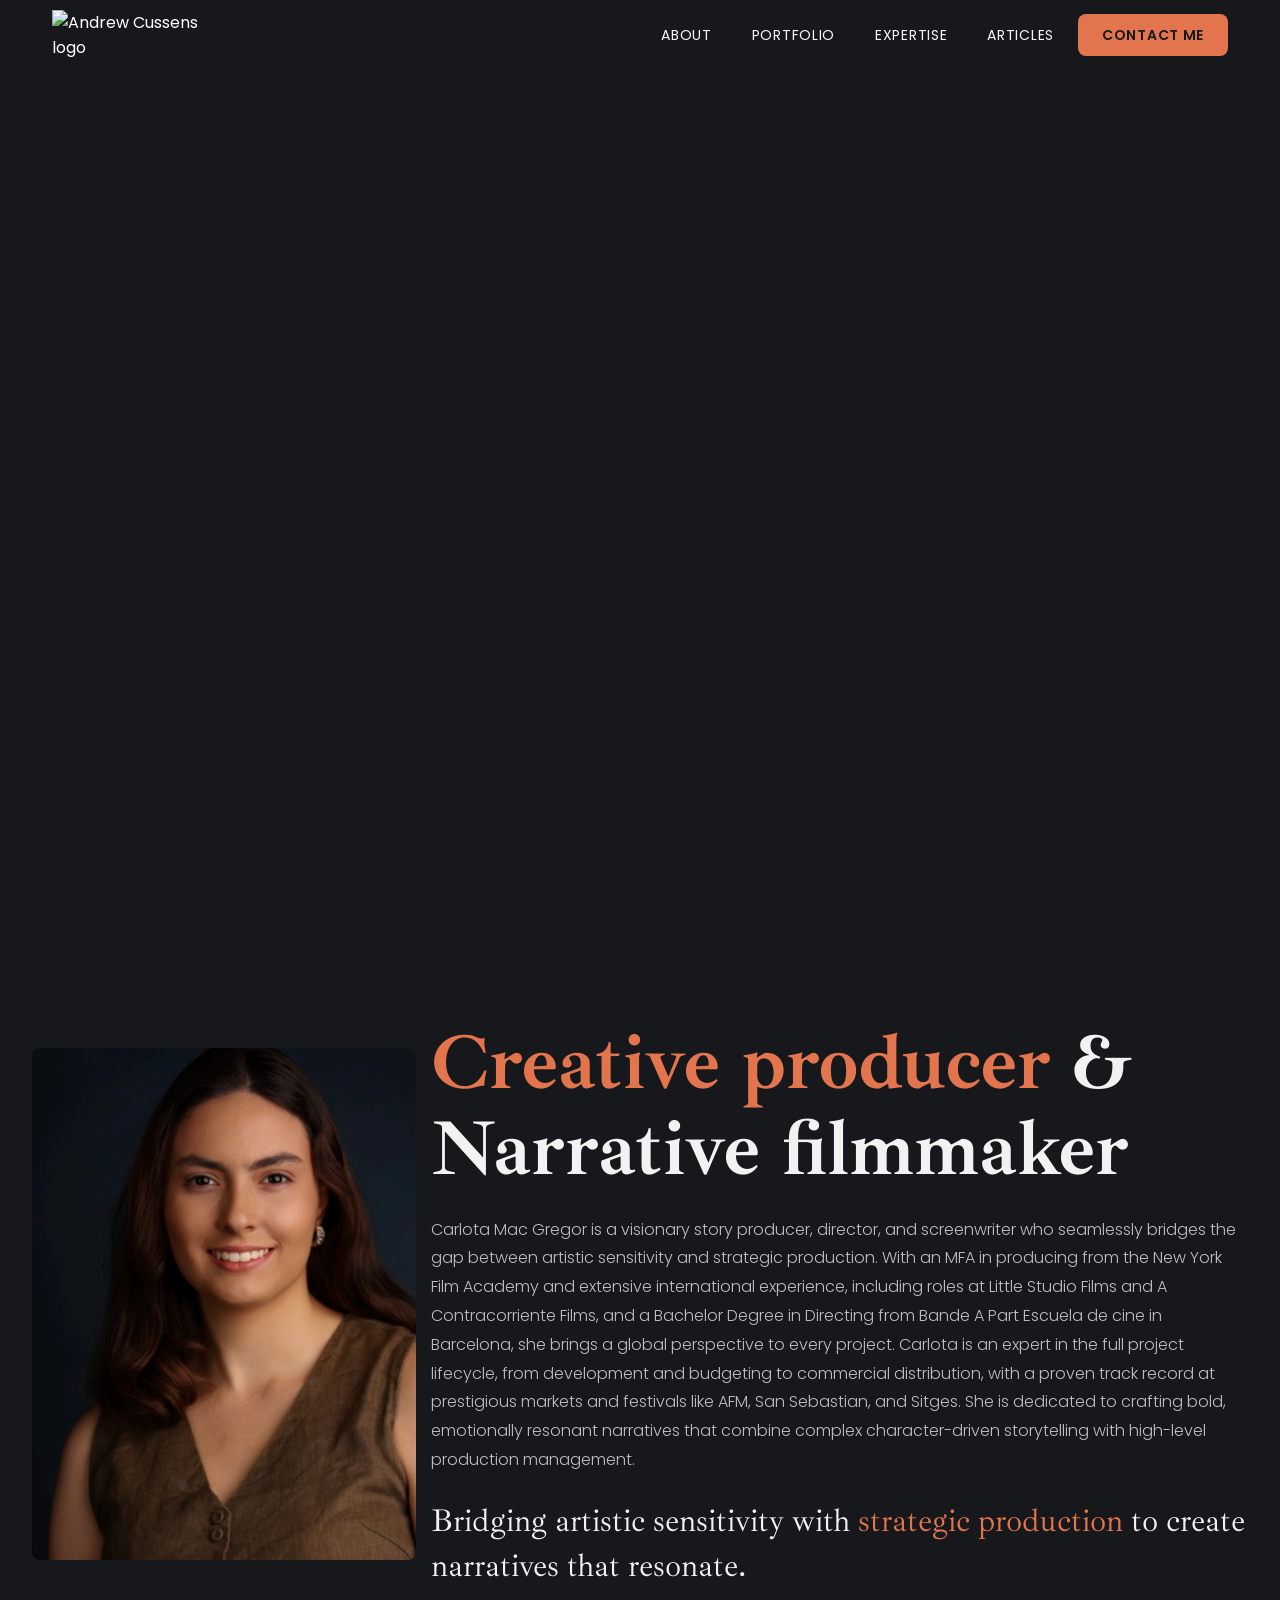
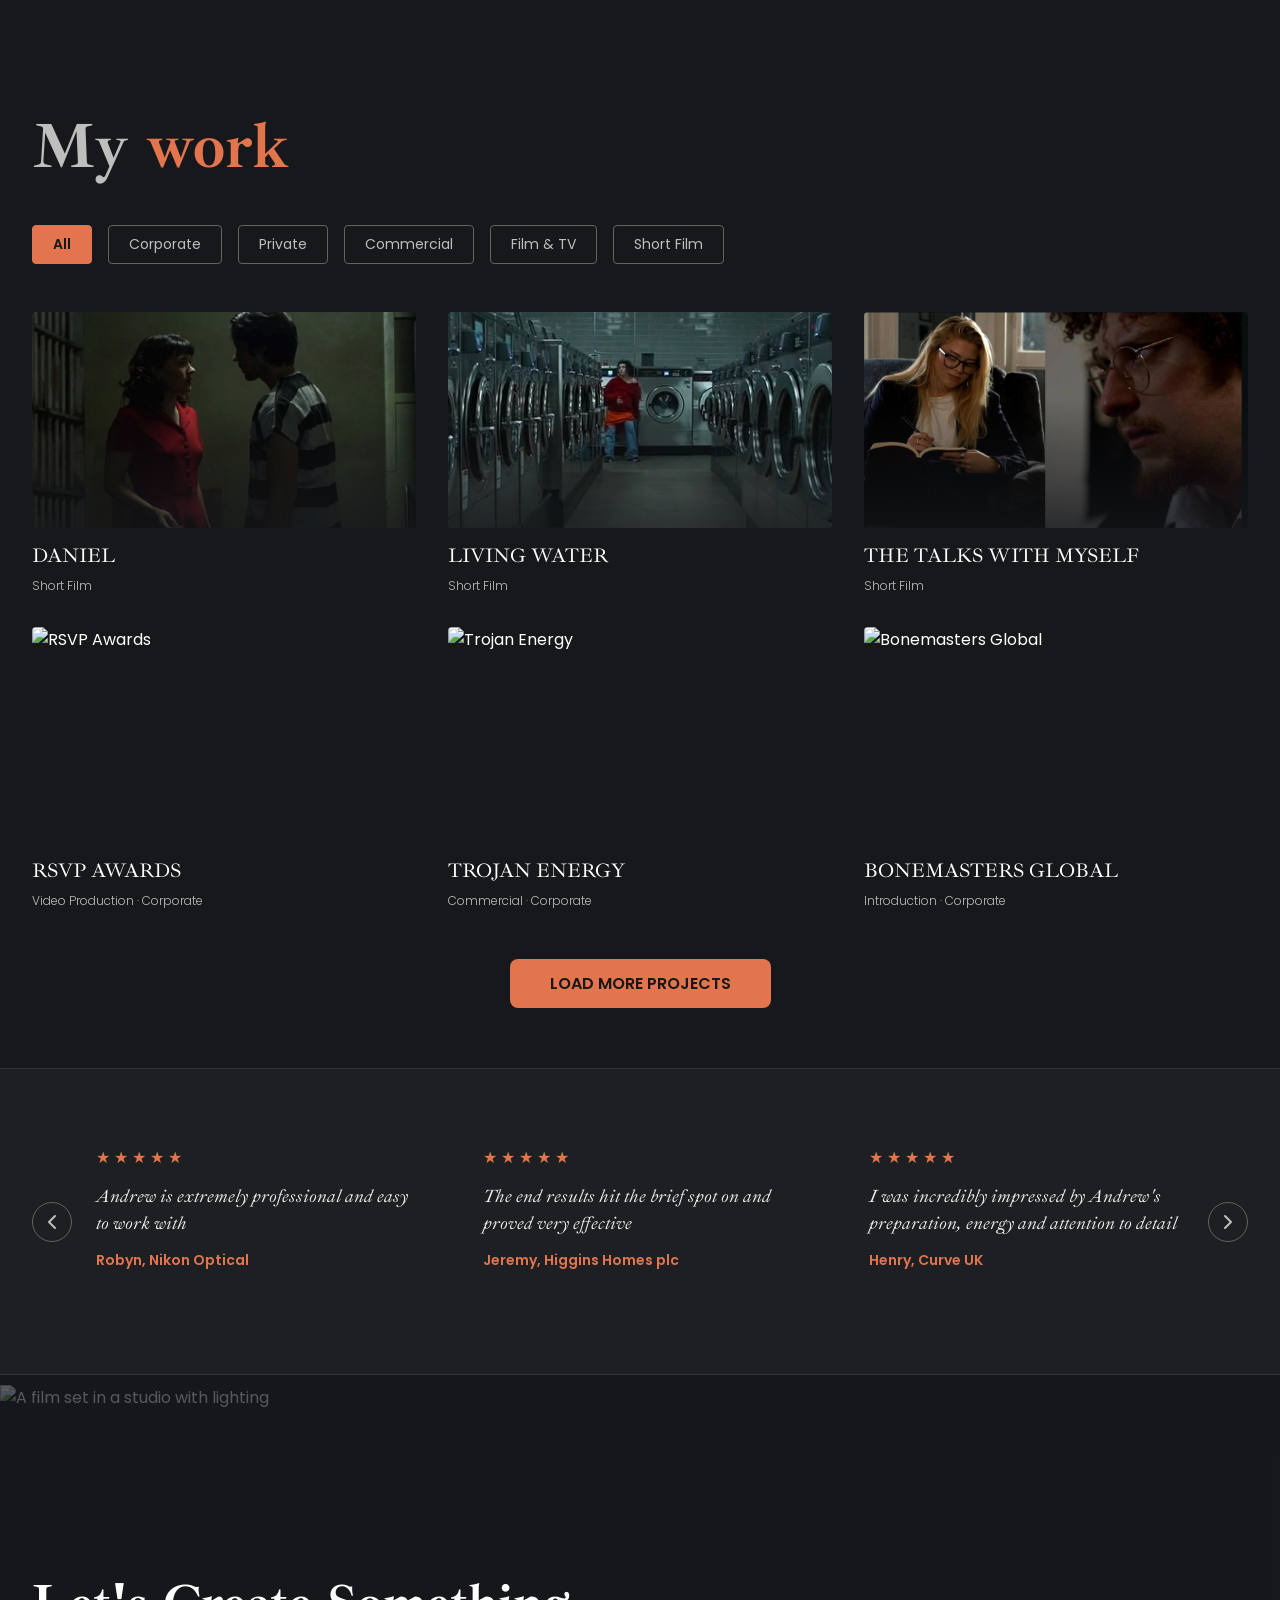
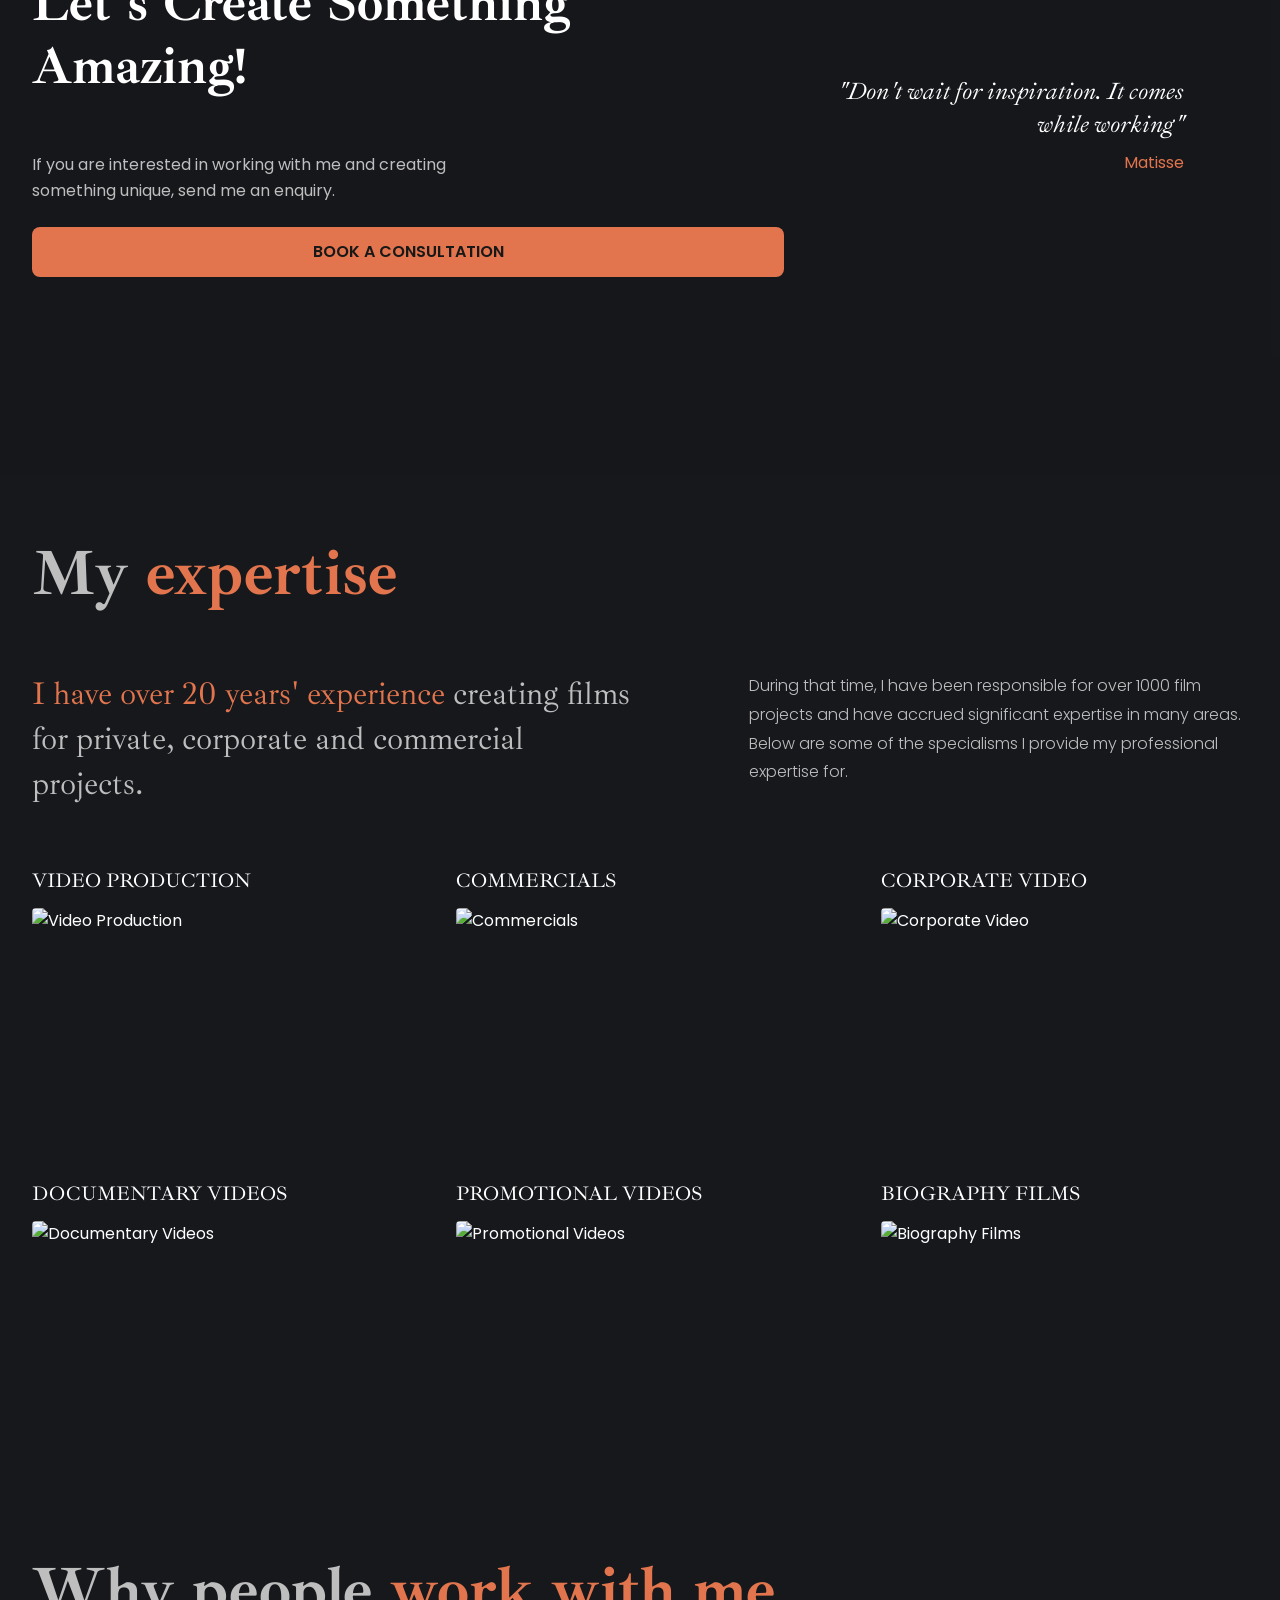
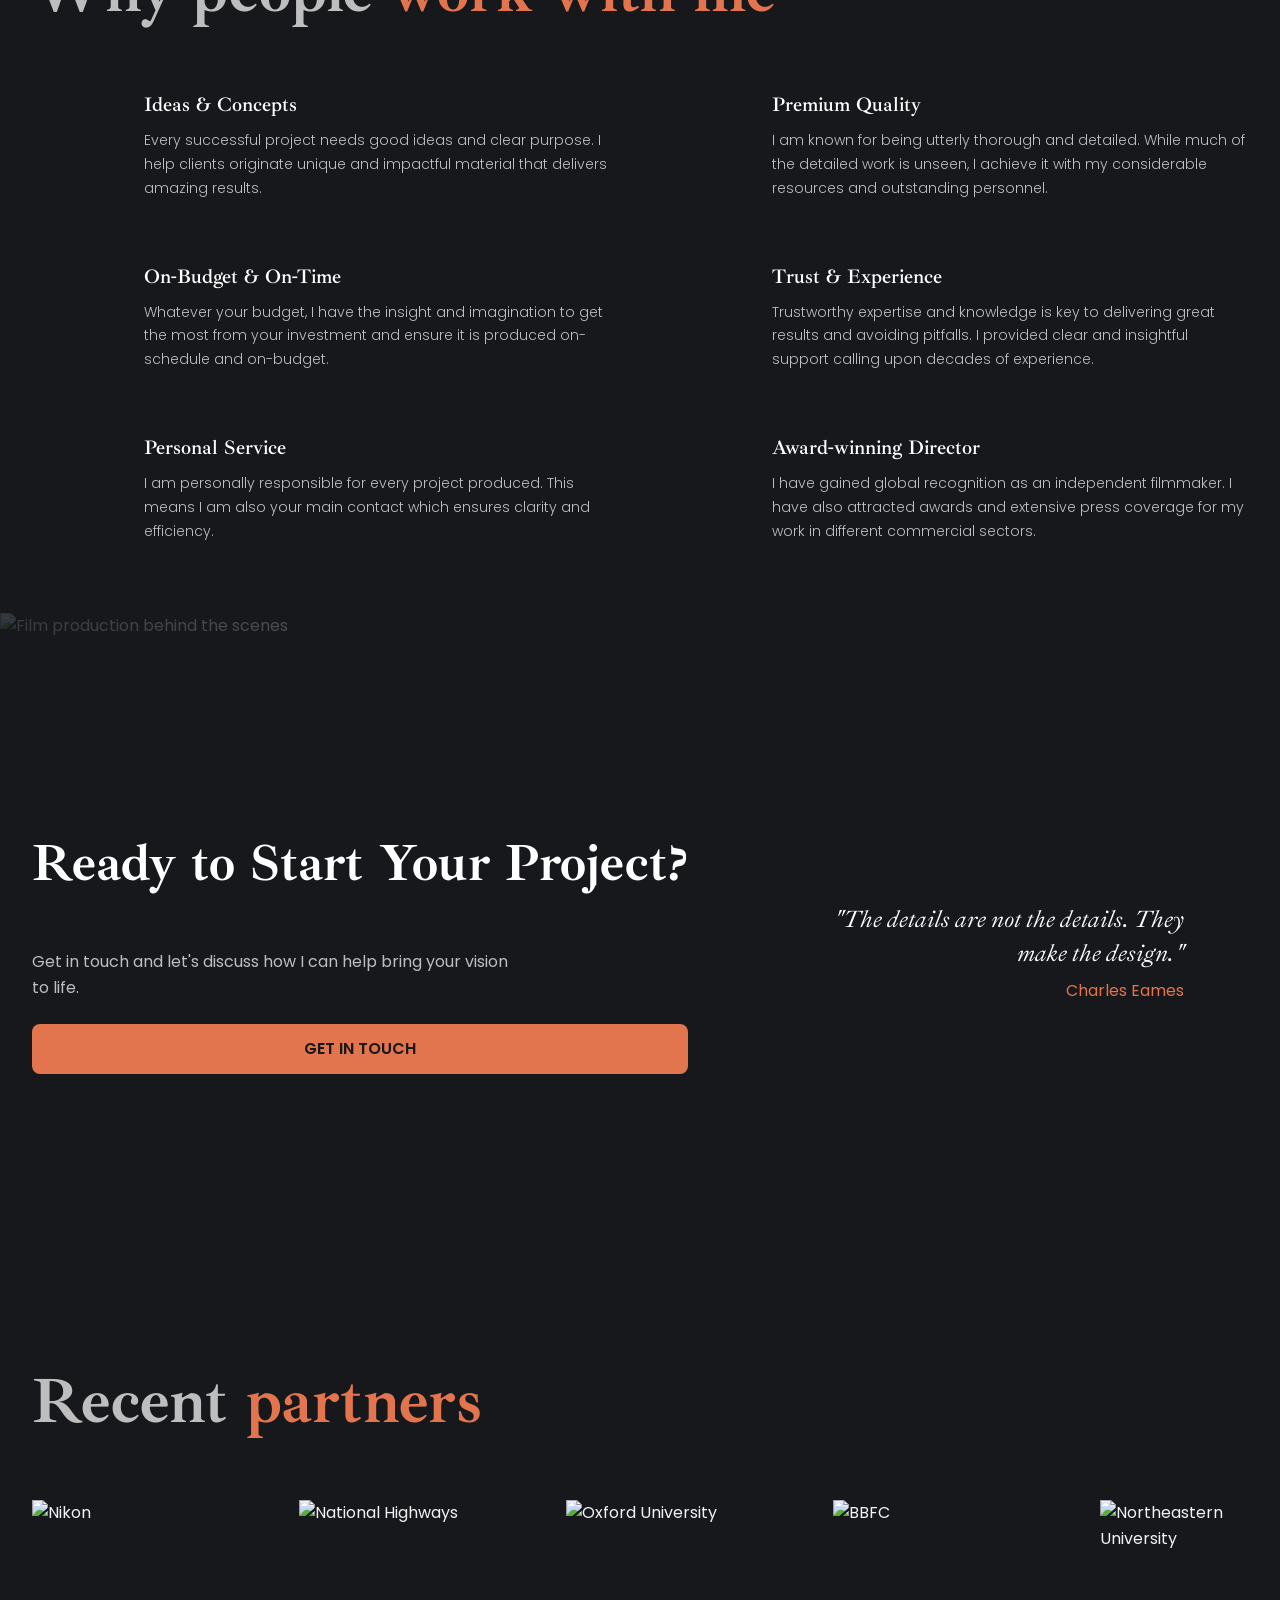
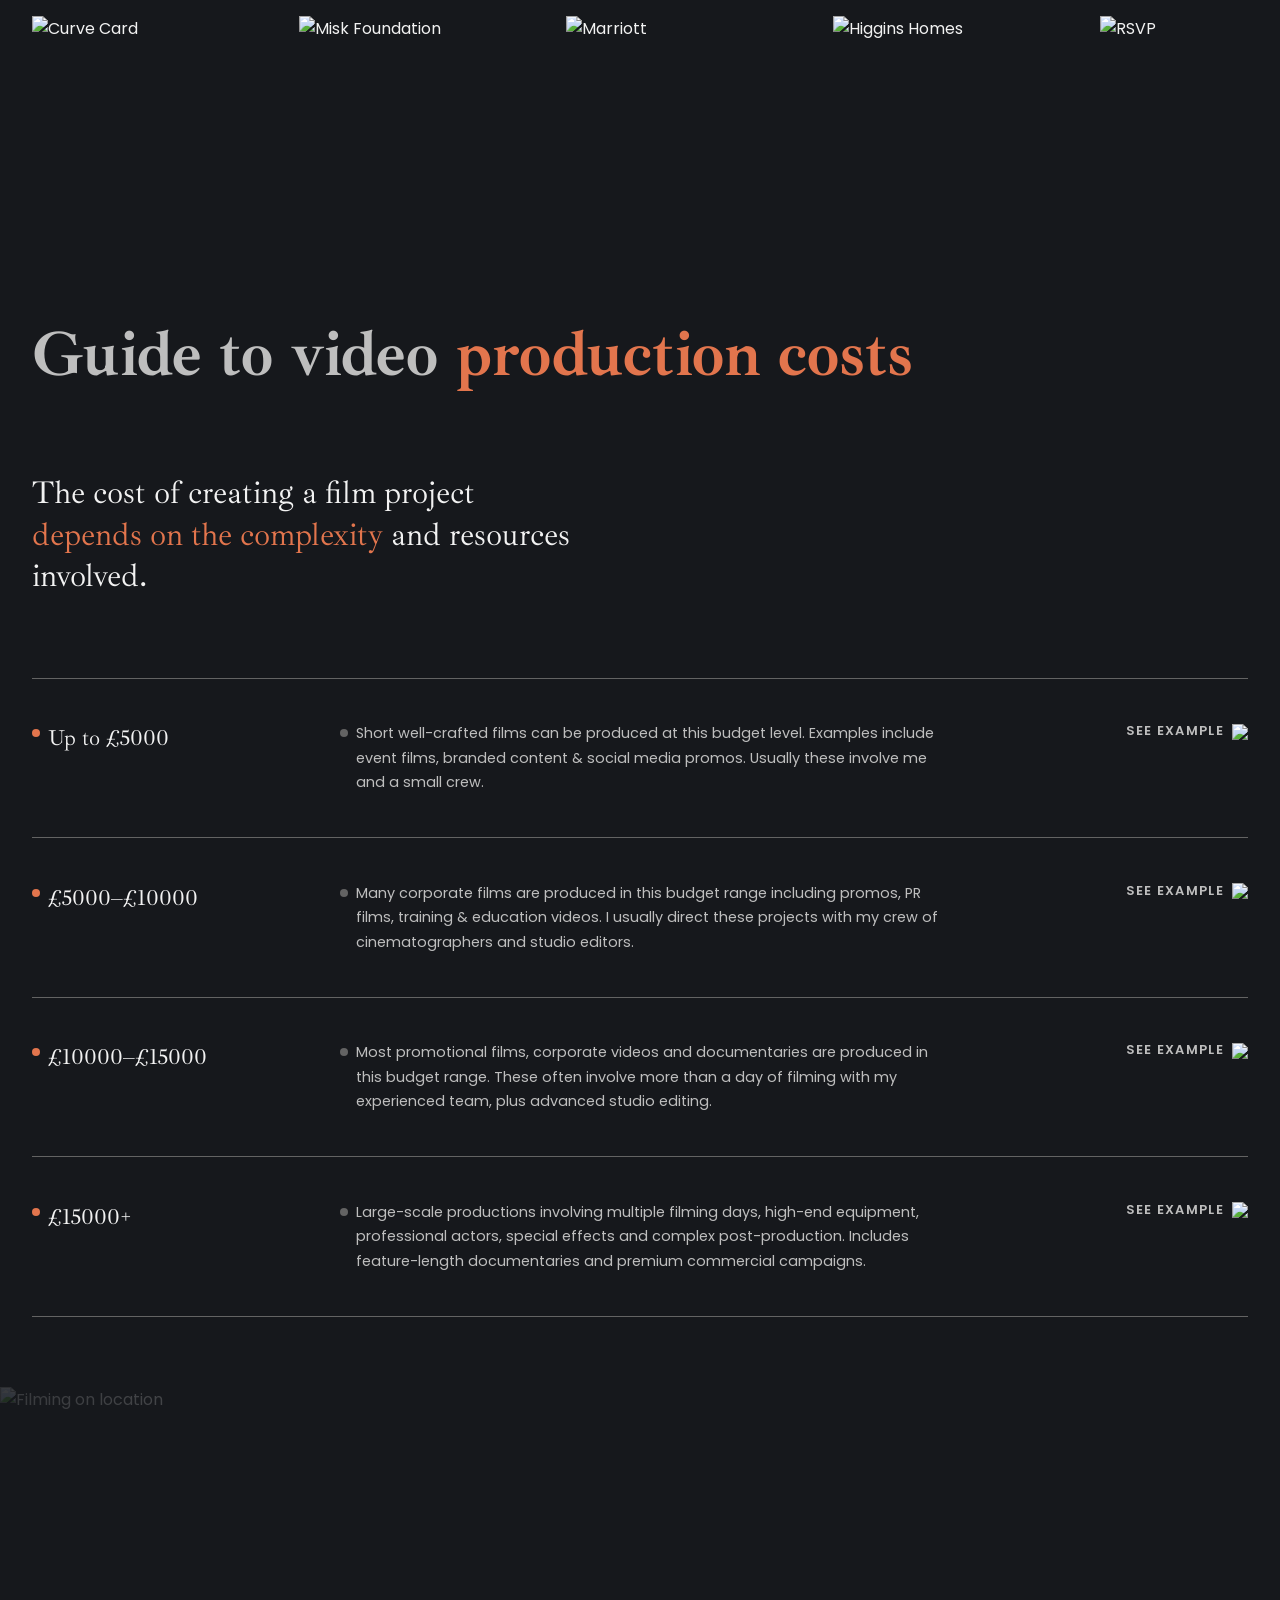
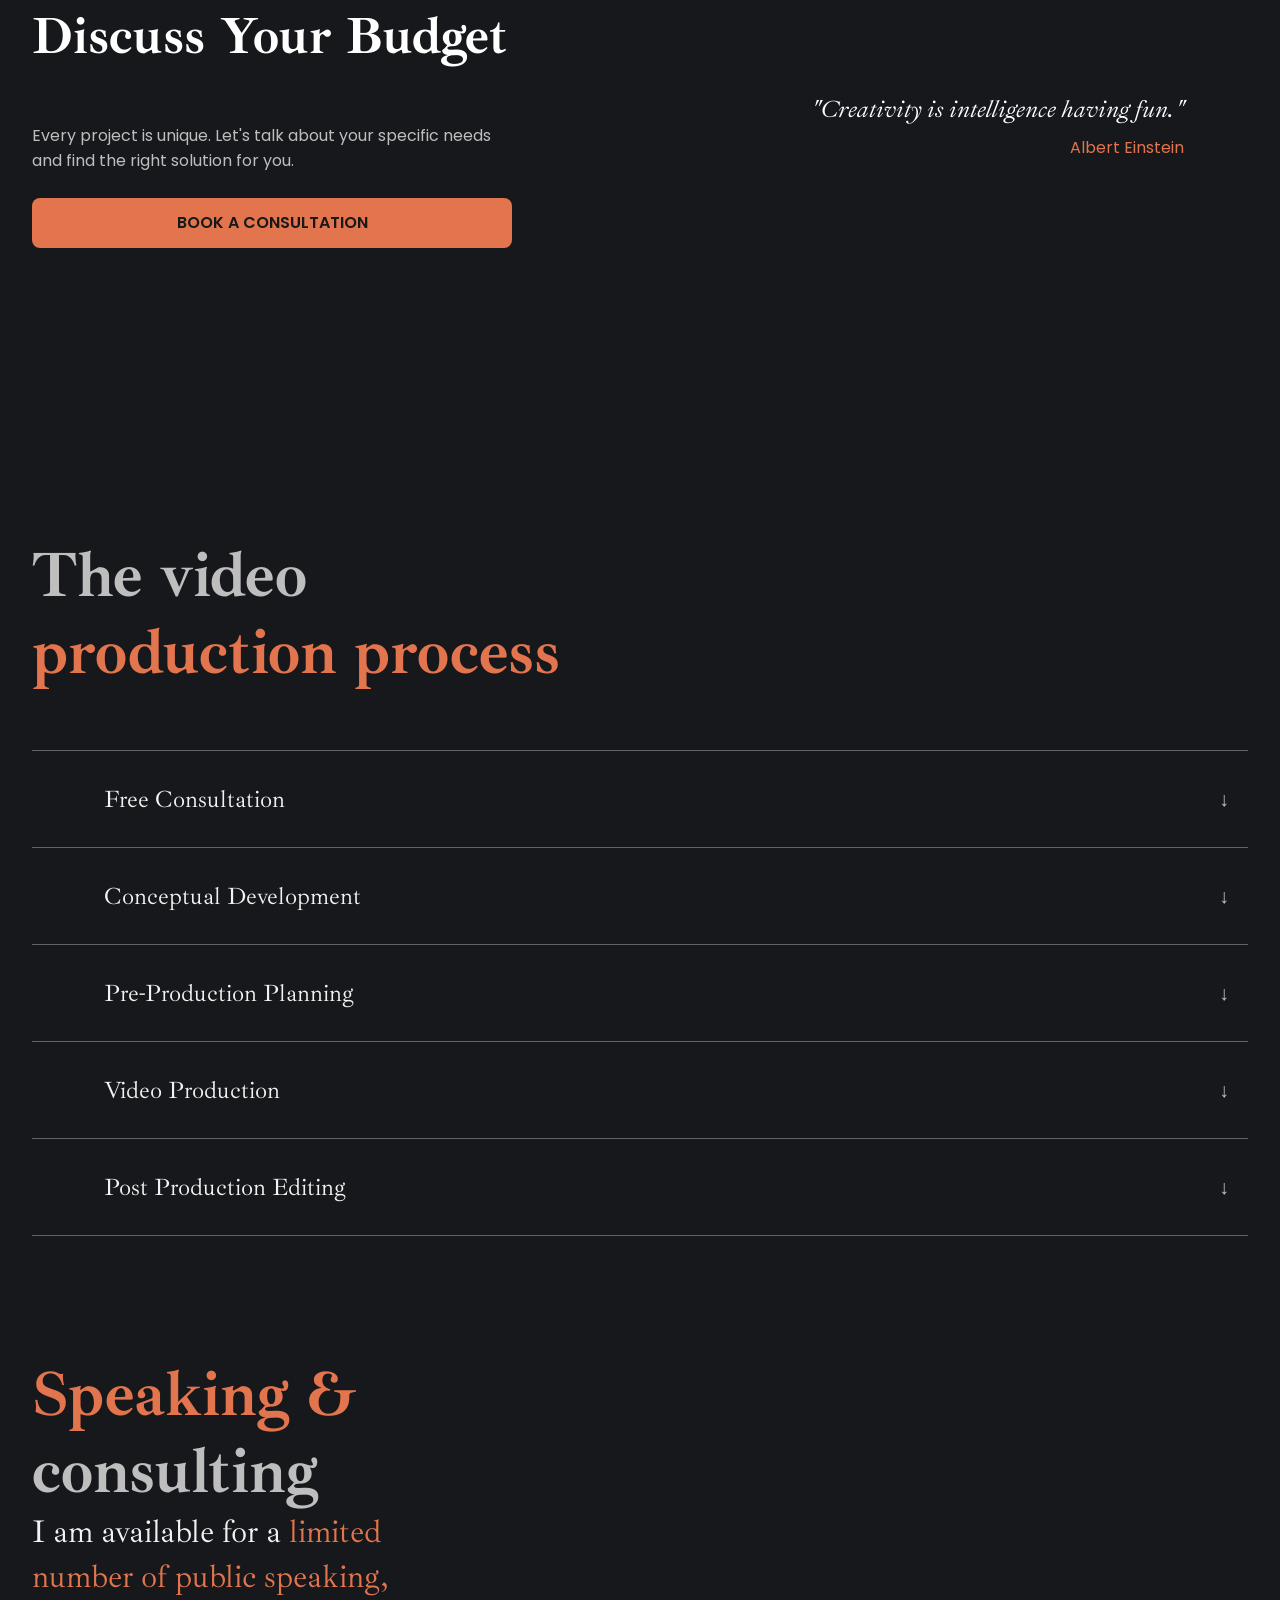
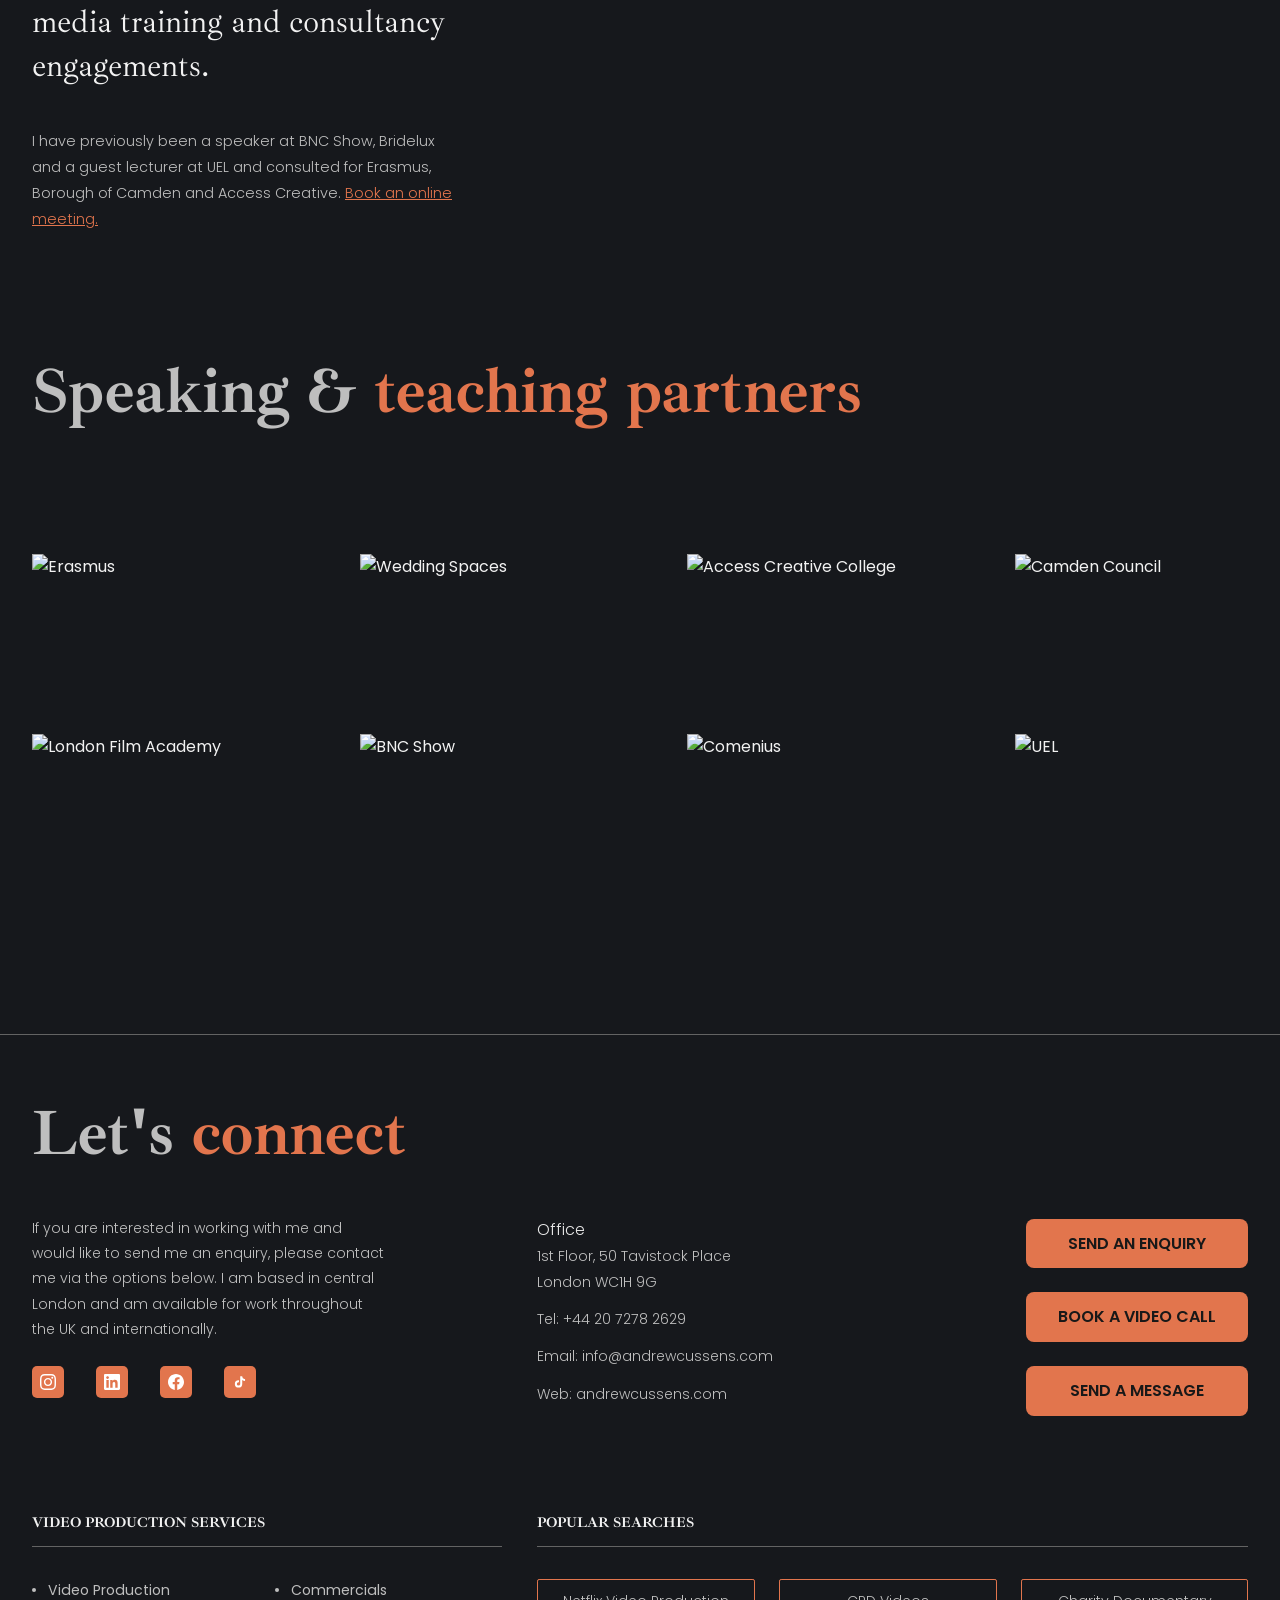
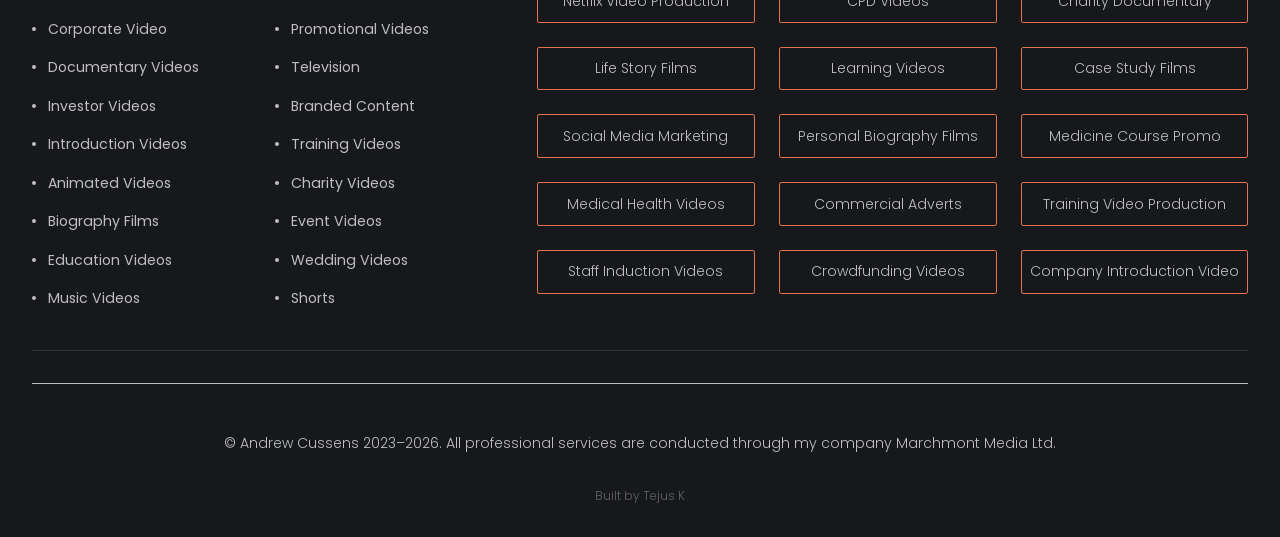
==== index.html @ 11c6d47d "feat: add individual project pages with hero, details and gallery carousel" ====
<!DOCTYPE html>
<html lang="en" dir="ltr">
<head>
  <meta charset="UTF-8">
  <meta name="viewport" content="width=device-width, initial-scale=1">
  <title>Andrew Cussens | Award-Winning Filmmaker | London</title>
  <meta name="description" content="Award-winning film director & producer. Documentaries, commercials, corporate & private projects. Based in London UK.">

  <!-- Fonts -->
  <link rel="preconnect" href="https://fonts.googleapis.com">
  <link rel="preconnect" href="https://fonts.gstatic.com" crossorigin>
  <link href="https://fonts.googleapis.com/css2?family=Great+Vibes&family=Ibarra+Real+Nova:ital,wght@0,400;0,600;0,700;1,400&family=Poppins:wght@300;400;600&family=Nunito+Sans:wght@400&display=swap" rel="stylesheet">

  <!-- Swiper CSS -->
  <link rel="stylesheet" href="https://cdn.jsdelivr.net/npm/swiper@9/swiper-bundle.min.css">

  <!-- Main CSS -->
  <link rel="stylesheet" href="styles.css">

  <!-- Lottie -->
  <script src="https://cdnjs.cloudflare.com/ajax/libs/lottie-web/5.12.2/lottie.min.js" defer></script>
  <!-- Swiper JS -->
  <script src="https://cdn.jsdelivr.net/npm/swiper@9/swiper-bundle.min.js" defer></script>
  <!-- Main JS -->
  <script src="main.js" defer></script>
</head>
<body>

<div class="page-wrapper">

  <!-- ===================== NAV ===================== -->
  <nav class="nav_component" id="nav">
    <div class="nav_container">
      <a href="#" class="nav_logo" aria-label="home">
        <img src="https://cdn.prod.website-files.com/67320a38c98681c8990e5633/67320a38c98681c8990e5668_header%20logo.webp" alt="Andrew Cussens logo" class="nav_logo-image">
      </a>
      <div class="nav_menu" id="navMenu">
        <a href="#about" class="nav_link">ABOUT</a>
        <a href="#work" class="nav_link">PORTFOLIO</a>
        <a href="#services" class="nav_link">EXPERTISE</a>
        <a href="#articles" class="nav_link">ARTICLES</a>
        <a href="#contact" class="nav_link contact">CONTACT ME</a>
      </div>
      <button class="nav_menu-button" id="menuToggle" aria-label="menu" aria-expanded="false">
        <span class="hamburger-line"></span>
        <span class="hamburger-line"></span>
        <span class="hamburger-line"></span>
      </button>
    </div>
  </nav>

  <main class="main-wrapper">

    <!-- ===================== HERO ===================== -->
    <section class="section_home_header">
      <div class="home_header_image-wrap">
        <video
          class="home_header_video"
          autoplay loop muted playsinline
        >
          <source src="Material visual/Storyteller.mp4" type="video/mp4">
        </video>
        <div class="home_header_overlay"></div>

        <!-- Hero name + rotating title overlay -->
        <div class="home_header_content">
          <h1 class="home_header_name">Carlota Mac Gregor</h1>
          <div class="home_header_role">
            <span class="home_header_role-static">— </span>
            <span class="home_header_role-text" id="heroRotatingText"></span>
            <span class="home_header_role-cursor" aria-hidden="true">|</span>
          </div>
        </div>

        <button class="home_header_video-toggle" id="videoToggle" aria-label="Pause video">
          <img src="https://cdn.prod.website-files.com/6022af993a6b2191db3ed10c/628299f8aa233b83918e24fd_Pause.svg" alt="Pause" class="icon-pause">
          <img src="https://cdn.prod.website-files.com/6022af993a6b2191db3ed10c/628298b20ae0236682d4b87f_Play-24.svg" alt="Play" class="icon-play" style="display:none">
        </button>
      </div>
    </section>

    <!-- ===================== ABOUT ===================== -->
    <section class="section_home_about" id="about">
      <div class="padding-global">
        <div class="container-large">
          <div class="padding-section-medium">
            <div class="home_about_component">
              <div class="home_about_content">
                <div class="home_about_image-wrap">
                  <img
                    src="Material visual/Carlota foto perfil.jpeg"
                    alt="Carlota Mac Gregor"
                    class="home_about_image"
                    width="260" height="389"
                  >
                </div>
                <div class="home_about_info">
                  <h1 class="home_about_heading"><span class="text-color-accent">Creative producer</span> & Narrative filmmaker</h1>
                  <p>Carlota Mac Gregor is a visionary story producer, director, and screenwriter who seamlessly bridges the gap between artistic sensitivity and strategic production. With an MFA in producing from the New York Film Academy and extensive international experience, including roles at Little Studio Films and A Contracorriente Films, and a Bachelor Degree in Directing from Bande A Part Escuela de cine in Barcelona, she brings a global perspective to every project. Carlota is an expert in the full project lifecycle, from development and budgeting to commercial distribution, with a proven track record at prestigious markets and festivals like AFM, San Sebastian, and Sitges. She is dedicated to crafting bold, emotionally resonant narratives that combine complex character-driven storytelling with high-level production management.</p>
                  <div class="heading-style-h4">Bridging artistic sensitivity with <span class="text-color-accent">strategic production</span> to create narratives that resonate.</div>
                </div>
              </div>

            </div>
          </div>
        </div>
      </div>
    </section>

    <!-- ===================== WORK ===================== -->
    <section class="section_common_work" id="work">
      <div class="padding-global">
        <div class="container-large">
          <div class="padding-section-medium">
            <div class="common_work_component">
              <h2>My <span class="text-color-accent">work</span></h2>

              <!-- Filter tabs -->
              <div class="common_work_filters">
                <button class="common_work_radio-label active" data-filter="all">All</button>
                <button class="common_work_radio-label" data-filter="corporate">Corporate</button>
                <button class="common_work_radio-label" data-filter="private">Private</button>
                <button class="common_work_radio-label" data-filter="commercial">Commercial</button>
                <button class="common_work_radio-label" data-filter="film-tv">Film & TV</button>
                <button class="common_work_radio-label" data-filter="short film">Short Film</button>
              </div>

              <!-- Portfolio grid -->
              <div class="common_work_list" id="portfolioGrid">
                <a href="projects/daniel.html" class="common_work_item" data-category="short film">
                  <div class="common_work_item-image-wrap">
                    <img src="Material visual/My Work/Titulo: Daniel (short film).jpeg" alt="Daniel" loading="lazy">
                    <div class="common_work_item-overlay"></div>
                  </div>
                  <div class="common_work_item-info">
                    <div class="common_work_item-title">Daniel</div>
                    <div class="common_work_item-tags">Short Film</div>
                  </div>
                </a>
                <a href="projects/livingwater.html" class="common_work_item" data-category="short film">
                  <div class="common_work_item-image-wrap">
                    <img src="Material visual/My Work/Titulo: Living Water (short film).jpeg" alt="Living Water" loading="lazy">
                    <div class="common_work_item-overlay"></div>
                  </div>
                  <div class="common_work_item-info">
                    <div class="common_work_item-title">Living Water</div>
                    <div class="common_work_item-tags">Short Film</div>
                  </div>
                </a>
                <a href="projects/thetalkswithmyself.html" class="common_work_item" data-category="short film">
                  <div class="common_work_item-image-wrap">
                    <img src="Material visual/My Work/Titulo: the talks with myself (short film).jpeg" alt="The Talks With Myself" loading="lazy">
                    <div class="common_work_item-overlay"></div>
                  </div>
                  <div class="common_work_item-info">
                    <div class="common_work_item-title">The Talks With Myself</div>
                    <div class="common_work_item-tags">Short Film</div>
                  </div>
                </a>
                <a href="https://www.andrewcussens.com/project/rsvp-awards-madrid" class="common_work_item" data-category="corporate">
                  <div class="common_work_item-image-wrap">
                    <img src="https://cdn.prod.website-files.com/67320a38c98681c8990e5659/67320a38c98681c8990e589b_RSVP_Awards_Cover.webp" alt="RSVP Awards" loading="lazy">
                    <div class="common_work_item-overlay"></div>
                  </div>
                  <div class="common_work_item-info">
                    <div class="common_work_item-title">RSVP Awards</div>
                    <div class="common_work_item-tags">Video Production · Corporate</div>
                  </div>
                </a>
                <a href="https://www.andrewcussens.com/project/trojan-energy" class="common_work_item" data-category="commercial corporate">
                  <div class="common_work_item-image-wrap">
                    <img src="https://cdn.prod.website-files.com/67320a38c98681c8990e5659/691717f1884c1383890ea700_Trojan%20Energy%20Cover.jpg" alt="Trojan Energy" loading="lazy">
                    <div class="common_work_item-overlay"></div>
                  </div>
                  <div class="common_work_item-info">
                    <div class="common_work_item-title">Trojan Energy</div>
                    <div class="common_work_item-tags">Commercial · Corporate</div>
                  </div>
                </a>
                <a href="https://www.andrewcussens.com/project/bonemasters-global" class="common_work_item" data-category="corporate">
                  <div class="common_work_item-image-wrap">
                    <img src="https://cdn.prod.website-files.com/67320a38c98681c8990e5659/69171a59e38abbbab4199fdd_Bonemasters%20Cover.jpg" alt="Bonemasters Global" loading="lazy">
                    <div class="common_work_item-overlay"></div>
                  </div>
                  <div class="common_work_item-info">
                    <div class="common_work_item-title">Bonemasters Global</div>
                    <div class="common_work_item-tags">Introduction · Corporate</div>
                  </div>
                </a>
              </div>

              <div class="common_work_load-wrap">
                <a href="https://www.andrewcussens.com/work" class="button common-work">Load More Projects</a>
              </div>
            </div>
          </div>
        </div>
      </div>
    </section>

    <!-- ===================== TESTIMONIALS ===================== -->
    <section class="section_common_testimonials">
      <div class="padding-global">
        <div class="container-large">
          <div class="padding-section-medium">
            <div class="common_testimonials_component">
              <button class="common_testimonials_nav prev" id="testimonialsNavPrev" aria-label="Previous slide">
                <svg width="24" height="24" viewBox="0 0 24 24" fill="none"><path d="M15 18L9 12L15 6" stroke="currentColor" stroke-width="2" stroke-linecap="round" stroke-linejoin="round"/></svg>
              </button>
              <div class="common_testimonials_content">
                <div class="swiper testimonials-swiper">
                  <div class="swiper-wrapper common_testimonials_list">
                    <div class="swiper-slide common_testimonials_item">
                      <div class="common_testimonials_item-wrap">
                        <div class="common_testimonials_stars-wrap">
                          <span class="star">★</span><span class="star">★</span><span class="star">★</span><span class="star">★</span><span class="star">★</span>
                        </div>
                        <p class="common_testimonials_text">Andrew is extremely professional and easy to work with</p>
                        <div class="common_testimonials_author">Robyn, Nikon Optical</div>
                      </div>
                    </div>
                    <div class="swiper-slide common_testimonials_item">
                      <div class="common_testimonials_item-wrap">
                        <div class="common_testimonials_stars-wrap">
                          <span class="star">★</span><span class="star">★</span><span class="star">★</span><span class="star">★</span><span class="star">★</span>
                        </div>
                        <p class="common_testimonials_text">The end results hit the brief spot on and proved very effective</p>
                        <div class="common_testimonials_author">Jeremy, Higgins Homes plc</div>
                      </div>
                    </div>
                    <div class="swiper-slide common_testimonials_item">
                      <div class="common_testimonials_item-wrap">
                        <div class="common_testimonials_stars-wrap">
                          <span class="star">★</span><span class="star">★</span><span class="star">★</span><span class="star">★</span><span class="star">★</span>
                        </div>
                        <p class="common_testimonials_text">I was incredibly impressed by Andrew's preparation, energy and attention to detail</p>
                        <div class="common_testimonials_author">Henry, Curve UK</div>
                      </div>
                    </div>
                    <div class="swiper-slide common_testimonials_item">
                      <div class="common_testimonials_item-wrap">
                        <div class="common_testimonials_stars-wrap">
                          <span class="star">★</span><span class="star">★</span><span class="star">★</span><span class="star">★</span><span class="star">★</span>
                        </div>
                        <p class="common_testimonials_text">Andrew is a very accomplished filmmaker</p>
                        <div class="common_testimonials_author">Chris, BBC Pebble Mill</div>
                      </div>
                    </div>
                    <div class="swiper-slide common_testimonials_item">
                      <div class="common_testimonials_item-wrap">
                        <div class="common_testimonials_stars-wrap">
                          <span class="star">★</span><span class="star">★</span><span class="star">★</span><span class="star">★</span><span class="star">★</span>
                        </div>
                        <p class="common_testimonials_text">Andrew went above and beyond... I will be forever grateful!</p>
                        <div class="common_testimonials_author">Charlotte, Skating Panda</div>
                      </div>
                    </div>
                    <div class="swiper-slide common_testimonials_item">
                      <div class="common_testimonials_item-wrap">
                        <div class="common_testimonials_stars-wrap">
                          <span class="star">★</span><span class="star">★</span><span class="star">★</span><span class="star">★</span><span class="star">★</span>
                        </div>
                        <p class="common_testimonials_text">Andrew is incredibly professional, knowledgeable, creative and easy to work with</p>
                        <div class="common_testimonials_author">Kelly, WSGP</div>
                      </div>
                    </div>
                    <div class="swiper-slide common_testimonials_item">
                      <div class="common_testimonials_item-wrap">
                        <div class="common_testimonials_stars-wrap">
                          <span class="star">★</span><span class="star">★</span><span class="star">★</span><span class="star">★</span><span class="star">★</span>
                        </div>
                        <p class="common_testimonials_text">I always look forward to hearing Andrew's detailed insights and to learning more from him</p>
                        <div class="common_testimonials_author">Emma, Marriott International</div>
                      </div>
                    </div>
                  </div>
                </div>
              </div>
              <button class="common_testimonials_nav next" id="testimonialsNavNext" aria-label="Next slide">
                <svg width="24" height="24" viewBox="0 0 24 24" fill="none"><path d="M9 18L15 12L9 6" stroke="currentColor" stroke-width="2" stroke-linecap="round" stroke-linejoin="round"/></svg>
              </button>
            </div>
          </div>
        </div>
      </div>
    </section>

    <!-- ===================== CTA 1 ===================== -->
    <section class="section_common_cta">
      <img
        src="https://cdn.prod.website-files.com/67320a38c98681c8990e5633/67320a38c98681c8990e56bc_cta%201%20background.webp"
        alt="A film set in a studio with lighting"
        class="common_cta_image"
        loading="lazy"
      >
      <div class="common_cta_overlay cta1"></div>
      <div class="padding-global">
        <div class="container-large">
          <div class="padding-section-medium">
            <div class="common_cta_component js-reveal">
              <div class="common_cta_content">
                <h3 class="common_cta_heading">Let's Create Something Amazing!</h3>
                <div class="common_cta_text">If you are interested in working with me and creating something unique, send me an enquiry.</div>
                <a href="#contact" class="button">book a consultation</a>
              </div>
              <div class="common_cta_quote">
                <div class="heading-style-h5">"Don't wait for inspiration. It comes while working"</div>
                <div class="text-color-accent">Matisse</div>
              </div>
            </div>
          </div>
        </div>
      </div>
    </section>

    <!-- ===================== SERVICES / EXPERTISE ===================== -->
    <section class="section_common_services" id="services">
      <div class="padding-global">
        <div class="container-large">
          <div class="padding-section-medium">
            <div class="common_services_component">
              <h2>My <span class="text-color-accent">expertise</span></h2>
              <div class="common_services_text-wrap">
                <div class="heading-style-h4"><span class="text-color-accent">I have over 20 years' experience</span> <span class="text-color-secondary">creating films for private, corporate and commercial projects.</span></div>
                <p>During that time, I have been responsible for over 1000 film projects and have accrued significant expertise in many areas. Below are some of the specialisms I provide my professional expertise for.</p>
              </div>
              <div class="common_services_list">
                <a href="https://www.andrewcussens.com/services/video-production" class="common_services_item-wrap js-reveal-item">
                  <div class="common_services_item-title">Video Production</div>
                  <div class="common_services_item-video-wrap">
                    <img src="https://cdn.prod.website-files.com/67320a38c98681c8990e5659/67320a38c98681c8990e5763_video_production.webp" alt="Video Production" class="common_services_item-image" loading="lazy">
                  </div>
                </a>
                <a href="https://www.andrewcussens.com/services/commercial-videos" class="common_services_item-wrap js-reveal-item">
                  <div class="common_services_item-title">Commercials</div>
                  <div class="common_services_item-video-wrap">
                    <img src="https://cdn.prod.website-files.com/67320a38c98681c8990e5659/67320a38c98681c8990e5762_commercial_videos.webp" alt="Commercials" class="common_services_item-image" loading="lazy">
                  </div>
                </a>
                <a href="https://www.andrewcussens.com/services/corporate-video" class="common_services_item-wrap js-reveal-item">
                  <div class="common_services_item-title">Corporate Video</div>
                  <div class="common_services_item-video-wrap">
                    <img src="https://cdn.prod.website-files.com/67320a38c98681c8990e5659/67320a38c98681c8990e5761_corporate_video.webp" alt="Corporate Video" class="common_services_item-image" loading="lazy">
                  </div>
                </a>
                <a href="https://www.andrewcussens.com/services/documentary-videos" class="common_services_item-wrap js-reveal-item">
                  <div class="common_services_item-title">Documentary Videos</div>
                  <div class="common_services_item-video-wrap">
                    <img src="https://cdn.prod.website-files.com/67320a38c98681c8990e5659/67320a38c98681c8990e5760_documentary.webp" alt="Documentary Videos" class="common_services_item-image" loading="lazy">
                  </div>
                </a>
                <a href="https://www.andrewcussens.com/services/promotional-videos" class="common_services_item-wrap js-reveal-item">
                  <div class="common_services_item-title">Promotional Videos</div>
                  <div class="common_services_item-video-wrap">
                    <img src="https://cdn.prod.website-files.com/67320a38c98681c8990e5659/67320a38c98681c8990e5765_promo_videos.webp" alt="Promotional Videos" class="common_services_item-image" loading="lazy">
                  </div>
                </a>
                <a href="https://www.andrewcussens.com/services/biography-films" class="common_services_item-wrap js-reveal-item">
                  <div class="common_services_item-title">Biography Films</div>
                  <div class="common_services_item-video-wrap">
                    <img src="https://cdn.prod.website-files.com/67320a38c98681c8990e5659/67320a38c98681c8990e5764_biography.webp" alt="Biography Films" class="common_services_item-image" loading="lazy">
                  </div>
                </a>
              </div>
            </div>
          </div>
        </div>
      </div>
    </section>

    <!-- ===================== WHY WORK WITH ME ===================== -->
    <section class="section_common_why">
      <div class="padding-global">
        <div class="container-large">
          <div class="padding-section-medium">
            <div class="common_why_component">
              <h2 class="common_why_heading">Why people <span class="text-color-accent">work with me</span></h2>
              <div class="common_why_content">
                <div class="common_why_item js-reveal-item">
                  <div class="common_why_lottie" id="lottie-ideas"></div>
                  <div class="common_why_item-info">
                    <div class="common_why_item-title">Ideas &amp; Concepts</div>
                    <p class="common_why_item-text">Every successful project needs good ideas and clear purpose. I help clients originate unique and impactful material that delivers amazing results.</p>
                  </div>
                </div>
                <div class="common_why_item js-reveal-item">
                  <div class="common_why_lottie" id="lottie-premium"></div>
                  <div class="common_why_item-info">
                    <div class="common_why_item-title">Premium Quality</div>
                    <p class="common_why_item-text">I am known for being utterly thorough and detailed. While much of the detailed work is unseen, I achieve it with my considerable resources and outstanding personnel.</p>
                  </div>
                </div>
                <div class="common_why_item js-reveal-item">
                  <div class="common_why_lottie" id="lottie-budget"></div>
                  <div class="common_why_item-info">
                    <div class="common_why_item-title">On-Budget &amp; On-Time</div>
                    <p class="common_why_item-text">Whatever your budget, I have the insight and imagination to get the most from your investment and ensure it is produced on-schedule and on-budget.</p>
                  </div>
                </div>
                <div class="common_why_item js-reveal-item">
                  <div class="common_why_lottie" id="lottie-trust"></div>
                  <div class="common_why_item-info">
                    <div class="common_why_item-title">Trust &amp; Experience</div>
                    <p class="common_why_item-text">Trustworthy expertise and knowledge is key to delivering great results and avoiding pitfalls. I provided clear and insightful support calling upon decades of experience.</p>
                  </div>
                </div>
                <div class="common_why_item js-reveal-item">
                  <div class="common_why_lottie" id="lottie-personal"></div>
                  <div class="common_why_item-info">
                    <div class="common_why_item-title">Personal Service</div>
                    <p class="common_why_item-text">I am personally responsible for every project produced. This means I am also your main contact which ensures clarity and efficiency.</p>
                  </div>
                </div>
                <div class="common_why_item js-reveal-item">
                  <div class="common_why_lottie" id="lottie-award"></div>
                  <div class="common_why_item-info">
                    <div class="common_why_item-title">Award-winning Director</div>
                    <p class="common_why_item-text">I have gained global recognition as an independent filmmaker. I have also attracted awards and extensive press coverage for my work in different commercial sectors.</p>
                  </div>
                </div>
              </div>
            </div>
          </div>
        </div>
      </div>
    </section>

    <!-- ===================== CTA 2 ===================== -->
    <section class="section_common_cta">
      <img
        src="https://cdn.prod.website-files.com/67320a38c98681c8990e5633/67320a38c98681c8990e56bd_cta%202%20background.webp"
        alt="Film production behind the scenes"
        class="common_cta_image"
        loading="lazy"
      >
      <div class="common_cta_overlay"></div>
      <div class="padding-global">
        <div class="container-large">
          <div class="padding-section-medium">
            <div class="common_cta_component js-reveal">
              <div class="common_cta_content">
                <h3 class="common_cta_heading">Ready to Start Your Project?</h3>
                <div class="common_cta_text">Get in touch and let's discuss how I can help bring your vision to life.</div>
                <a href="#contact" class="button">Get in touch</a>
              </div>
              <div class="common_cta_quote">
                <div class="heading-style-h5">"The details are not the details. They make the design."</div>
                <div class="text-color-accent">Charles Eames</div>
              </div>
            </div>
          </div>
        </div>
      </div>
    </section>

    <!-- ===================== CLIENTS ===================== -->
    <section class="section_common_clients">
      <div class="padding-global">
        <div class="container-large">
          <div class="padding-section-medium">
            <div class="common_clients_component">
              <h2>Recent <span class="text-color-accent">partners</span></h2>
              <div class="common_clients_content">
                <img src="https://cdn.prod.website-files.com/67320a38c98681c8990e5633/67320a38c98681c8990e566a_nikon.webp" alt="Nikon" class="common_clients_logo js-reveal-item" loading="lazy" width="173">
                <img src="https://cdn.prod.website-files.com/67320a38c98681c8990e5633/67320a38c98681c8990e5669_national%20highways.webp" alt="National Highways" class="common_clients_logo js-reveal-item" loading="lazy">
                <img src="https://cdn.prod.website-files.com/67320a38c98681c8990e5633/67320a38c98681c8990e566d_oxford.webp" alt="Oxford University" class="common_clients_logo js-reveal-item" loading="lazy">
                <img src="https://cdn.prod.website-files.com/67320a38c98681c8990e5633/67320a38c98681c8990e566e_bbfc.webp" alt="BBFC" class="common_clients_logo js-reveal-item" loading="lazy">
                <img src="https://cdn.prod.website-files.com/67320a38c98681c8990e5633/67320a38c98681c8990e5671_northeaster.webp" alt="Northeastern University" class="common_clients_logo js-reveal-item" loading="lazy">
                <img src="https://cdn.prod.website-files.com/67320a38c98681c8990e5633/67320a38c98681c8990e5666_curve.webp" alt="Curve Card" class="common_clients_logo js-reveal-item" loading="lazy">
                <img src="https://cdn.prod.website-files.com/67320a38c98681c8990e5633/67320a38c98681c8990e566f_misk.webp" alt="Misk Foundation" class="common_clients_logo js-reveal-item" loading="lazy">
                <img src="https://cdn.prod.website-files.com/67320a38c98681c8990e5633/67320a38c98681c8990e5670_marriott.webp" alt="Marriott" class="common_clients_logo js-reveal-item" loading="lazy">
                <img src="https://cdn.prod.website-files.com/67320a38c98681c8990e5633/67320a38c98681c8990e5667_higgins.webp" alt="Higgins Homes" class="common_clients_logo js-reveal-item" loading="lazy">
                <img src="https://cdn.prod.website-files.com/67320a38c98681c8990e5633/67320a38c98681c8990e5668_rsvp.webp" alt="RSVP" class="common_clients_logo js-reveal-item" loading="lazy">
              </div>
            </div>
          </div>
        </div>
      </div>
    </section>

    <!-- ===================== COSTS ===================== -->
    <section id="costs" class="section_common_costs">
      <div class="padding-global">
        <div class="container-large">
          <div class="padding-section-medium">
            <div class="common_costs_component">
              <h2>Guide to video <span class="text-color-accent">production costs</span></h2>
              <div class="common_costs_subheading">The cost of creating a film project <span class="text-color-accent">depends on the complexity</span> and resources involved.</div>
              <div class="common_costs_content">
                <div class="common_costs_row js-reveal-item">
                  <div class="common_costs_column-wrap">
                    <div class="common_costs_dot dot1"></div>
                    <div class="common_costs_column-title">Up to £5000</div>
                  </div>
                  <div class="common_costs_column-wrap">
                    <div class="common_costs_dot"></div>
                    <div class="common_costs_description">Short well-crafted films can be produced at this budget level. Examples include event films, branded content &amp; social media promos. Usually these involve me and a small crew.</div>
                  </div>
                  <a href="https://www.andrewcussens.com/project/stuart-wood" target="_blank" class="common_costs_examples">
                    <div>SEE EXAMPLE</div>
                    <img src="https://cdn.prod.website-files.com/67320a38c98681c8990e5633/67320a38c98681c8990e5678_arrow_outward.svg" alt="Arrow" class="common_costs_icon" loading="lazy">
                  </a>
                </div>
                <div class="common_costs_row js-reveal-item">
                  <div class="common_costs_column-wrap">
                    <div class="common_costs_dot dot1"></div>
                    <div class="common_costs_column-title">£5000–£10000</div>
                  </div>
                  <div class="common_costs_column-wrap">
                    <div class="common_costs_dot"></div>
                    <div class="common_costs_description">Many corporate films are produced in this budget range including promos, PR films, training &amp; education videos. I usually direct these projects with my crew of cinematographers and studio editors.</div>
                  </div>
                  <a href="https://www.andrewcussens.com/project/company-of-cooks" target="_blank" class="common_costs_examples">
                    <div>SEE EXAMPLE</div>
                    <img src="https://cdn.prod.website-files.com/67320a38c98681c8990e5633/67320a38c98681c8990e5678_arrow_outward.svg" alt="Arrow" class="common_costs_icon" loading="lazy">
                  </a>
                </div>
                <div class="common_costs_row js-reveal-item">
                  <div class="common_costs_column-wrap">
                    <div class="common_costs_dot dot1"></div>
                    <div class="common_costs_column-title">£10000–£15000</div>
                  </div>
                  <div class="common_costs_column-wrap">
                    <div class="common_costs_dot"></div>
                    <div class="common_costs_description">Most promotional films, corporate videos and documentaries are produced in this budget range. These often involve more than a day of filming with my experienced team, plus advanced studio editing.</div>
                  </div>
                  <a href="https://www.andrewcussens.com/project/back-from-the-brink" target="_blank" class="common_costs_examples">
                    <div>SEE EXAMPLE</div>
                    <img src="https://cdn.prod.website-files.com/67320a38c98681c8990e5633/67320a38c98681c8990e5678_arrow_outward.svg" alt="Arrow" class="common_costs_icon" loading="lazy">
                  </a>
                </div>
                <div class="common_costs_row js-reveal-item">
                  <div class="common_costs_column-wrap">
                    <div class="common_costs_dot dot1"></div>
                    <div class="common_costs_column-title">£15000+</div>
                  </div>
                  <div class="common_costs_column-wrap">
                    <div class="common_costs_dot"></div>
                    <div class="common_costs_description">Large-scale productions involving multiple filming days, high-end equipment, professional actors, special effects and complex post-production. Includes feature-length documentaries and premium commercial campaigns.</div>
                  </div>
                  <a href="https://www.andrewcussens.com/work" target="_blank" class="common_costs_examples">
                    <div>SEE EXAMPLE</div>
                    <img src="https://cdn.prod.website-files.com/67320a38c98681c8990e5633/67320a38c98681c8990e5678_arrow_outward.svg" alt="Arrow" class="common_costs_icon" loading="lazy">
                  </a>
                </div>
              </div>
            </div>
          </div>
        </div>
      </div>
    </section>

    <!-- ===================== CTA 3 ===================== -->
    <section class="section_common_cta">
      <img
        src="https://cdn.prod.website-files.com/67320a38c98681c8990e5633/67320a38c98681c8990e56be_cta%203%20background.webp"
        alt="Filming on location"
        class="common_cta_image"
        loading="lazy"
      >
      <div class="common_cta_overlay"></div>
      <div class="padding-global">
        <div class="container-large">
          <div class="padding-section-medium">
            <div class="common_cta_component js-reveal">
              <div class="common_cta_content">
                <h3 class="common_cta_heading">Discuss Your Budget</h3>
                <div class="common_cta_text">Every project is unique. Let's talk about your specific needs and find the right solution for you.</div>
                <a href="#contact" class="button">book a consultation</a>
              </div>
              <div class="common_cta_quote">
                <div class="heading-style-h5">"Creativity is intelligence having fun."</div>
                <div class="text-color-accent">Albert Einstein</div>
              </div>
            </div>
          </div>
        </div>
      </div>
    </section>

    <!-- ===================== PROCESS ===================== -->
    <section class="section_common_process">
      <div class="padding-global">
        <div class="container-large">
          <div class="padding-section-medium">
            <div class="common_process_component">
              <div class="common_process_heading-wrap">
                <h2>The video <span class="text-color-accent">production process</span></h2>
              </div>
              <div class="common_process_content">
                <!-- Accordion items -->
                <div class="common_process_accordion_item first js-reveal-item">
                  <div class="common_process_accordion_header" role="button" tabindex="0" aria-expanded="false">
                    <div class="common_process_accordion-lottie" id="lottie-consultation"></div>
                    <div class="common_process_accordion_title">Free Consultation</div>
                    <div class="common_process_accordion_icon">
                      <span class="common_process_accordion_arrow-wrapper">↓</span>
                    </div>
                  </div>
                  <div class="common_process_accordion_body" style="display:none">
                    <p>I offer a free initial consultation to understand your project's goals, budget, and timeline. This helps us establish the right approach from the start.</p>
                    <img src="https://cdn.prod.website-files.com/67320a38c98681c8990e5633/67320a38c98681c8990e56bf_consultation.webp" alt="Free Consultation" loading="lazy" class="common_process_accordion_image">
                  </div>
                </div>
                <div class="common_process_accordion_item js-reveal-item">
                  <div class="common_process_accordion_header" role="button" tabindex="0" aria-expanded="false">
                    <div class="common_process_accordion-lottie" id="lottie-conceptual"></div>
                    <div class="common_process_accordion_title">Conceptual Development</div>
                    <div class="common_process_accordion_icon">
                      <span class="common_process_accordion_arrow-wrapper">↓</span>
                    </div>
                  </div>
                  <div class="common_process_accordion_body" style="display:none">
                    <p>Working closely with you, I develop the creative concept, script, storyboard and visual style that will best communicate your message.</p>
                    <img src="https://cdn.prod.website-files.com/67320a38c98681c8990e5633/67320a38c98681c8990e56c0_conceptual.webp" alt="Conceptual Development" loading="lazy" class="common_process_accordion_image">
                  </div>
                </div>
                <div class="common_process_accordion_item js-reveal-item">
                  <div class="common_process_accordion_header" role="button" tabindex="0" aria-expanded="false">
                    <div class="common_process_accordion-lottie" id="lottie-preproduction"></div>
                    <div class="common_process_accordion_title">Pre-Production Planning</div>
                    <div class="common_process_accordion_icon">
                      <span class="common_process_accordion_arrow-wrapper">↓</span>
                    </div>
                  </div>
                  <div class="common_process_accordion_body" style="display:none">
                    <p>Detailed planning including location scouting, casting, equipment prep, scheduling, and logistics to ensure filming day runs smoothly.</p>
                    <img src="https://cdn.prod.website-files.com/67320a38c98681c8990e5633/67320a38c98681c8990e56c1_preproduction.webp" alt="Pre-Production" loading="lazy" class="common_process_accordion_image">
                  </div>
                </div>
                <div class="common_process_accordion_item js-reveal-item">
                  <div class="common_process_accordion_header" role="button" tabindex="0" aria-expanded="false">
                    <div class="common_process_accordion-lottie" id="lottie-editing"></div>
                    <div class="common_process_accordion_title">Video Production</div>
                    <div class="common_process_accordion_icon">
                      <span class="common_process_accordion_arrow-wrapper">↓</span>
                    </div>
                  </div>
                  <div class="common_process_accordion_body" style="display:none">
                    <p>Professional filming using high-end cameras, lighting and audio equipment. I direct the shoot to capture exactly what is needed.</p>
                    <img src="https://cdn.prod.website-files.com/67320a38c98681c8990e5633/67320a38c98681c8990e56c2_production.webp" alt="Video Production" loading="lazy" class="common_process_accordion_image">
                  </div>
                </div>
                <div class="common_process_accordion_item js-reveal-item">
                  <div class="common_process_accordion_header" role="button" tabindex="0" aria-expanded="false">
                    <div class="common_process_accordion-lottie" id="lottie-postproduction"></div>
                    <div class="common_process_accordion_title">Post Production Editing</div>
                    <div class="common_process_accordion_icon">
                      <span class="common_process_accordion_arrow-wrapper">↓</span>
                    </div>
                  </div>
                  <div class="common_process_accordion_body" style="display:none">
                    <p>Professional editing, colour grading, sound design, music and graphics to create a polished final product that exceeds expectations.</p>
                    <img src="https://cdn.prod.website-files.com/67320a38c98681c8990e5633/67320a38c98681c8990e56c3_postproduction.webp" alt="Post Production" loading="lazy" class="common_process_accordion_image">
                  </div>
                </div>
              </div>
            </div>
          </div>
        </div>
      </div>
    </section>

    <!-- ===================== SPEAKING ===================== -->
    <section id="speaking" class="section_common_speak">
      <div class="padding-global">
        <div class="container-large">
          <div class="padding-section-medium">
            <div class="common_speak_component">
              <div class="common_speak_content">
                <div>
                  <h2 class="common_speak_heading"><span class="text-color-accent">Speaking &amp;</span> consulting</h2>
                  <div class="common_speak_text-wrap">
                    <div class="heading-style-h4">I am available for a <span class="text-color-accent">limited number of public speaking,</span> media training and consultancy engagements.</div>
                    <p class="common_speak_text">I have previously been a speaker at BNC Show, Bridelux and a guest lecturer at UEL and consulted for Erasmus, Borough of Camden and Access Creative. <a href="#contact">Book an online meeting.</a></p>
                  </div>
                </div>
                <div class="common_speak_video-wrap">
                  <div class="common_speak_wrapper">
                    <div class="vimeo-embed">
                      <iframe
                        src="https://player.vimeo.com/video/445023973?background=1&autoplay=0&loop=1&muted=1"
                        width="100%" height="100%"
                        frameborder="0"
                        allow="autoplay; fullscreen"
                        title="Andrew Cussens Speaker Showreel"
                        loading="lazy"
                      ></iframe>
                    </div>
                  </div>
                </div>
              </div>
            </div>
          </div>
        </div>
      </div>
    </section>

    <!-- ===================== TEACHING PARTNERS ===================== -->
    <section class="section_common_partners">
      <div class="padding-global">
        <div class="container-large">
          <div class="padding-section-medium">
            <div class="common_partners_component">
              <h2 class="common_partners_heading">Speaking &amp; <span class="text-color-accent">teaching partners</span></h2>
              <div class="common_partners_content">
                <img src="https://cdn.prod.website-files.com/67320a38c98681c8990e5633/67320a38c98681c8990e5680_Erasmus.webp" alt="Erasmus" class="common_partners_logo js-reveal-item" loading="lazy" width="173">
                <img src="https://cdn.prod.website-files.com/67320a38c98681c8990e5633/67320a38c98681c8990e5672_wedding%20spaces.webp" alt="Wedding Spaces" class="common_partners_logo js-reveal-item" loading="lazy" width="173">
                <img src="https://cdn.prod.website-files.com/67320a38c98681c8990e5633/67320a38c98681c8990e5684_access.webp" alt="Access Creative College" class="common_partners_logo js-reveal-item" loading="lazy" width="173">
                <img src="https://cdn.prod.website-files.com/67320a38c98681c8990e5633/67320a38c98681c8990e5681_camden.webp" alt="Camden Council" class="common_partners_logo js-reveal-item" loading="lazy" width="173">
                <img src="https://cdn.prod.website-files.com/67320a38c98681c8990e5633/67320a38c98681c8990e5682_london%20film.webp" alt="London Film Academy" class="common_partners_logo js-reveal-item" loading="lazy" width="173">
                <img src="https://cdn.prod.website-files.com/67320a38c98681c8990e5633/67320a38c98681c8990e5683_bnc.webp" alt="BNC Show" class="common_partners_logo js-reveal-item" loading="lazy" width="173">
                <img src="https://cdn.prod.website-files.com/67320a38c98681c8990e5633/67320a38c98681c8990e5685_comenius.webp" alt="Comenius" class="common_partners_logo js-reveal-item" loading="lazy" width="173">
                <img src="https://cdn.prod.website-files.com/67320a38c98681c8990e5633/67320a38c98681c8990e5686_uel.webp" alt="UEL" class="common_partners_logo js-reveal-item" loading="lazy" width="173">
              </div>
            </div>
          </div>
        </div>
      </div>
    </section>

  </main>

  <!-- ===================== FOOTER ===================== -->
  <footer class="footer_component" id="contact">
    <div class="padding-global">
      <div class="container-large">
        <div class="footer_content">
          <h2 class="footer_heading">Let's <span class="text-color-accent">connect</span></h2>
          <div class="footer_top">
            <div class="footer_company-details">
              <div class="footer_text">If you are interested in working with me and would like to send me an enquiry, please contact me via the options below. I am based in central London and am available for work throughout the UK and internationally.</div>
              <div class="footer_socials">
                <a href="https://www.instagram.com/andrewcussens/" target="_blank" class="footer_social_wrap" aria-label="Instagram">
                  <svg viewBox="0 0 24 24" fill="currentColor" width="16" height="16"><path d="M12 2.163c3.204 0 3.584.012 4.85.07 3.252.148 4.771 1.691 4.919 4.919.058 1.265.069 1.645.069 4.849 0 3.205-.012 3.584-.069 4.849-.149 3.225-1.664 4.771-4.919 4.919-1.266.058-1.644.07-4.85.07-3.204 0-3.584-.012-4.849-.07-3.26-.149-4.771-1.699-4.919-4.92-.058-1.265-.07-1.644-.07-4.849 0-3.204.013-3.583.07-4.849.149-3.227 1.664-4.771 4.919-4.919 1.266-.057 1.645-.069 4.849-.069zm0-2.163c-3.259 0-3.667.014-4.947.072-4.358.2-6.78 2.618-6.98 6.98-.059 1.281-.073 1.689-.073 4.948 0 3.259.014 3.668.072 4.948.2 4.358 2.618 6.78 6.98 6.98 1.281.058 1.689.072 4.948.072 3.259 0 3.668-.014 4.948-.072 4.354-.2 6.782-2.618 6.979-6.98.059-1.28.073-1.689.073-4.948 0-3.259-.014-3.667-.072-4.947-.196-4.354-2.617-6.78-6.979-6.98-1.281-.059-1.69-.073-4.949-.073zm0 5.838c-3.403 0-6.162 2.759-6.162 6.162s2.759 6.163 6.162 6.163 6.162-2.759 6.162-6.163c0-3.403-2.759-6.162-6.162-6.162zm0 10.162c-2.209 0-4-1.79-4-4 0-2.209 1.791-4 4-4s4 1.791 4 4c0 2.21-1.791 4-4 4zm6.406-11.845c-.796 0-1.441.645-1.441 1.44s.645 1.44 1.441 1.44c.795 0 1.439-.645 1.439-1.44s-.644-1.44-1.439-1.44z"/></svg>
                </a>
                <a href="https://www.linkedin.com/in/cussens" target="_blank" class="footer_social_wrap" aria-label="LinkedIn">
                  <svg viewBox="0 0 24 24" fill="currentColor" width="16" height="16"><path d="M20.447 20.452h-3.554v-5.569c0-1.328-.027-3.037-1.852-3.037-1.853 0-2.136 1.445-2.136 2.939v5.667H9.351V9h3.414v1.561h.046c.477-.9 1.637-1.85 3.37-1.85 3.601 0 4.267 2.37 4.267 5.455v6.286zM5.337 7.433c-1.144 0-2.063-.926-2.063-2.065 0-1.138.92-2.063 2.063-2.063 1.14 0 2.064.925 2.064 2.063 0 1.139-.925 2.065-2.064 2.065zm1.782 13.019H3.555V9h3.564v11.452zM22.225 0H1.771C.792 0 0 .774 0 1.729v20.542C0 23.227.792 24 1.771 24h20.451C23.2 24 24 23.227 24 22.271V1.729C24 .774 23.2 0 22.222 0h.003z"/></svg>
                </a>
                <a href="https://www.facebook.com/andrewcussensdirector" target="_blank" class="footer_social_wrap" aria-label="Facebook">
                  <svg viewBox="0 0 24 24" fill="currentColor" width="16" height="16"><path d="M24 12.073c0-6.627-5.373-12-12-12s-12 5.373-12 12c0 5.99 4.388 10.954 10.125 11.854v-8.385H7.078v-3.47h3.047V9.43c0-3.007 1.792-4.669 4.533-4.669 1.312 0 2.686.235 2.686.235v2.953H15.83c-1.491 0-1.956.925-1.956 1.874v2.25h3.328l-.532 3.47h-2.796v8.385C19.612 23.027 24 18.062 24 12.073z"/></svg>
                </a>
                <a href="https://www.tiktok.com/@cussens" target="_blank" class="footer_social_wrap-tiktok" aria-label="TikTok">
                  <svg viewBox="0 0 24 24" fill="currentColor" width="14" height="14"><path d="M19.59 6.69a4.83 4.83 0 01-3.77-4.25V2h-3.45v13.67a2.89 2.89 0 01-2.88 2.5 2.89 2.89 0 01-2.89-2.89 2.89 2.89 0 012.89-2.89c.28 0 .54.04.79.1V9.01a6.33 6.33 0 00-.79-.05 6.34 6.34 0 00-6.34 6.34 6.34 6.34 0 006.34 6.34 6.34 6.34 0 006.33-6.34V8.75a8.26 8.26 0 004.84 1.55V6.85a4.85 4.85 0 01-1.07-.16z"/></svg>
                </a>
              </div>
            </div>
            <div class="footer_company-contact">
              <div class="footer_company_address">
                <div class="footer_company_address-text">
                  <h6>Office</h6>
                  <p>1st Floor, 50 Tavistock Place<br>London WC1H 9G</p>
                  <p>Tel: +44 20 7278 2629</p>
                  <p>Email: <a href="mailto:info@andrewcussens.com">info@andrewcussens.com</a></p>
                  <p>Web: andrewcussens.com</p>
                </div>
              </div>
              <div class="footer_buttons_wrap">
                <a href="#contact" class="button">Send An Enquiry</a>
                <a href="#contact" class="button">Book a Video Call</a>
                <a href="https://wa.me/07710198035" target="_blank" class="button">Send a message</a>
              </div>
            </div>
          </div>
          <div class="footer_bottom">
            <div class="footer_services">
              <div class="footer_subheading">Video Production Services</div>
              <div class="footer_services_wrapper">
                <div class="footer_services_list">
                  <a href="https://www.andrewcussens.com/services/video-production" class="footer_services_item"><div class="footer_services_item-dot"></div><div>Video Production</div></a>
                  <a href="https://www.andrewcussens.com/services/commercial-videos" class="footer_services_item"><div class="footer_services_item-dot"></div><div>Commercials</div></a>
                  <a href="https://www.andrewcussens.com/services/corporate-video" class="footer_services_item"><div class="footer_services_item-dot"></div><div>Corporate Video</div></a>
                  <a href="https://www.andrewcussens.com/services/promotional-videos" class="footer_services_item"><div class="footer_services_item-dot"></div><div>Promotional Videos</div></a>
                  <a href="https://www.andrewcussens.com/services/documentary-videos" class="footer_services_item"><div class="footer_services_item-dot"></div><div>Documentary Videos</div></a>
                  <a href="https://www.andrewcussens.com/services/television" class="footer_services_item"><div class="footer_services_item-dot"></div><div>Television</div></a>
                  <a href="https://www.andrewcussens.com/services/investor-videos" class="footer_services_item"><div class="footer_services_item-dot"></div><div>Investor Videos</div></a>
                  <a href="https://www.andrewcussens.com/services/branded-content" class="footer_services_item"><div class="footer_services_item-dot"></div><div>Branded Content</div></a>
                  <a href="https://www.andrewcussens.com/services/introduction-videos" class="footer_services_item"><div class="footer_services_item-dot"></div><div>Introduction Videos</div></a>
                  <a href="https://www.andrewcussens.com/services/training-videos" class="footer_services_item"><div class="footer_services_item-dot"></div><div>Training Videos</div></a>
                  <a href="https://www.andrewcussens.com/services/animated-videos" class="footer_services_item"><div class="footer_services_item-dot"></div><div>Animated Videos</div></a>
                  <a href="https://www.andrewcussens.com/services/charity-videos" class="footer_services_item"><div class="footer_services_item-dot"></div><div>Charity Videos</div></a>
                  <a href="https://www.andrewcussens.com/services/biography-films" class="footer_services_item"><div class="footer_services_item-dot"></div><div>Biography Films</div></a>
                  <a href="https://www.andrewcussens.com/services/event-videos" class="footer_services_item"><div class="footer_services_item-dot"></div><div>Event Videos</div></a>
                  <a href="https://www.andrewcussens.com/services/education-videos" class="footer_services_item"><div class="footer_services_item-dot"></div><div>Education Videos</div></a>
                  <a href="https://www.andrewcussens.com/services/wedding-videos" class="footer_services_item"><div class="footer_services_item-dot"></div><div>Wedding Videos</div></a>
                  <a href="https://www.andrewcussens.com/services/music-videos" class="footer_services_item"><div class="footer_services_item-dot"></div><div>Music Videos</div></a>
                  <a href="https://www.andrewcussens.com/services/shorts" class="footer_services_item"><div class="footer_services_item-dot"></div><div>Shorts</div></a>
                </div>
              </div>
            </div>
            <div class="footer_popular">
              <div class="footer_subheading">Popular Searches</div>
              <div class="footer_popular_wrapper">
                <div class="footer_popular_list">
                  <a href="#" class="footer_popular_item-wrap"><div class="footer_popular_item-text">Netflix Video Production</div></a>
                  <a href="#" class="footer_popular_item-wrap"><div class="footer_popular_item-text">CPD Videos</div></a>
                  <a href="#" class="footer_popular_item-wrap"><div class="footer_popular_item-text">Charity Documentary</div></a>
                  <a href="#" class="footer_popular_item-wrap"><div class="footer_popular_item-text">Life Story Films</div></a>
                  <a href="#" class="footer_popular_item-wrap"><div class="footer_popular_item-text">Learning Videos</div></a>
                  <a href="#" class="footer_popular_item-wrap"><div class="footer_popular_item-text">Case Study Films</div></a>
                  <a href="#" class="footer_popular_item-wrap"><div class="footer_popular_item-text">Social Media Marketing</div></a>
                  <a href="#" class="footer_popular_item-wrap"><div class="footer_popular_item-text">Personal Biography Films</div></a>
                  <a href="#" class="footer_popular_item-wrap"><div class="footer_popular_item-text">Medicine Course Promo</div></a>
                  <a href="#" class="footer_popular_item-wrap"><div class="footer_popular_item-text">Medical Health Videos</div></a>
                  <a href="#" class="footer_popular_item-wrap"><div class="footer_popular_item-text">Commercial Adverts</div></a>
                  <a href="#" class="footer_popular_item-wrap"><div class="footer_popular_item-text">Training Video Production</div></a>
                  <a href="#" class="footer_popular_item-wrap"><div class="footer_popular_item-text">Staff Induction Videos</div></a>
                  <a href="#" class="footer_popular_item-wrap"><div class="footer_popular_item-text">Crowdfunding Videos</div></a>
                  <a href="#" class="footer_popular_item-wrap"><div class="footer_popular_item-text">Company Introduction Video</div></a>
                </div>
              </div>
            </div>
          </div>
        </div>
        <div class="footer_copyright">© Andrew Cussens 2023–2026. All professional services are conducted through my company Marchmont Media Ltd.</div>
        <div class="footer_mention">Built by <a href="#" class="footer_mention-link">Tejus K</a></div>
      </div>
    </div>
  </footer>

</div><!-- end page-wrapper -->
</body>
</html>
---- styles.css ----
/* =====================================================
   ANDREW CUSSENS — CLONE
   Reverse-engineered from andrewcussens.com
   Fonts: Ibarra Real Nova (headings) + Poppins (body)
   Palette: #16181c bg · #e2754d accent · #bebebe text
   ===================================================== */

/* ---- RESET ---- */
*, *::before, *::after { box-sizing: border-box; margin: 0; padding: 0; }
html { scroll-behavior: smooth; }
img, video { max-width: 100%; display: block; }
a { text-decoration: none; color: inherit; }
button { background: none; border: none; cursor: pointer; }

/* ---- TOKENS ---- */
:root {
  --primary-orange: #e2754d;
  --dark-background: #16181c;
  --text-grey-be: #bebebe;
  --dim-grey: #636363;
  --accessible-dark-grey: #9b9b9b;
  --white: #f2f2f2;
  --black: #181818;
}

/* ---- BASE ---- */
body {
  color: var(--white);
  background-color: var(--dark-background);
  font-family: 'Poppins', sans-serif;
  font-size: 1rem;
  line-height: 1.6;
  font-weight: 400;
  overflow-x: hidden;
}

h1, h2, h3, h4, h5, h6 {
  font-family: 'Ibarra Real Nova', serif;
  line-height: 1.2;
  color: var(--white);
}
h1 { font-size: 4.875rem; line-height: 1.1; }
h2 { font-size: 4rem; color: var(--text-grey-be); }
h3 { font-size: 3.25rem; margin-bottom: 1.88rem; }
h4 { font-size: 1.7rem; }

p { color: var(--text-grey-be); font-weight: 300; line-height: 1.8; }

/* ---- UTILITY ---- */
.text-color-accent    { color: var(--primary-orange); }
.text-color-secondary { color: var(--text-grey-be); }

.heading-style-h1 { font-family: 'Ibarra Real Nova', serif; font-size: 4.875rem; line-height: 1.1; }
.heading-style-h2 { font-family: 'Ibarra Real Nova', serif; font-size: 4rem;     line-height: 1.2; }
.heading-style-h3 { font-family: 'Ibarra Real Nova', serif; font-size: 3.25rem;  line-height: 1.2; }
.heading-style-h4 { font-family: 'Ibarra Real Nova', serif; font-size: 2rem;     line-height: 1.4; }
.heading-style-h5 { font-family: 'Ibarra Real Nova', serif; font-size: 1.5rem;   line-height: 1.4; font-style: italic; }
.heading-style-h6 { font-family: 'Ibarra Real Nova', serif; font-size: 1.25rem;  line-height: 1.5; }

/* ---- LAYOUT ---- */
.padding-global        { padding-left: 2rem; padding-right: 2rem; }
.container-large       { max-width: 77.5rem; margin-left: auto; margin-right: auto; }
.padding-section-small  { padding-top: 3rem;    padding-bottom: 3rem; }
.padding-section-medium { padding-top: 3.75rem; padding-bottom: 3.75rem; }
.padding-section-large  { padding-top: 8rem;    padding-bottom: 8rem; }

/* ---- BUTTON ---- */
.button {
  display: inline-block;
  background-color: var(--primary-orange);
  color: var(--black);
  text-align: center;
  text-transform: uppercase;
  border-radius: .5rem;
  padding: .75rem 2rem;
  font-size: 1rem;
  font-weight: 600;
  font-family: 'Poppins', sans-serif;
  transition: background-color .2s cubic-bezier(.455,.03,.515,.955), transform .2s cubic-bezier(.645,.045,.355,1);
}
.button:hover { background-color: #fff; transform: translateY(-1px); }
.button.about-info  { margin-top: .75rem; }
.button.common-work { padding-left: 2.5rem; padding-right: 2.5rem; }

/* =====================================================
   NAV
   ===================================================== */
.nav_component {
  position: fixed;
  top: 0; left: 0; right: 0;
  z-index: 100;
  color: #fff;
  background-color: transparent;
  display: flex;
  align-items: center;
  padding-top: .5rem;
  padding-bottom: .5rem;
  transition: background-color .3s ease, padding .3s ease, box-shadow .3s ease;
}
.nav_component.scrolled {
  background-color: rgba(22, 24, 28, 0.96);
  backdrop-filter: blur(10px);
  -webkit-backdrop-filter: blur(10px);
  box-shadow: 0 2px 20px rgba(0,0,0,.4);
}
.nav_container {
  display: flex;
  justify-content: space-between;
  align-items: center;
  width: 100%;
  max-width: 77.5rem;
  margin: 0 auto;
  padding: 0 2rem;
}
.nav_logo { display: flex; align-items: center; }
.nav_logo-image { width: 10.89rem; height: auto; }

.nav_menu {
  display: flex;
  flex: 1;
  justify-content: flex-end;
  align-items: center;
  gap: .5rem;
  max-width: 63rem;
}
.nav_link {
  color: #f8f8f8;
  padding: 1rem;
  font-family: 'Poppins', sans-serif;
  font-size: .875rem;
  font-weight: 400;
  letter-spacing: .05em;
  transition: color .2s;
}
.nav_link:hover { color: var(--primary-orange); }
.nav_link.contact {
  background-color: var(--primary-orange);
  color: var(--black);
  border-radius: .5rem;
  padding: .6rem 1.5rem;
  font-weight: 600;
  transition: background-color .2s;
}
.nav_link.contact:hover { background-color: #fff; }

.nav_menu-button {
  display: none;
  flex-direction: column;
  gap: 5px;
  padding: .5rem;
}
.hamburger-line {
  width: 22px;
  height: 2px;
  background-color: #fff;
  border-radius: 2px;
  transition: transform .3s, opacity .3s;
}

/* =====================================================
   HERO
   ===================================================== */
/* Nav is fixed transparent over hero — no top margin, hero is full viewport */
.section_home_header { margin-top: 0; }
.home_header_image-wrap {
  position: relative;
  width: 100%;
  height: 100vh;
  overflow: hidden;
}
.home_header_video {
  width: 100%;
  height: 100%;
  object-fit: cover;
  display: block;
}
.home_header_overlay {
  position: absolute;
  inset: 0;
  background: linear-gradient(to bottom, rgba(22,24,28,.3) 0%, rgba(22,24,28,.15) 50%, rgba(22,24,28,.5) 100%);
  pointer-events: none;
}

/* Hero name + rotating text overlay */
.home_header_content {
  position: absolute;
  top: 50%;
  left: 50%;
  transform: translate(-50%, -50%);
  text-align: center;
  z-index: 3;
  pointer-events: none;
  width: 90%;
  display: none;
}
.home_header_name {
  font-family: 'Great Vibes', cursive;
  font-size: clamp(4rem, 10vw, 9rem);
  font-weight: 400;
  font-style: normal;
  color: #fff;
  text-shadow: 0 2px 40px rgba(0,0,0,.5);
  line-height: 1;
  letter-spacing: .01em;
  margin: 0;
}
.home_header_role {
  display: flex;
  align-items: center;
  justify-content: center;
  gap: .4rem;
  margin-top: .75rem;
  font-family: 'Poppins', sans-serif;
  font-size: clamp(.875rem, 1.5vw, 1.25rem);
  font-weight: 300;
  letter-spacing: .25em;
  text-transform: uppercase;
  color: rgba(255,255,255,.85);
}
.home_header_role-static { color: var(--primary-orange); }
.home_header_role-text   { color: #fff; min-width: 8ch; text-align: left; }
.home_header_role-cursor {
  color: var(--primary-orange);
  animation: blink .7s step-end infinite;
}
@keyframes blink {
  0%, 100% { opacity: 1; }
  50%       { opacity: 0; }
}

.home_header_video-toggle {
  position: absolute;
  bottom: 1.5rem;
  right: 1.5rem;
  background: rgba(0,0,0,.4);
  border-radius: 50%;
  width: 2.5rem;
  height: 2.5rem;
  display: flex;
  align-items: center;
  justify-content: center;
  opacity: 0;
  transition: opacity .3s;
}
.home_header_image-wrap:hover .home_header_video-toggle { opacity: 1; }
.home_header_video-toggle img { width: 1rem; height: 1rem; }

/* =====================================================
   ABOUT
   ===================================================== */
.section_home_about { margin-top: 3.75rem; }

.home_about_component {
  display: flex;
  flex-direction: column;
  row-gap: 3.75rem;
}
.home_about_content {
  display: flex;
  flex-direction: row;
  justify-content: space-between;
}
.home_about_image-wrap {
  border-radius: .5rem;
  width: 24rem;
  height: 32rem;
  overflow: hidden;
  flex-shrink: 0;
  align-self: center;
}
.home_about_image { width: 100%; height: 100%; object-fit: cover; }
.home_about_info {
  display: flex;
  flex-direction: column;
  align-items: flex-start;
  row-gap: 1.5rem;
  width: 51.0625rem;
  max-width: calc(100% - 18rem);
}
.home_about_heading { color: var(--white); }

/* Awards */
.common_awards-wrapper { width: 100%; }
.common_awards_list {
  display: flex;
  flex-wrap: wrap;
  gap: 1rem;
  align-items: center;
}
.common_award_item { display: flex; align-items: center; justify-content: center; }
.common_award-image { height: 4rem; width: auto; object-fit: contain; filter: brightness(.9); }

/* =====================================================
   WORK / PORTFOLIO
   ===================================================== */
.section_common_work { }
.common_work_component h2 { margin-bottom: 0; }

.common_work_filters {
  display: flex;
  flex-wrap: wrap;
  gap: 1rem;
  margin-top: 2.5rem;
}
.common_work_radio-label {
  background: none;
  border: 1px solid var(--dim-grey);
  color: var(--text-grey-be);
  border-radius: .25rem;
  padding: .5rem 1.25rem;
  font-family: 'Poppins', sans-serif;
  font-size: .875rem;
  cursor: pointer;
  transition: background-color .2s, color .2s, border-color .2s;
}
.common_work_radio-label:hover,
.common_work_radio-label.active {
  background-color: var(--primary-orange);
  border-color: var(--primary-orange);
  color: var(--black);
  font-weight: 600;
}

.common_work_list {
  display: grid;
  grid-template-columns: repeat(3, 1fr);
  gap: 2rem;
  margin-top: 3rem;
}
.common_work_item {
  display: flex;
  flex-direction: column;
  gap: .75rem;
  text-decoration: none;
  color: #fff;
  transition: color .2s;
}
.common_work_item:hover { color: var(--primary-orange); }
.common_work_item-image-wrap {
  position: relative;
  overflow: hidden;
  border-radius: .25rem;
  aspect-ratio: 16/9;
}
.common_work_item-image-wrap img {
  width: 100%;
  height: 100%;
  object-fit: cover;
  transition: transform .4s ease;
}
.common_work_item:hover .common_work_item-image-wrap img { transform: scale(1.05); }
.common_work_item-overlay {
  position: absolute;
  inset: 0;
  background: linear-gradient(to top, rgba(22,24,28,.7) 0%, transparent 60%);
  transition: opacity .3s;
}
.common_work_item-info { display: flex; flex-direction: column; gap: .25rem; }
.common_work_item-title {
  font-family: 'Ibarra Real Nova', serif;
  font-size: 1.25rem;
  text-transform: uppercase;
}
.common_work_item-tags { font-size: .75rem; color: var(--text-grey-be); font-weight: 300; }
.common_work_item.hidden { display: none; }

.common_work_load-wrap { display: flex; justify-content: center; margin-top: 3rem; }

/* =====================================================
   TESTIMONIALS — Swiper
   ===================================================== */
.section_common_testimonials {
  background-color: rgba(255,255,255,.03);
  border-top: 1px solid rgba(99,99,99,.3);
  border-bottom: 1px solid rgba(99,99,99,.3);
}
.common_testimonials_component {
  display: flex;
  justify-content: center;
  align-items: center;
  position: relative;
}
.common_testimonials_content {
  flex: 1;
  overflow: hidden;
}
.testimonials-swiper { width: 100%; }

.common_testimonials_item-wrap {
  display: flex;
  flex-direction: column;
  gap: .75rem;
  padding: 1rem 1.5rem;
}
.common_testimonials_stars-wrap { display: flex; gap: .25rem; }
.star { color: var(--primary-orange); font-size: 1rem; }
.common_testimonials_text {
  font-family: 'Ibarra Real Nova', serif;
  font-size: 1.125rem;
  font-style: italic;
  color: var(--white);
  line-height: 1.5;
}
.common_testimonials_author {
  font-size: .875rem;
  color: var(--primary-orange);
  font-weight: 600;
}

.common_testimonials_nav {
  background: none;
  border: 1px solid var(--dim-grey);
  color: var(--text-grey-be);
  border-radius: 50%;
  width: 2.5rem;
  height: 2.5rem;
  display: flex;
  align-items: center;
  justify-content: center;
  flex-shrink: 0;
  transition: border-color .2s, color .2s;
  cursor: pointer;
}
.common_testimonials_nav:hover { border-color: var(--primary-orange); color: var(--primary-orange); }

/* =====================================================
   CTA
   ===================================================== */
.section_common_cta {
  position: relative;
  width: 100%;
  height: 43.75rem;
  overflow: hidden;
}
.common_cta_image {
  position: absolute;
  inset: 0;
  width: 100%;
  height: 100%;
  object-fit: cover;
  z-index: 1;
  transition: transform .6s ease;
}
.section_common_cta:hover .common_cta_image { transform: scale(1.03); }
.common_cta_overlay {
  position: absolute;
  inset: 0;
  background: linear-gradient(to right, rgba(22,24,28,.85) 0%, rgba(22,24,28,.6) 60%, rgba(22,24,28,.2) 100%);
  z-index: 2;
}
.common_cta_overlay.cta1 { background: rgba(22,24,28,.7); }

.section_common_cta .padding-global,
.section_common_cta .container-large { position: relative; z-index: 3; height: 100%; }
.section_common_cta .padding-section-medium {
  height: 100%;
  display: flex;
  align-items: center;
}

.common_cta_component {
  position: relative;
  z-index: 3;
  display: flex;
  justify-content: space-between;
  align-items: center;
  width: 100%;
  padding-right: 4rem;
}
.common_cta_content { display: flex; flex-direction: column; gap: 1.5rem; }
.common_cta_heading {
  font-family: 'Ibarra Real Nova', serif;
  font-size: 3.25rem;
  color: #fff;
  line-height: 1.2;
}
.common_cta_text { color: var(--text-grey-be); max-width: 30rem; }
.common_cta_quote {
  text-align: right;
  display: flex;
  flex-direction: column;
  gap: .5rem;
  color: #fff;
  max-width: 25rem;
}

/* =====================================================
   SERVICES
   ===================================================== */
.common_services_text-wrap {
  display: grid;
  grid-template-columns: 37.5rem 31.1875rem;
  justify-content: space-between;
  gap: 1rem;
  margin-top: 3.75rem;
}
.common_services_list {
  display: grid;
  grid-template-columns: repeat(3, 1fr);
  gap: 3.75rem 3.59rem;
  margin-top: 3.75rem;
}
.common_services_item-wrap {
  display: flex;
  flex-direction: column;
  gap: .75rem;
  color: #fff;
  cursor: pointer;
  text-decoration: none;
  transition: color .2s;
  position: relative;
  opacity: 0;
  transform: translateY(1.5rem);
}
.common_services_item-wrap.visible { opacity: 1; transform: translateY(0); transition: opacity .6s ease, transform .6s ease; }
.common_services_item-wrap:hover { color: var(--primary-orange); }
.common_services_item-title {
  text-transform: uppercase;
  font-family: 'Ibarra Real Nova', serif;
  font-size: 1.25rem;
  line-height: 1.5;
}
.common_services_item-video-wrap {
  position: relative;
  overflow: hidden;
  border-radius: .25rem;
}
.common_services_item-image {
  width: 100%;
  height: 13.19rem;
  object-fit: cover;
  pointer-events: none;
  transition: transform .4s ease;
}
.common_services_item-wrap:hover .common_services_item-image { transform: scale(1.05); }

/* =====================================================
   WHY
   ===================================================== */
.common_why_content {
  display: grid;
  grid-template-columns: 1fr 1fr;
  gap: 3.75rem 2.5rem;
  margin-top: 3.75rem;
}
.common_why_item {
  display: flex;
  align-items: flex-start;
  gap: 1.5rem;
  max-width: 37.5rem;
  opacity: 0;
  transform: translateY(1.5rem);
}
.common_why_item.visible { opacity: 1; transform: translateY(0); transition: opacity .6s ease, transform .6s ease; }
.common_why_lottie {
  width: 5.5rem;
  height: 4.5rem;
  flex-shrink: 0;
}
.common_why_lottie svg { width: 100%; height: 100%; }
.common_why_item-info { display: flex; flex-direction: column; gap: .5rem; }
.common_why_item-title {
  font-family: 'Ibarra Real Nova', serif;
  font-size: 1.25rem;
  font-weight: 600;
  color: #fff;
}
.common_why_item-text { font-size: .875rem; color: var(--text-grey-be); line-height: 1.7; }

/* =====================================================
   CLIENTS
   ===================================================== */
.common_clients_content {
  display: grid;
  grid-template-columns: repeat(5, 1fr);
  gap: 0 5.88rem;
  margin-top: 7.75rem;
}
.common_clients_logo {
  opacity: .9;
  object-fit: contain;
  width: 10.81rem;
  height: 11.25rem;
  margin-top: -4rem;
  transition: transform .2s, opacity .2s ease-out;
}
.common_clients_logo:hover { opacity: 1; transform: scale(1.1); }

/* =====================================================
   COSTS
   ===================================================== */
.common_costs_subheading {
  width: 34.1875rem;
  margin-top: 5rem;
  margin-bottom: 5rem;
  font-family: 'Ibarra Real Nova', serif;
  font-size: 2rem;
  line-height: 1.3;
  color: var(--white);
}
.common_costs_content { border-top: .0625rem solid var(--dim-grey); }
.common_costs_row {
  display: grid;
  grid-template-columns: 1fr 37.5rem 1fr;
  gap: 1rem;
  border-bottom: .0625rem solid var(--dim-grey);
  align-items: start;
  padding-top: 2.66rem;
  padding-bottom: 2.66rem;
  opacity: 0;
  transform: translateY(1rem);
}
.common_costs_row.visible { opacity: 1; transform: translateY(0); transition: opacity .5s ease, transform .5s ease; }
.common_costs_column-wrap { display: flex; align-items: flex-start; gap: .5rem; }
.common_costs_dot {
  background-color: var(--dim-grey);
  border-radius: 50%;
  width: .5rem;
  height: .5rem;
  margin-top: .5rem;
  flex-shrink: 0;
}
.common_costs_dot.dot1 { background-color: var(--primary-orange); }
.common_costs_column-title { font-family: 'Ibarra Real Nova', serif; font-size: 1.375rem; color: var(--white); }
.common_costs_description { font-size: .9rem; color: var(--text-grey-be); line-height: 1.7; }
.common_costs_examples {
  display: flex;
  align-items: center;
  gap: .5rem;
  font-size: .8125rem;
  text-transform: uppercase;
  letter-spacing: .1em;
  color: var(--text-grey-be);
  font-weight: 600;
  justify-content: flex-end;
  transition: color .2s;
}
.common_costs_examples:hover { color: var(--primary-orange); }
.common_costs_icon { width: 1rem; height: 1rem; }

/* =====================================================
   PROCESS — Accordion
   ===================================================== */
.common_process_heading-wrap { max-width: 34rem; }
.common_process_content { margin-top: 3.75rem; }

.common_process_accordion_item {
  border-bottom: 1px solid var(--dim-grey);
  opacity: 0;
  transform: translateY(1rem);
}
.common_process_accordion_item.first { border-top: 1px solid var(--dim-grey); }
.common_process_accordion_item.visible { opacity: 1; transform: translateY(0); transition: opacity .5s ease, transform .5s ease; }

.common_process_accordion_header {
  display: flex;
  align-items: center;
  gap: 1.5rem;
  padding: 1.5rem 0;
  cursor: pointer;
  user-select: none;
}
.common_process_accordion-lottie {
  width: 3rem;
  height: 3rem;
  flex-shrink: 0;
}
.common_process_accordion_title {
  flex: 1;
  font-family: 'Ibarra Real Nova', serif;
  font-size: 1.5rem;
  color: var(--white);
}
.common_process_accordion_icon {
  width: 3rem;
  height: 3rem;
  display: flex;
  align-items: center;
  justify-content: center;
  font-size: 1.25rem;
  color: var(--text-grey-be);
  transition: transform .3s;
}
.common_process_accordion_item.open .common_process_accordion_icon { transform: rotate(180deg); }
.common_process_accordion_arrow-wrapper { display: block; }

.common_process_accordion_body {
  display: none;
  overflow: hidden;
  padding: 1rem 1.5rem 2rem 5.5rem;
}
.common_process_accordion_body p { color: var(--text-grey-be); font-size: .9rem; line-height: 1.8; }

/* =====================================================
   SPEAKING
   ===================================================== */
.common_speak_content {
  display: grid;
  grid-template-columns: 26.25rem 1fr;
  gap: 1rem 5.5rem;
  align-items: center;
}
.common_speak_text-wrap {
  display: flex;
  flex-direction: column;
  row-gap: 2.5rem;
  align-items: flex-start;
}
.common_speak_text { max-width: 41.13rem; font-size: .9rem; color: var(--text-grey-be); }
.common_speak_text a { color: var(--primary-orange); text-decoration: underline; }

.common_speak_video-wrap { width: 100%; }
.common_speak_wrapper { position: relative; width: 100%; padding-top: 56.25%; }
.vimeo-embed {
  position: absolute;
  inset: 0;
  width: 100%;
  height: 100%;
  border-radius: .25rem;
  overflow: hidden;
}
.vimeo-embed iframe { width: 100%; height: 100%; border: none; }

/* =====================================================
   PARTNERS
   ===================================================== */
.common_partners_content {
  display: grid;
  grid-template-columns: repeat(4, 1fr);
  gap: 0 5.88rem;
  margin-top: 7.75rem;
}
.common_partners_logo {
  opacity: .9;
  object-fit: contain;
  width: 13.5rem;
  height: 11.25rem;
  transition: transform .2s, opacity .2s ease-out;
}
.common_partners_logo:hover { opacity: 1; transform: scale(1.1); }

/* =====================================================
   FOOTER
   ===================================================== */
.footer_component {
  border-top: .0625rem solid var(--dim-grey);
  margin-top: 3.75rem;
}
.footer_content {
  border-bottom: .06rem solid var(--text-grey-be);
  padding-top: 3.75rem;
  padding-bottom: 2rem;
}
.footer_heading {
  font-size: 4rem;
  color: var(--text-grey-be);
}
.footer_top {
  display: flex;
  justify-content: space-between;
  margin-top: 2.75rem;
}
.footer_text {
  color: var(--text-grey-be);
  max-width: 22.25rem;
  font-size: .88rem;
  font-weight: 300;
  line-height: 1.8;
}
.footer_socials {
  display: flex;
  gap: 2rem;
  margin-top: 1.5rem;
}
.footer_social_wrap,
.footer_social_wrap-tiktok {
  background-color: var(--primary-orange);
  border-radius: 5px;
  display: flex;
  justify-content: center;
  align-items: center;
  width: 2rem;
  height: 2rem;
  color: #fff;
  transition: transform .2s cubic-bezier(.645,.045,.355,1);
}
.footer_social_wrap:hover,
.footer_social_wrap-tiktok:hover { transform: scale(1.1); }

.footer_company-contact {
  display: flex;
  justify-content: space-between;
  align-items: center;
  width: 44.44rem;
  max-width: 44.44rem;
}
.footer_company_address-text { width: 14.8rem; }
.footer_company_address-text p { margin-bottom: .75rem; font-size: .88rem; color: var(--text-grey-be); }
.footer_company_address-text h6 {
  color: #e7e7e7;
  font-family: 'Poppins', sans-serif;
  font-size: 1rem;
  font-weight: 300;
  line-height: 1.8;
}
.footer_company_address-text a { color: var(--text-grey-be); }

.footer_buttons_wrap {
  display: flex;
  flex-direction: column;
  row-gap: 1.5rem;
  align-items: stretch;
}

.footer_bottom {
  display: flex;
  justify-content: space-between;
  border-bottom: .06rem solid rgba(99,99,99,.4);
  margin-top: 5rem;
  padding-bottom: 2.5rem;
}
.footer_services { width: 29.38rem; }
.footer_popular  { width: 44.44rem; }

.footer_subheading {
  text-transform: uppercase;
  border-bottom: 1px solid var(--dim-grey);
  padding: .75rem 0;
  font-family: 'Ibarra Real Nova', serif;
  font-weight: 700;
  font-size: .9rem;
}
.footer_services_wrapper { width: 100%; margin-top: 2rem; }
.footer_services_list {
  display: grid;
  grid-template-columns: 1fr 1fr;
  gap: 1rem;
}
.footer_services_item {
  display: flex;
  align-items: center;
  gap: .75rem;
  color: var(--text-grey-be);
  font-size: .88rem;
  text-decoration: none;
  transition: margin-left .2s cubic-bezier(.645,.045,.355,1);
}
.footer_services_item:hover { margin-left: .2rem; color: var(--white); }
.footer_services_item-dot {
  background-color: var(--text-grey-be);
  border-radius: 50%;
  width: .25rem;
  height: .25rem;
  flex-shrink: 0;
}

.footer_popular_wrapper { margin-top: 2rem; overflow: hidden; }
.footer_popular_list {
  display: grid;
  grid-template-columns: repeat(3, 1fr);
  gap: 1.5rem;
}
.footer_popular_item-wrap {
  border: .06rem solid var(--primary-orange);
  color: var(--text-grey-be);
  text-align: center;
  border-radius: .13rem;
  padding: .6rem .5rem;
  font-size: .88rem;
  font-weight: 300;
  text-decoration: none;
  display: block;
  transition: background-color .2s, color .2s;
}
.footer_popular_item-wrap:hover {
  background-color: var(--primary-orange);
  color: var(--black);
  font-weight: 400;
}
.footer_popular_item-text { overflow: hidden; white-space: nowrap; text-overflow: ellipsis; }

.footer_copyright {
  color: var(--text-grey-be);
  text-align: center;
  margin-top: 3rem;
  font-size: .88rem;
  font-weight: 300;
}
.footer_mention {
  color: var(--dim-grey);
  text-align: center;
  margin-top: 2rem;
  font-size: .75rem;
  font-weight: 300;
  padding-bottom: 2rem;
}
.footer_mention-link { color: var(--dim-grey); }

/* =====================================================
   SCROLL REVEAL
   ===================================================== */
.js-reveal {
  opacity: 0;
  transform: translateY(2rem);
  transition: opacity .6s ease, transform .6s ease;
}
.js-reveal.visible { opacity: 1; transform: translateY(0); }

.js-reveal-item {
  opacity: 0;
  transform: translateY(1.5rem);
}
.js-reveal-item.visible {
  opacity: 1;
  transform: translateY(0);
  transition: opacity .6s ease, transform .6s ease;
}

/* =====================================================
   RESPONSIVE
   ===================================================== */
@media (max-width: 991px) {
  h1 { font-size: 3rem; }
  h2 { font-size: 2.75rem; }
  h3 { font-size: 2.25rem; }

  .nav_menu-button { display: flex; }
  .nav_menu {
    display: none;
    position: fixed;
    top: 0; left: 0; right: 0; bottom: 0;
    background-color: var(--dark-background);
    flex-direction: column;
    justify-content: center;
    align-items: center;
    gap: 2rem;
    z-index: 99;
  }
  .nav_menu.open { display: flex; }
  .nav_link { font-size: 1.25rem; text-align: center; }
  .nav_link.contact { width: 15rem; }

  .home_about_content { flex-direction: column; gap: 2rem; }
  .home_about_image-wrap { width: 12rem; height: auto; }
  .home_about_info { width: 100%; max-width: 100%; }

  .common_services_text-wrap { grid-template-columns: 1fr; }
  .common_services_list { grid-template-columns: repeat(2, 1fr); }

  .common_why_content { grid-template-columns: 1fr; }

  .common_clients_content { grid-template-columns: repeat(3, 1fr); gap: 0 3rem; }
  .common_clients_logo { width: 7rem; height: 7rem; }

  .common_costs_row { grid-template-columns: 1fr 1fr; }

  .common_speak_content { grid-template-columns: 1fr; }

  .common_partners_content { grid-template-columns: repeat(3, 1fr); gap: 0 3rem; }
  .common_partners_logo { width: 8rem; }

  .footer_top { flex-direction: column; gap: 2rem; }
  .footer_company-contact { width: 100%; flex-direction: column; align-items: flex-start; gap: 2rem; }
  .footer_bottom { flex-direction: column; gap: 3rem; }
  .footer_services, .footer_popular { width: 100%; }
  .footer_popular_list { grid-template-columns: repeat(2, 1fr); }

  .common_cta_component { flex-direction: column; gap: 2rem; padding-right: 0; }
  .section_common_cta { height: auto; min-height: 30rem; }
}

@media (max-width: 767px) {
  .padding-global { padding-left: 1.25rem; padding-right: 1.25rem; }
  .padding-section-medium { padding-top: 2.5rem; padding-bottom: 2.5rem; }

  h1 { font-size: 2.25rem; }
  h2 { font-size: 2rem; }
  .heading-style-h4 { font-size: 1.25rem; }

  .section_home_header { margin-top: 4rem; }
  .home_header_image-wrap { height: 100vh; }

  .common_work_list { grid-template-columns: 1fr; }
  .common_services_list { grid-template-columns: 1fr; }

  .common_clients_content { grid-template-columns: repeat(2, 1fr); gap: 0 2rem; }
  .common_clients_logo { width: 6rem; height: 6rem; margin-top: -2rem; }

  .common_costs_subheading { width: 100%; font-size: 1.4rem; }
  .common_costs_row { grid-template-columns: 1fr; }

  .common_process_accordion_body { padding-left: 1.5rem; }

  .footer_popular_list { grid-template-columns: 1fr 1fr; }
  .footer_heading { font-size: 2.25rem; }

  .common_cta_heading { font-size: 2rem; }
  .common_cta_quote { display: none; }
}
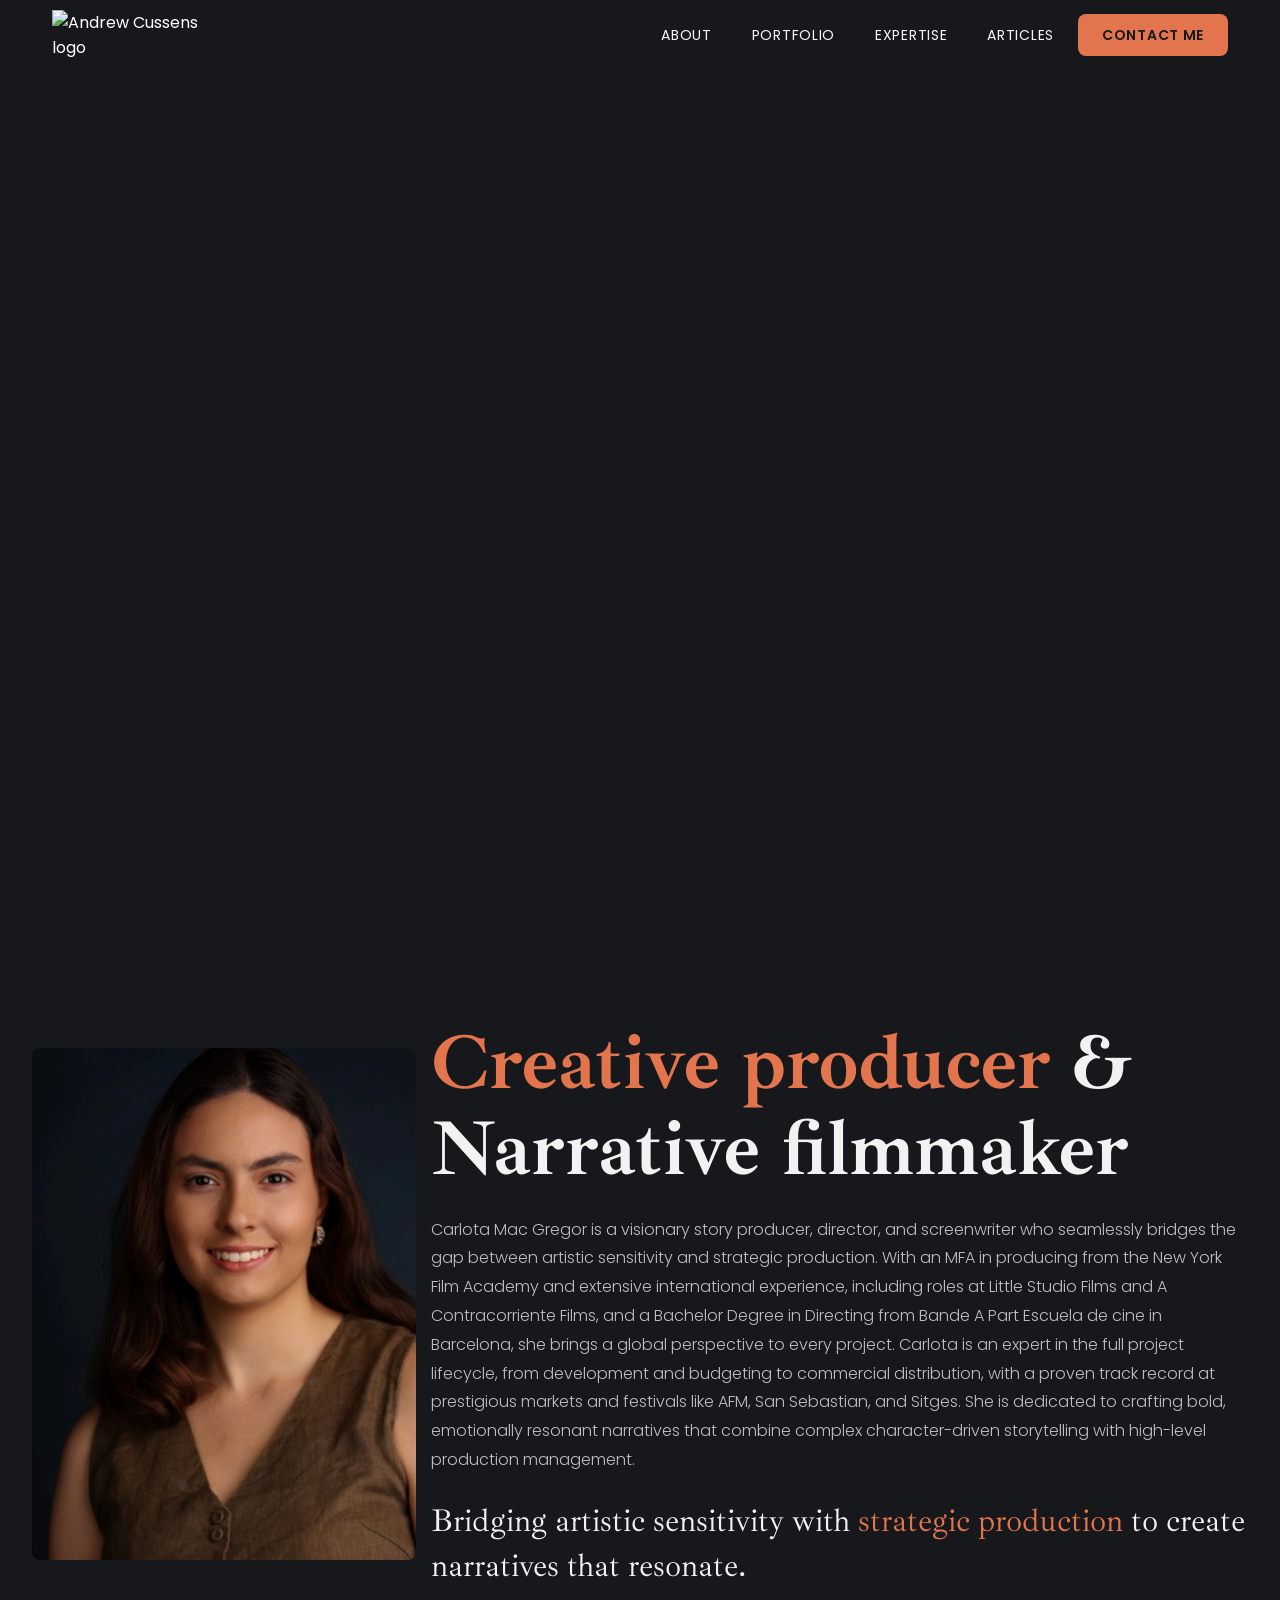
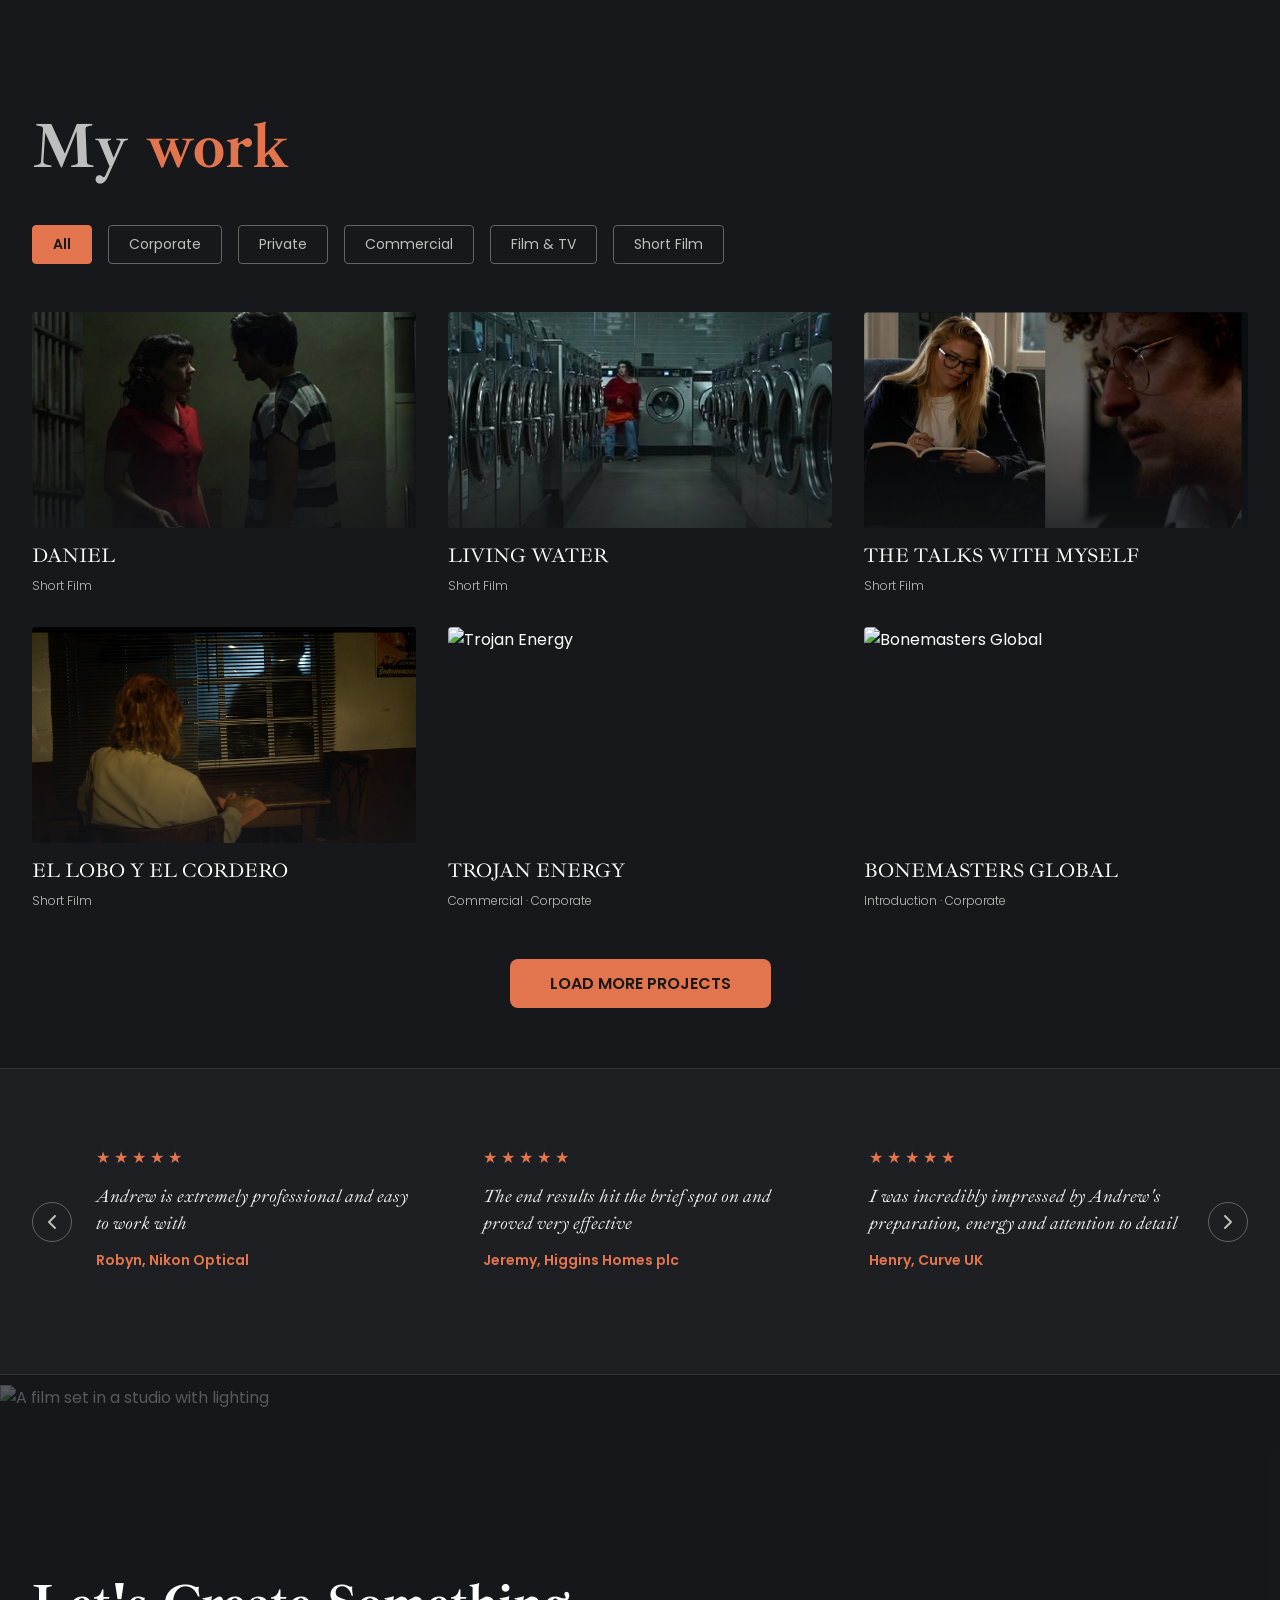
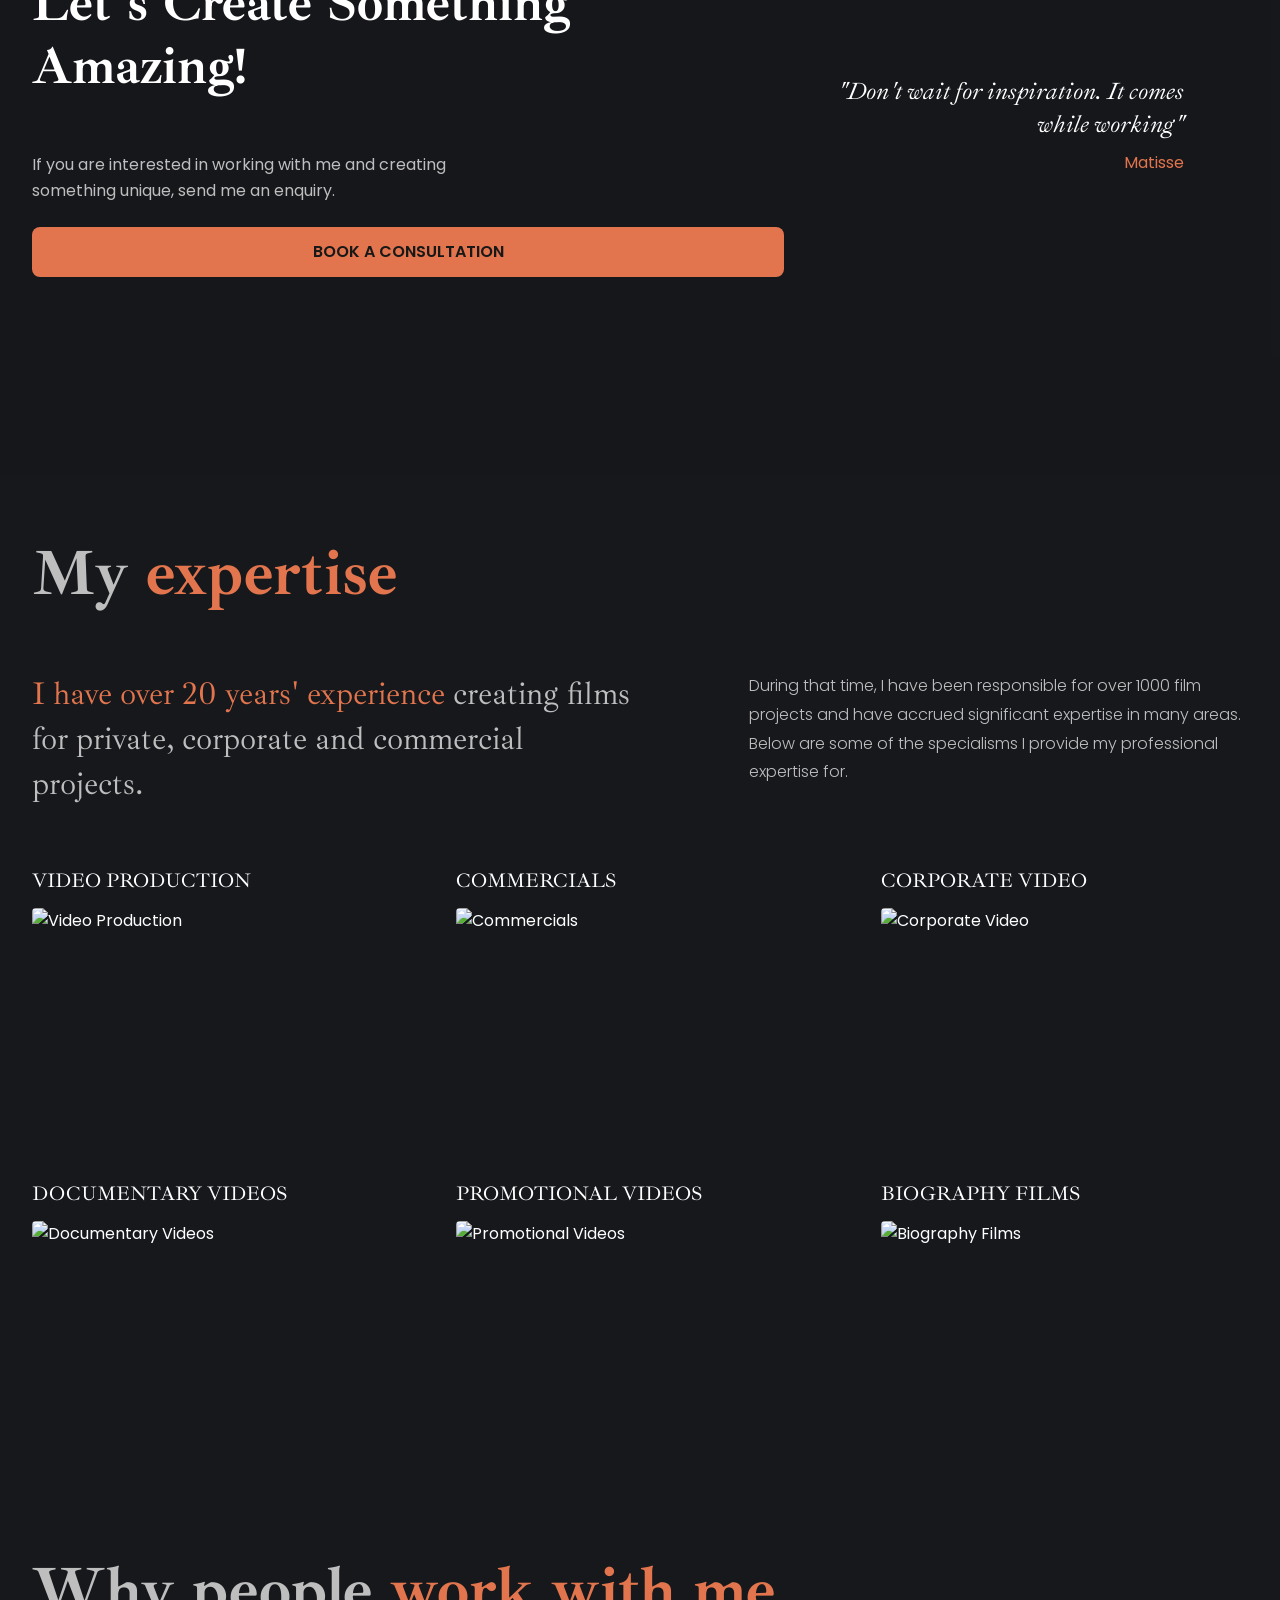
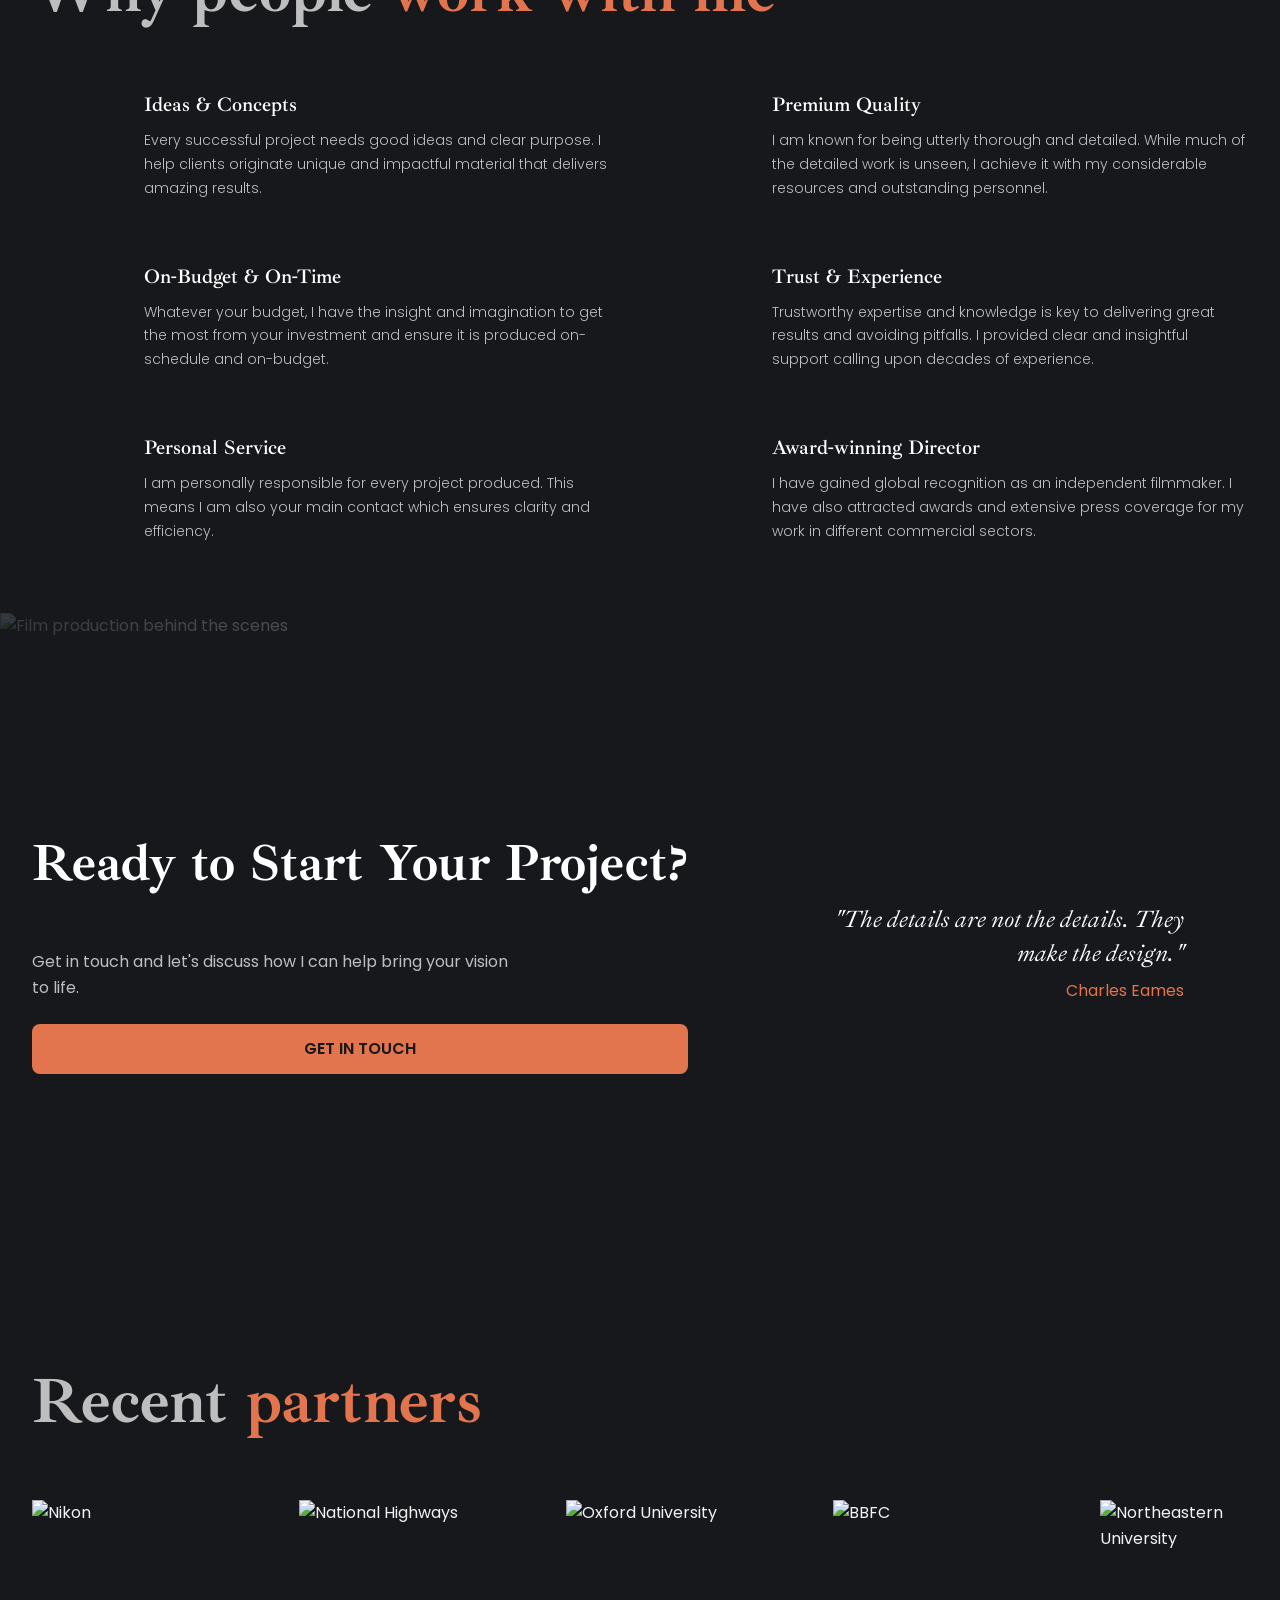
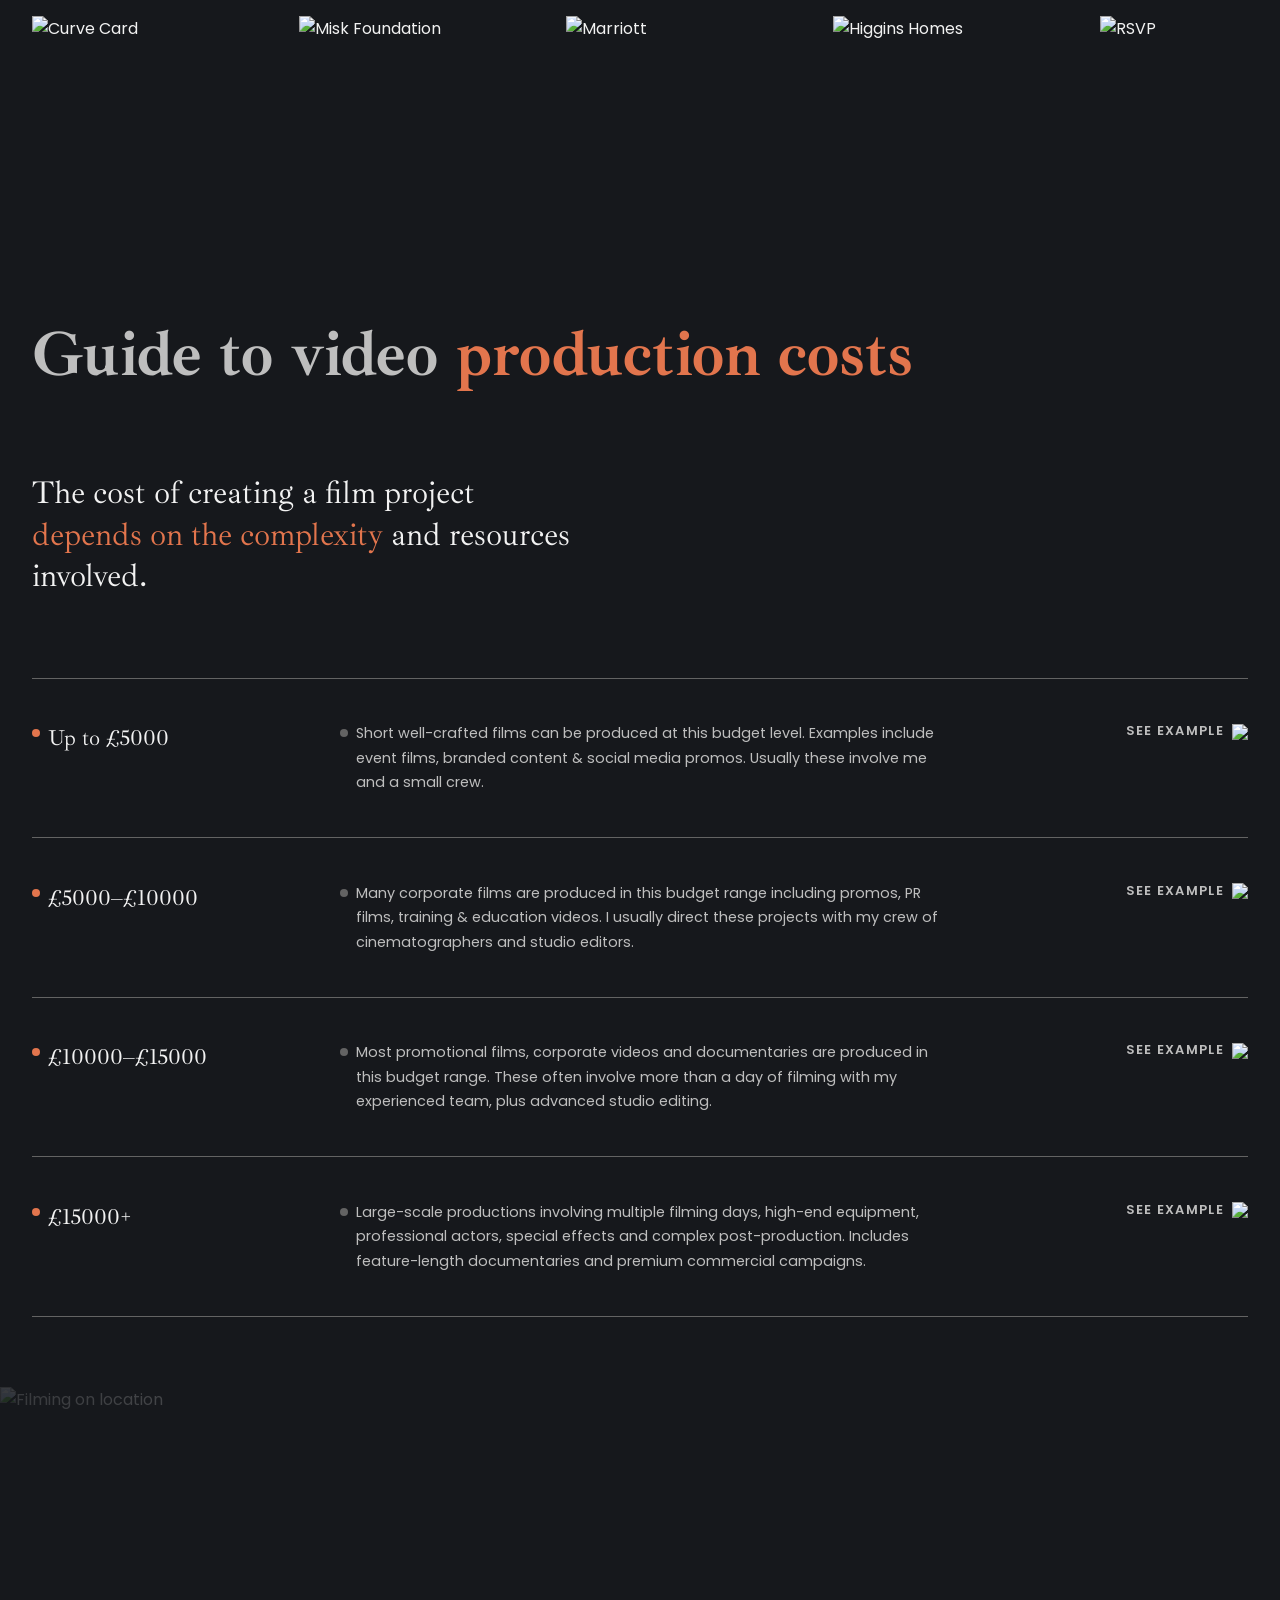
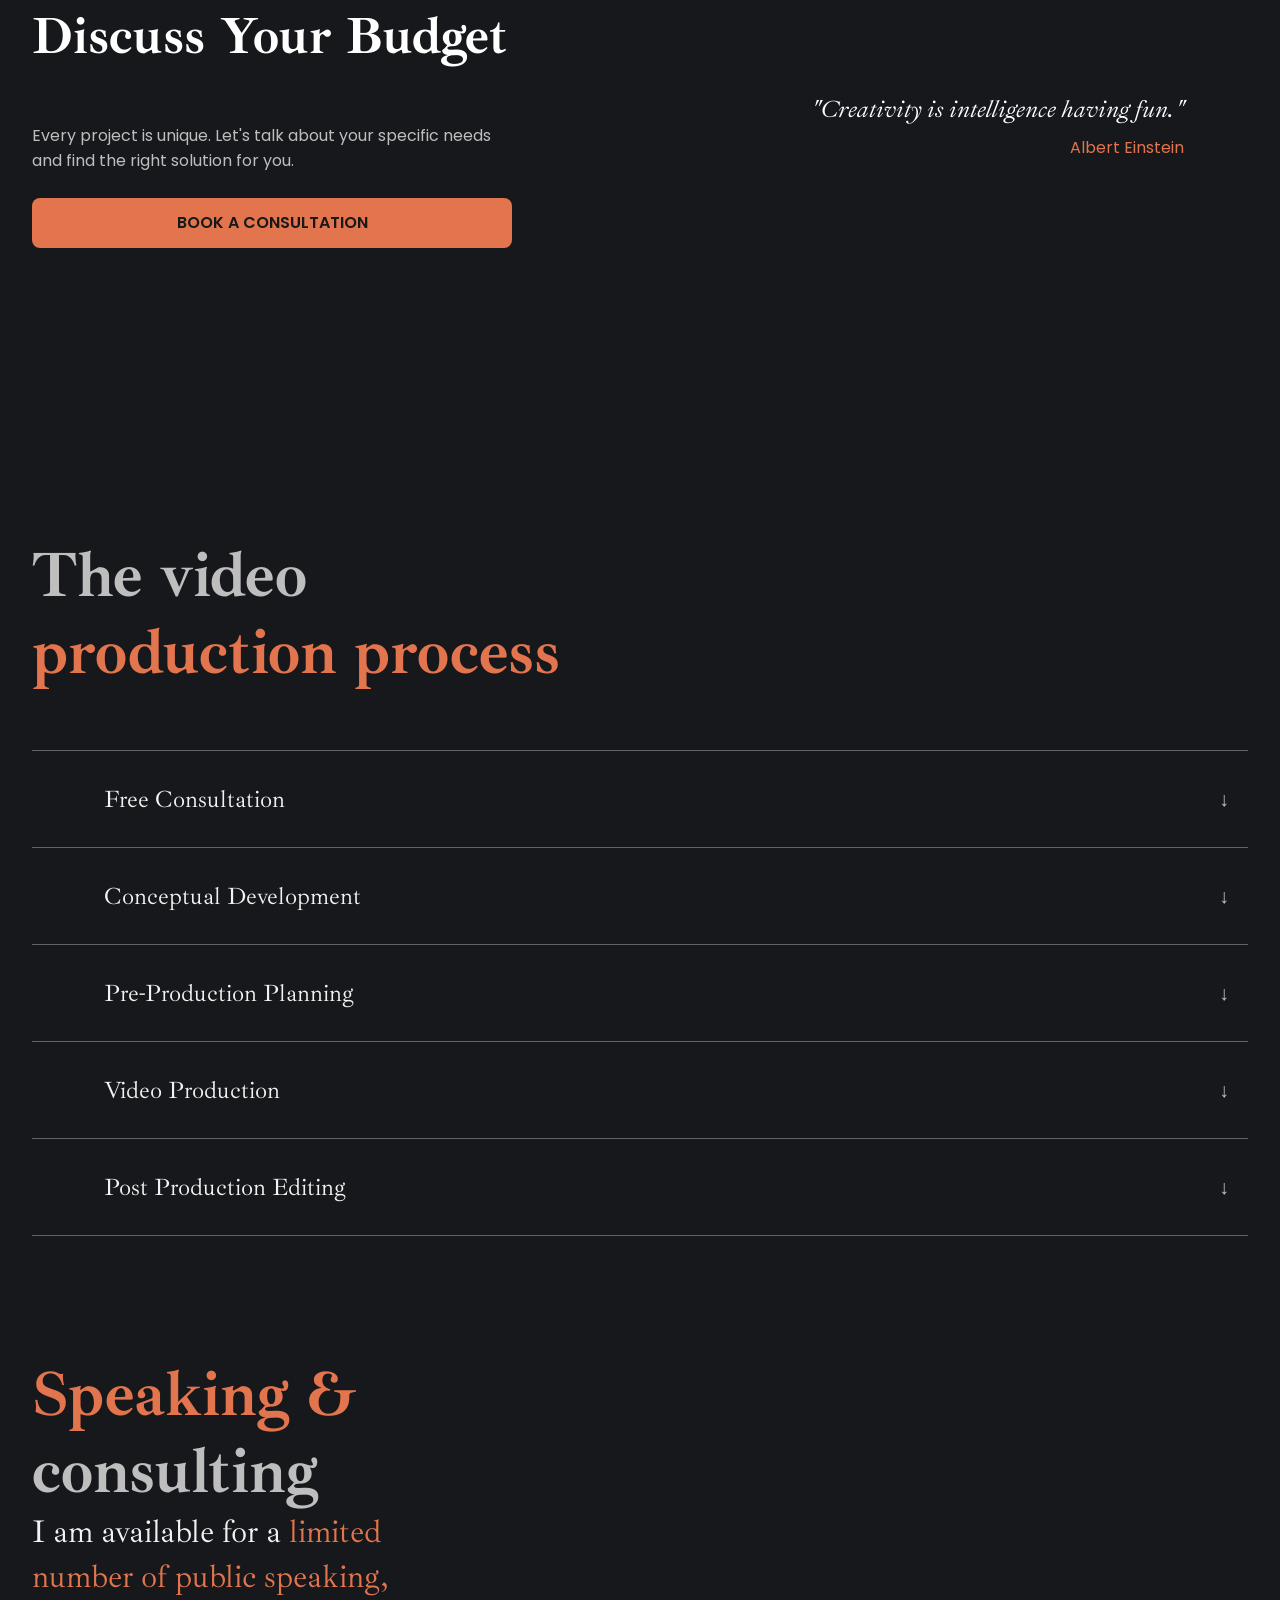
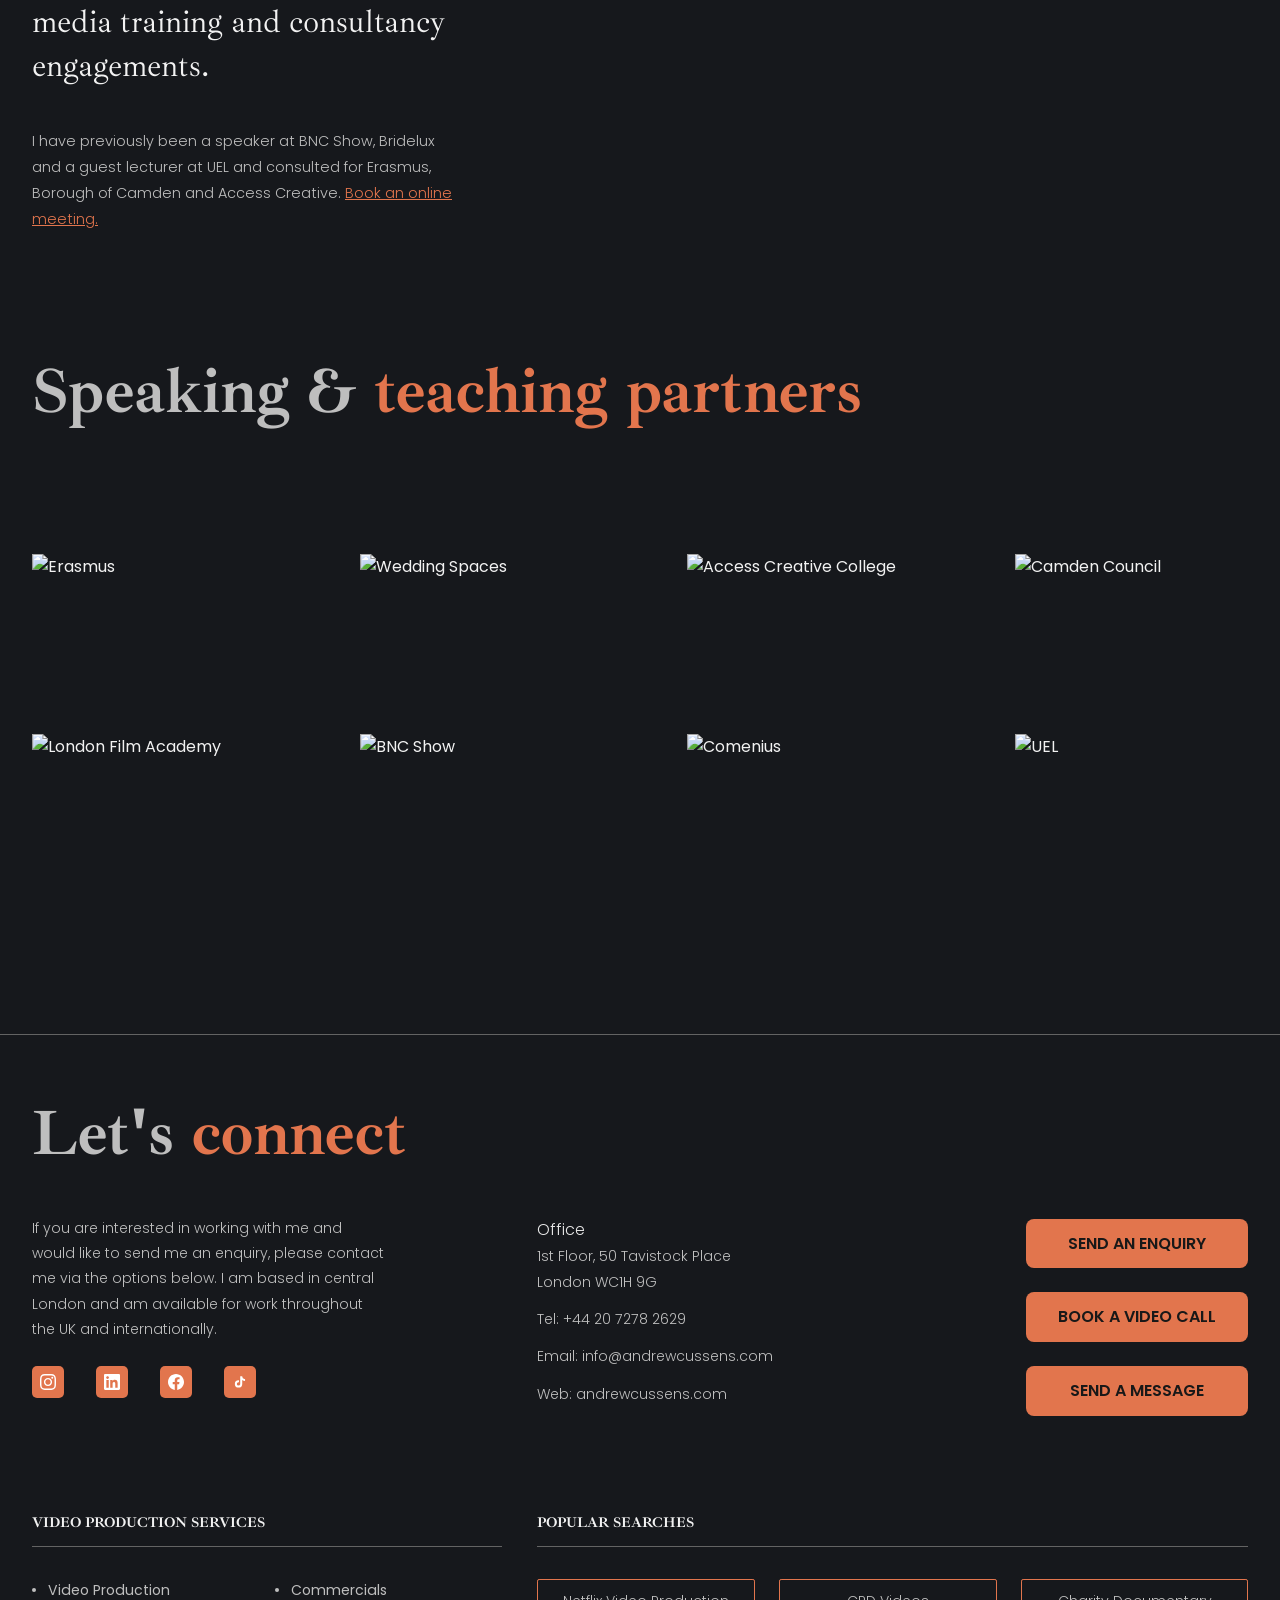
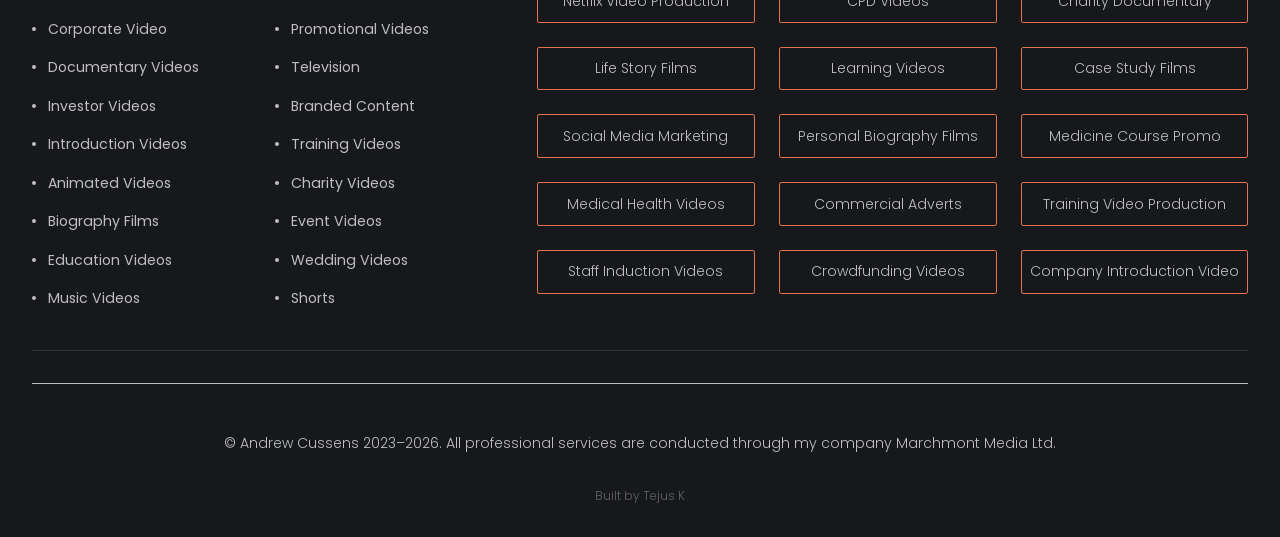
==== commit 69a66c22: "feat: add El Lobo y el Cordero to portfolio with project page" ====
--- a/index.html
+++ b/index.html
@@ -3,8 +3,8 @@
 <head>
   <meta charset="UTF-8">
   <meta name="viewport" content="width=device-width, initial-scale=1">
-  <title>Andrew Cussens | Award-Winning Filmmaker | London</title>
-  <meta name="description" content="Award-winning film director & producer. Documentaries, commercials, corporate & private projects. Based in London UK.">
+  <title>Carlota Mac Gregor | Creative Producer & Narrative Filmmaker</title>
+  <meta name="description" content="Creative producer, director and screenwriter. Short films, narrative projects and international co-productions. MFA New York Film Academy.">
 
   <!-- Fonts -->
   <link rel="preconnect" href="https://fonts.googleapis.com">
@@ -157,14 +157,14 @@
                     <div class="common_work_item-tags">Short Film</div>
                   </div>
                 </a>
-                <a href="https://www.andrewcussens.com/project/rsvp-awards-madrid" class="common_work_item" data-category="corporate">
+                <a href="projects/elloboyellcordero.html" class="common_work_item" data-category="short film">
                   <div class="common_work_item-image-wrap">
-                    <img src="https://cdn.prod.website-files.com/67320a38c98681c8990e5659/67320a38c98681c8990e589b_RSVP_Awards_Cover.webp" alt="RSVP Awards" loading="lazy">
+                    <img src="Material visual/My Work/Titulo: El lobo y el cordero (short film).jpeg" alt="El Lobo y el Cordero" loading="lazy">
                     <div class="common_work_item-overlay"></div>
                   </div>
                   <div class="common_work_item-info">
-                    <div class="common_work_item-title">RSVP Awards</div>
-                    <div class="common_work_item-tags">Video Production · Corporate</div>
+                    <div class="common_work_item-title">El Lobo y el Cordero</div>
+                    <div class="common_work_item-tags">Short Film</div>
                   </div>
                 </a>
                 <a href="https://www.andrewcussens.com/project/trojan-energy" class="common_work_item" data-category="commercial corporate">
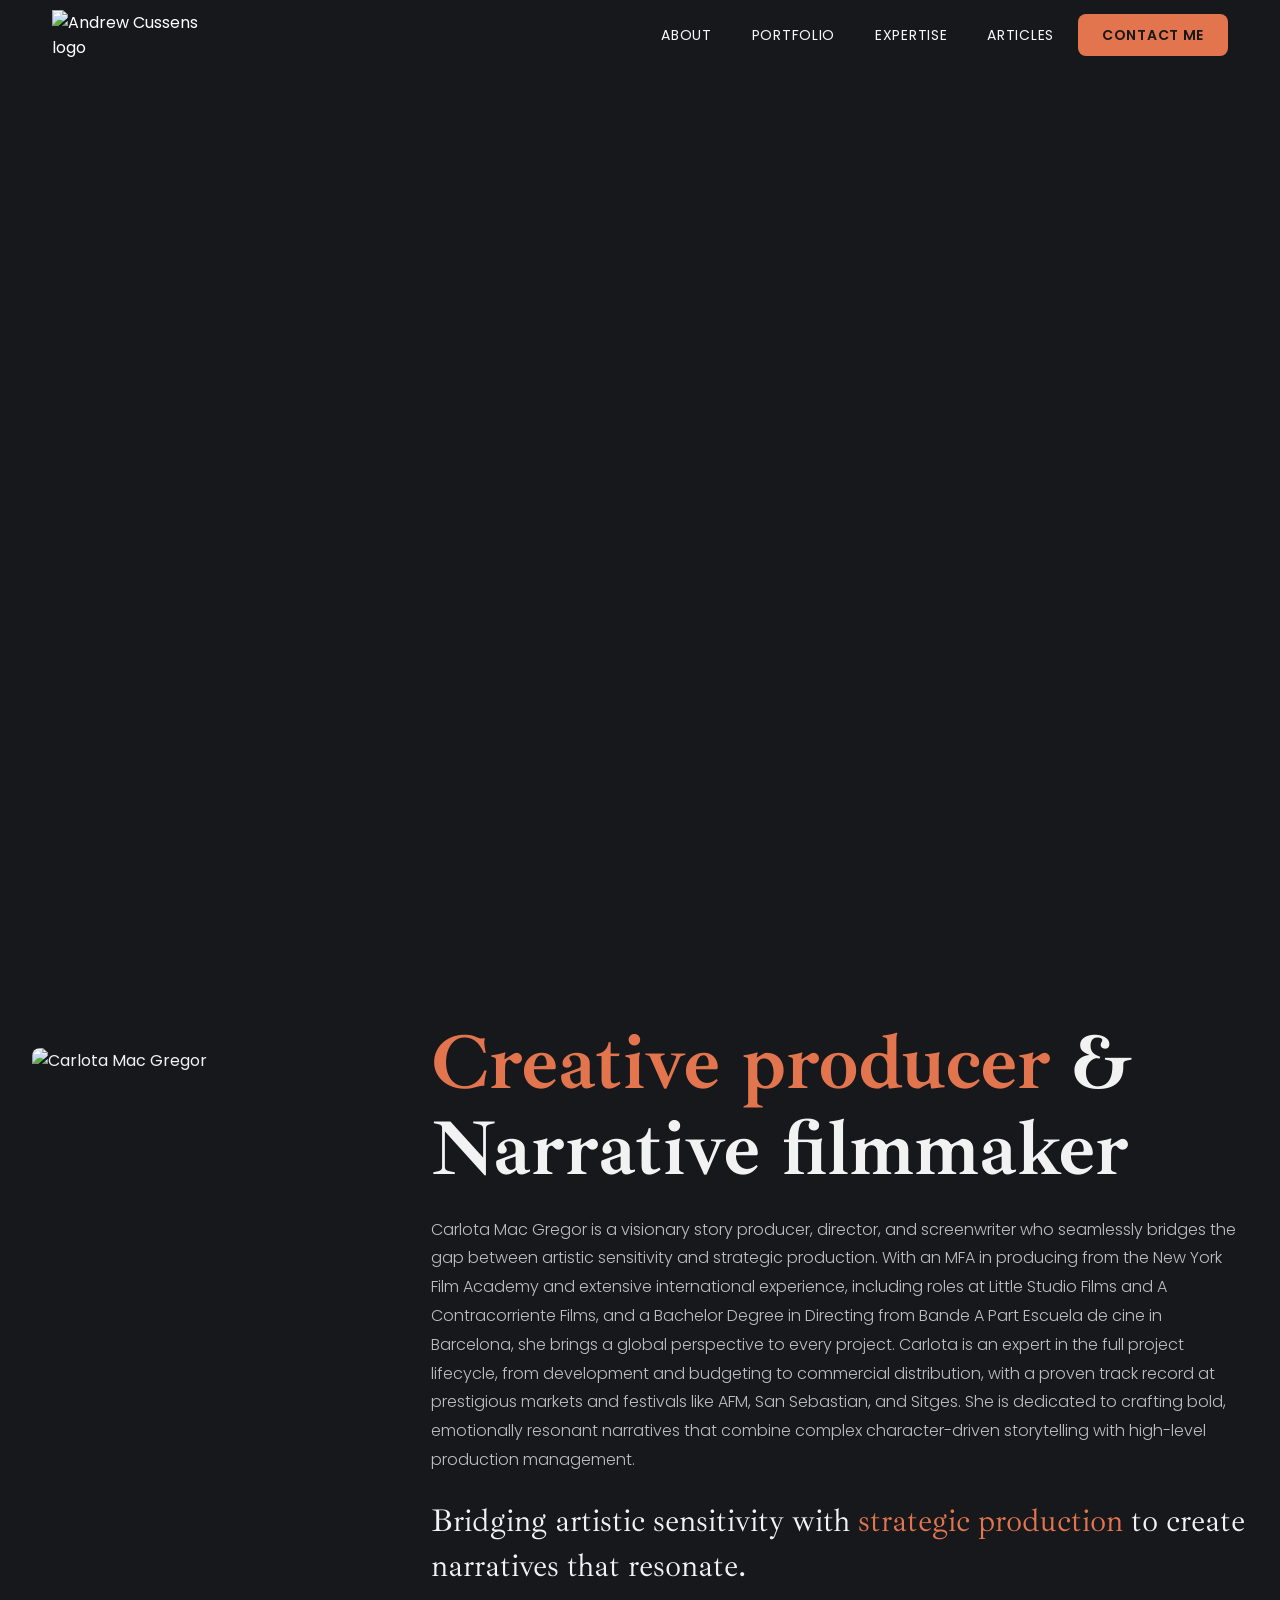
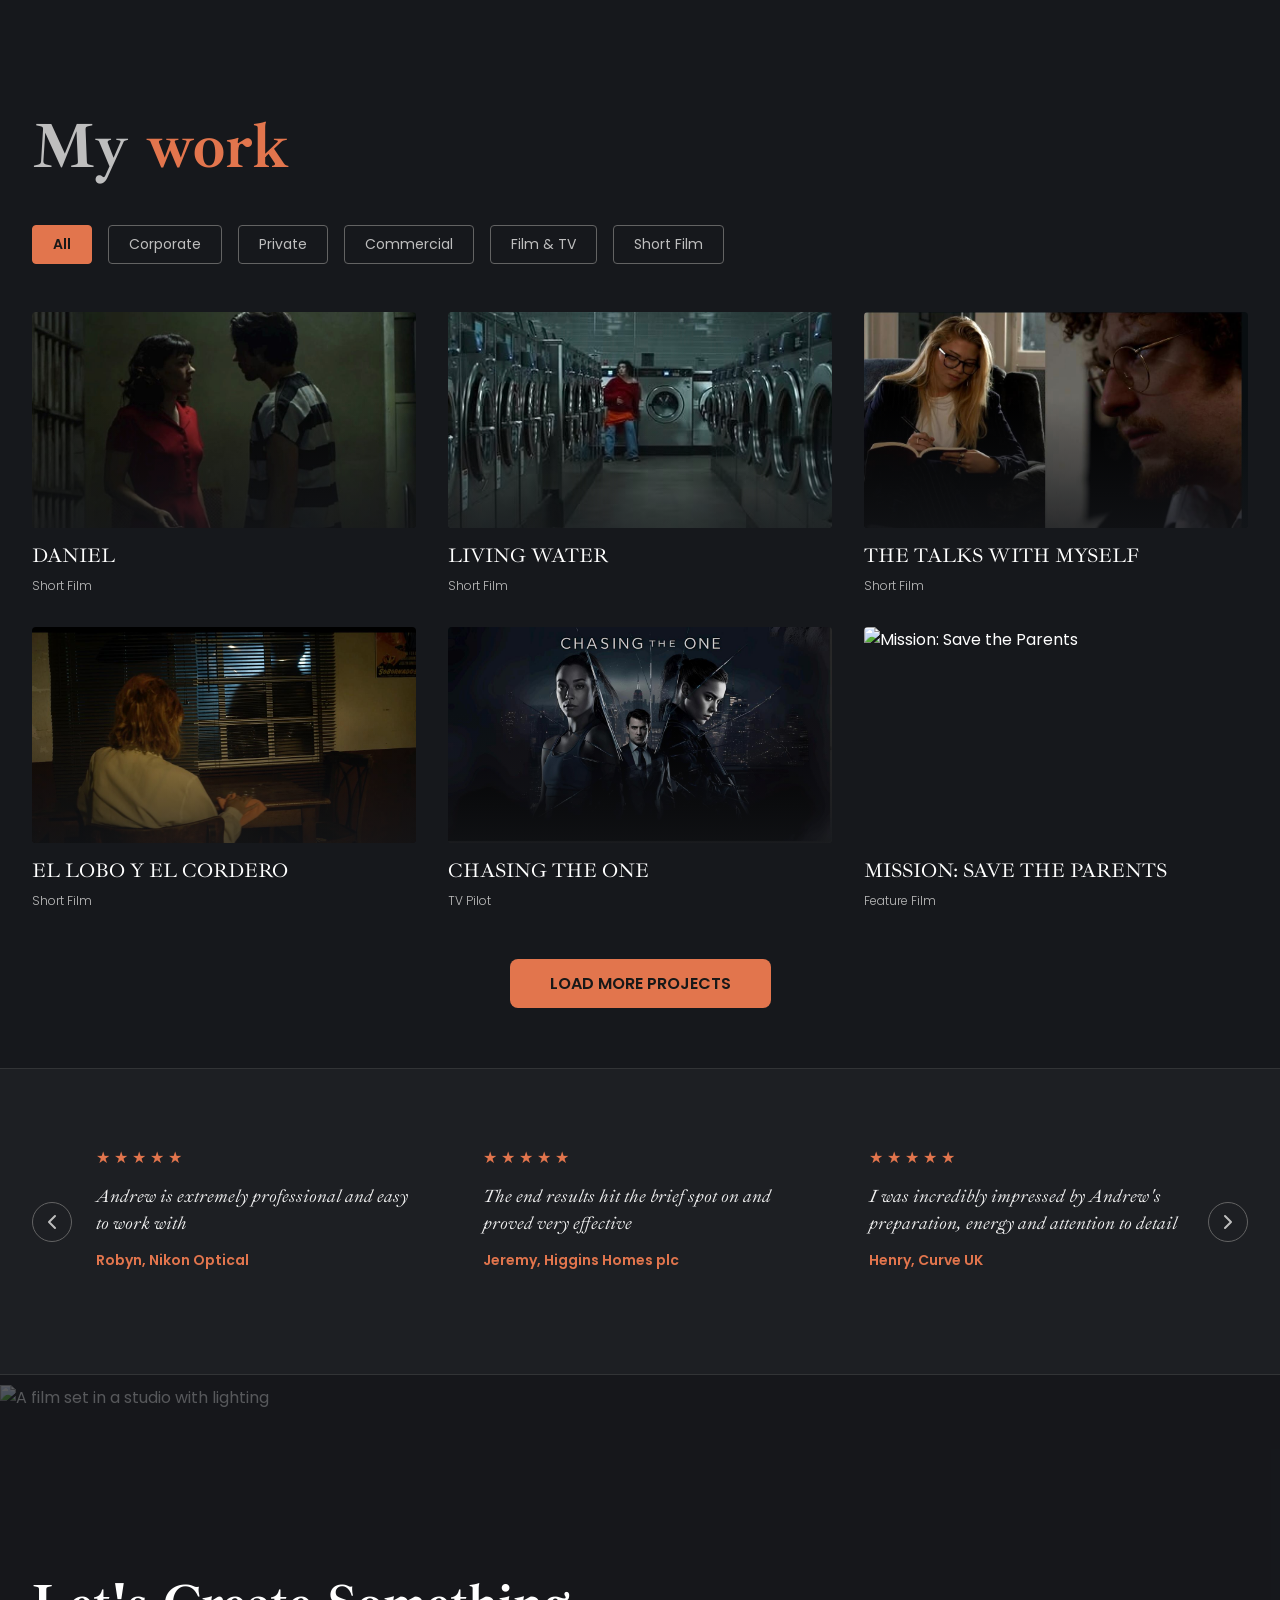
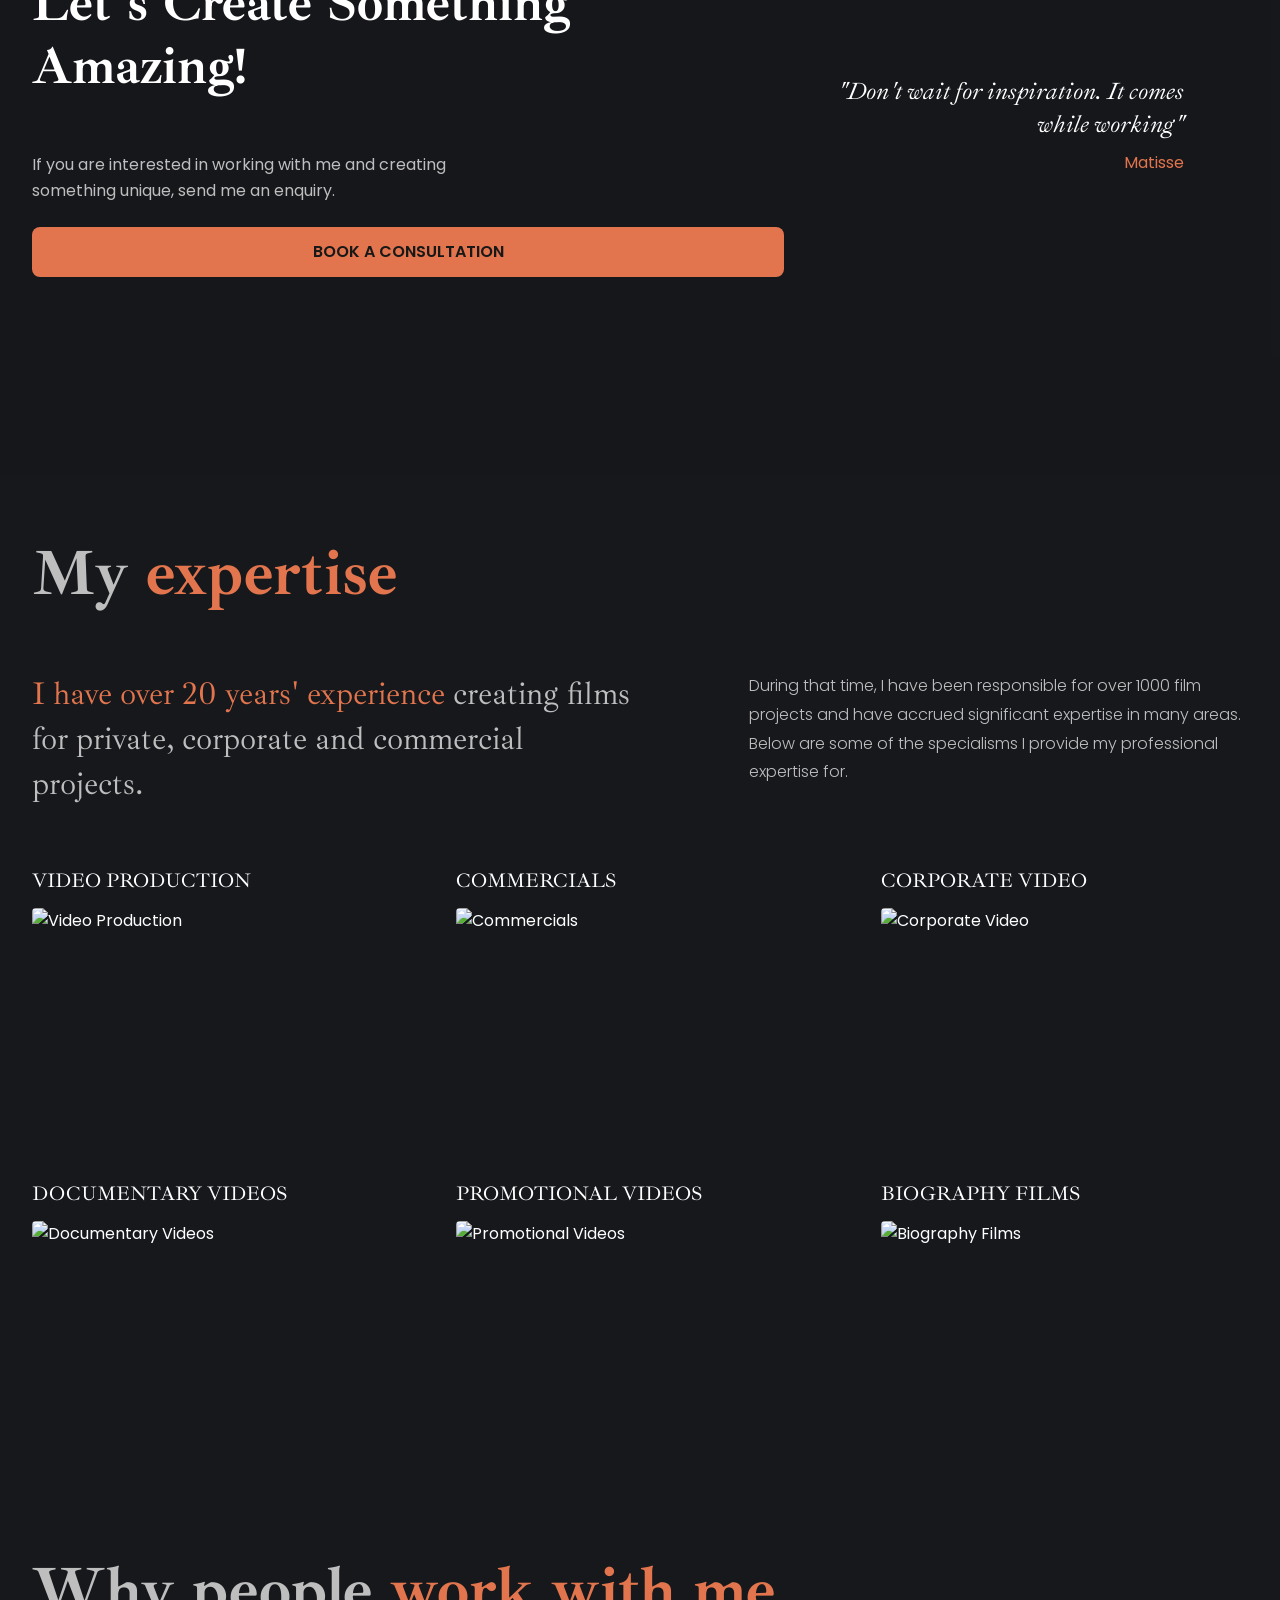
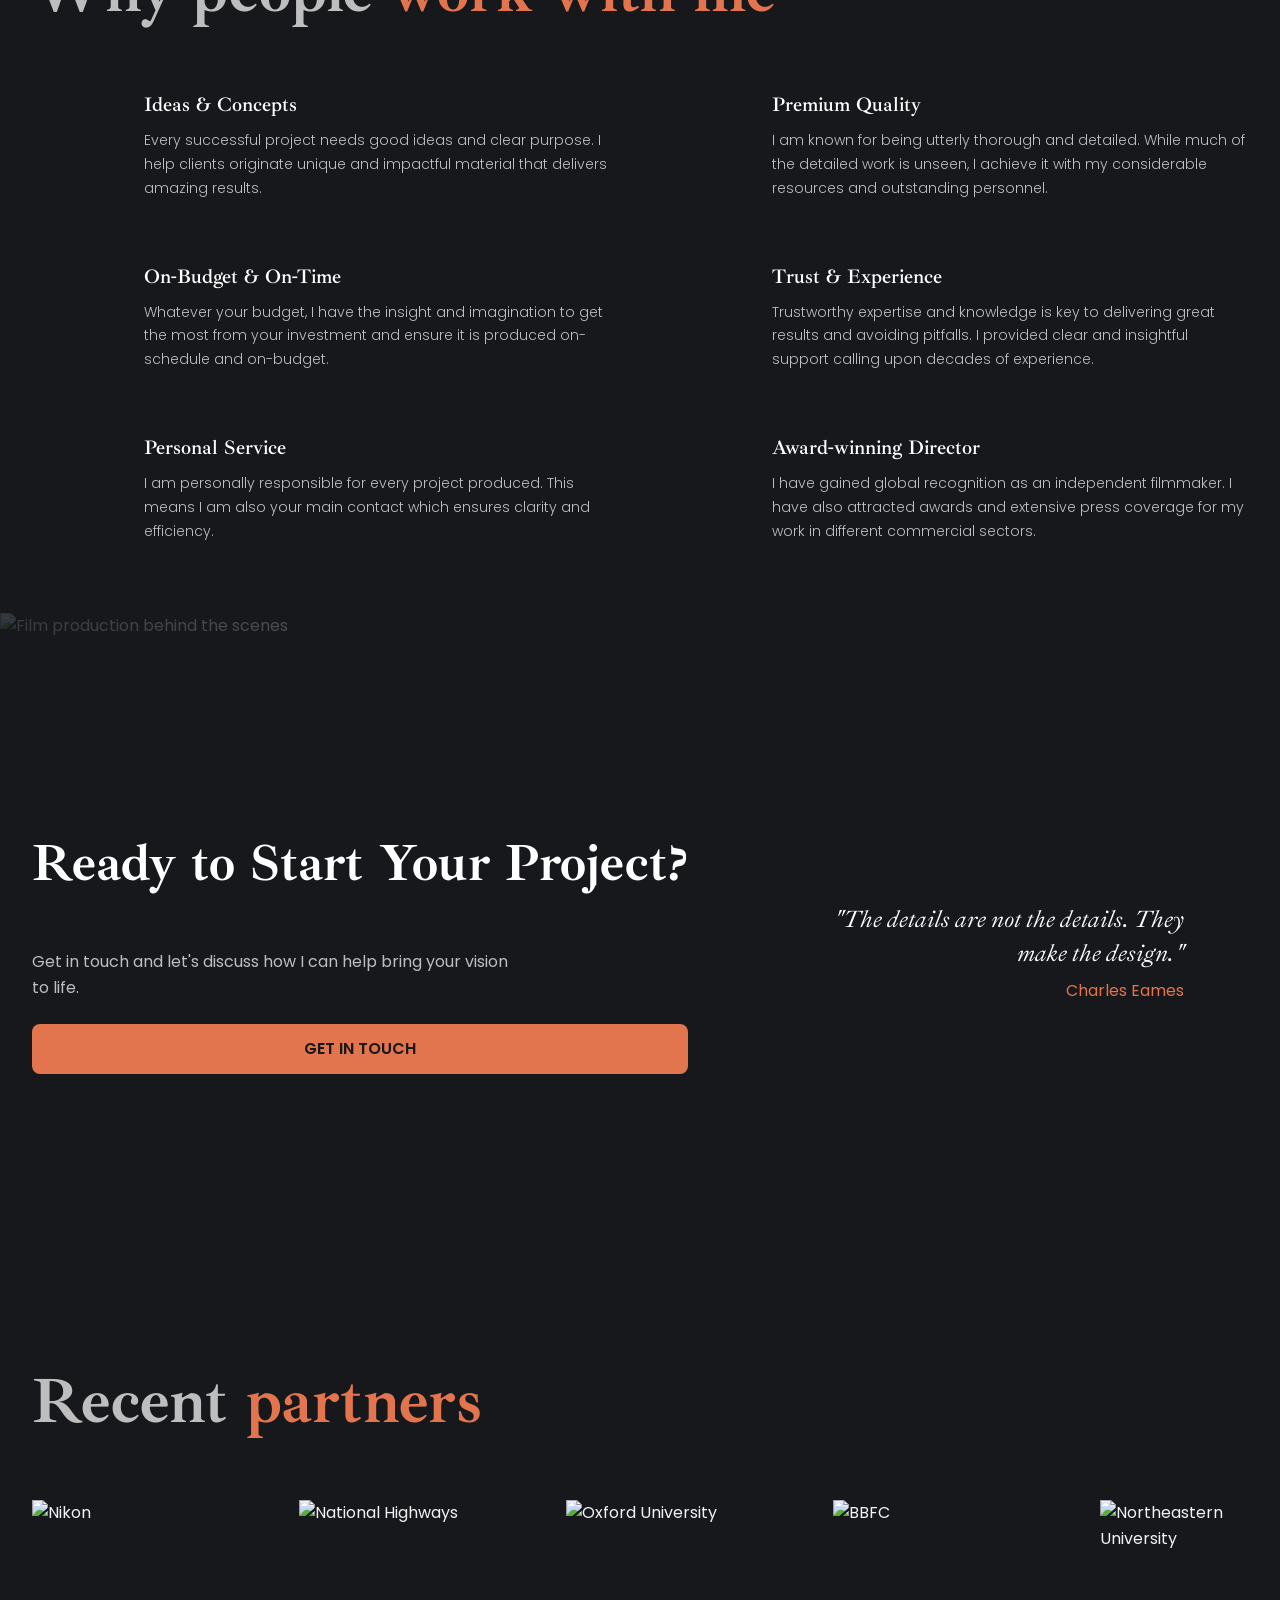
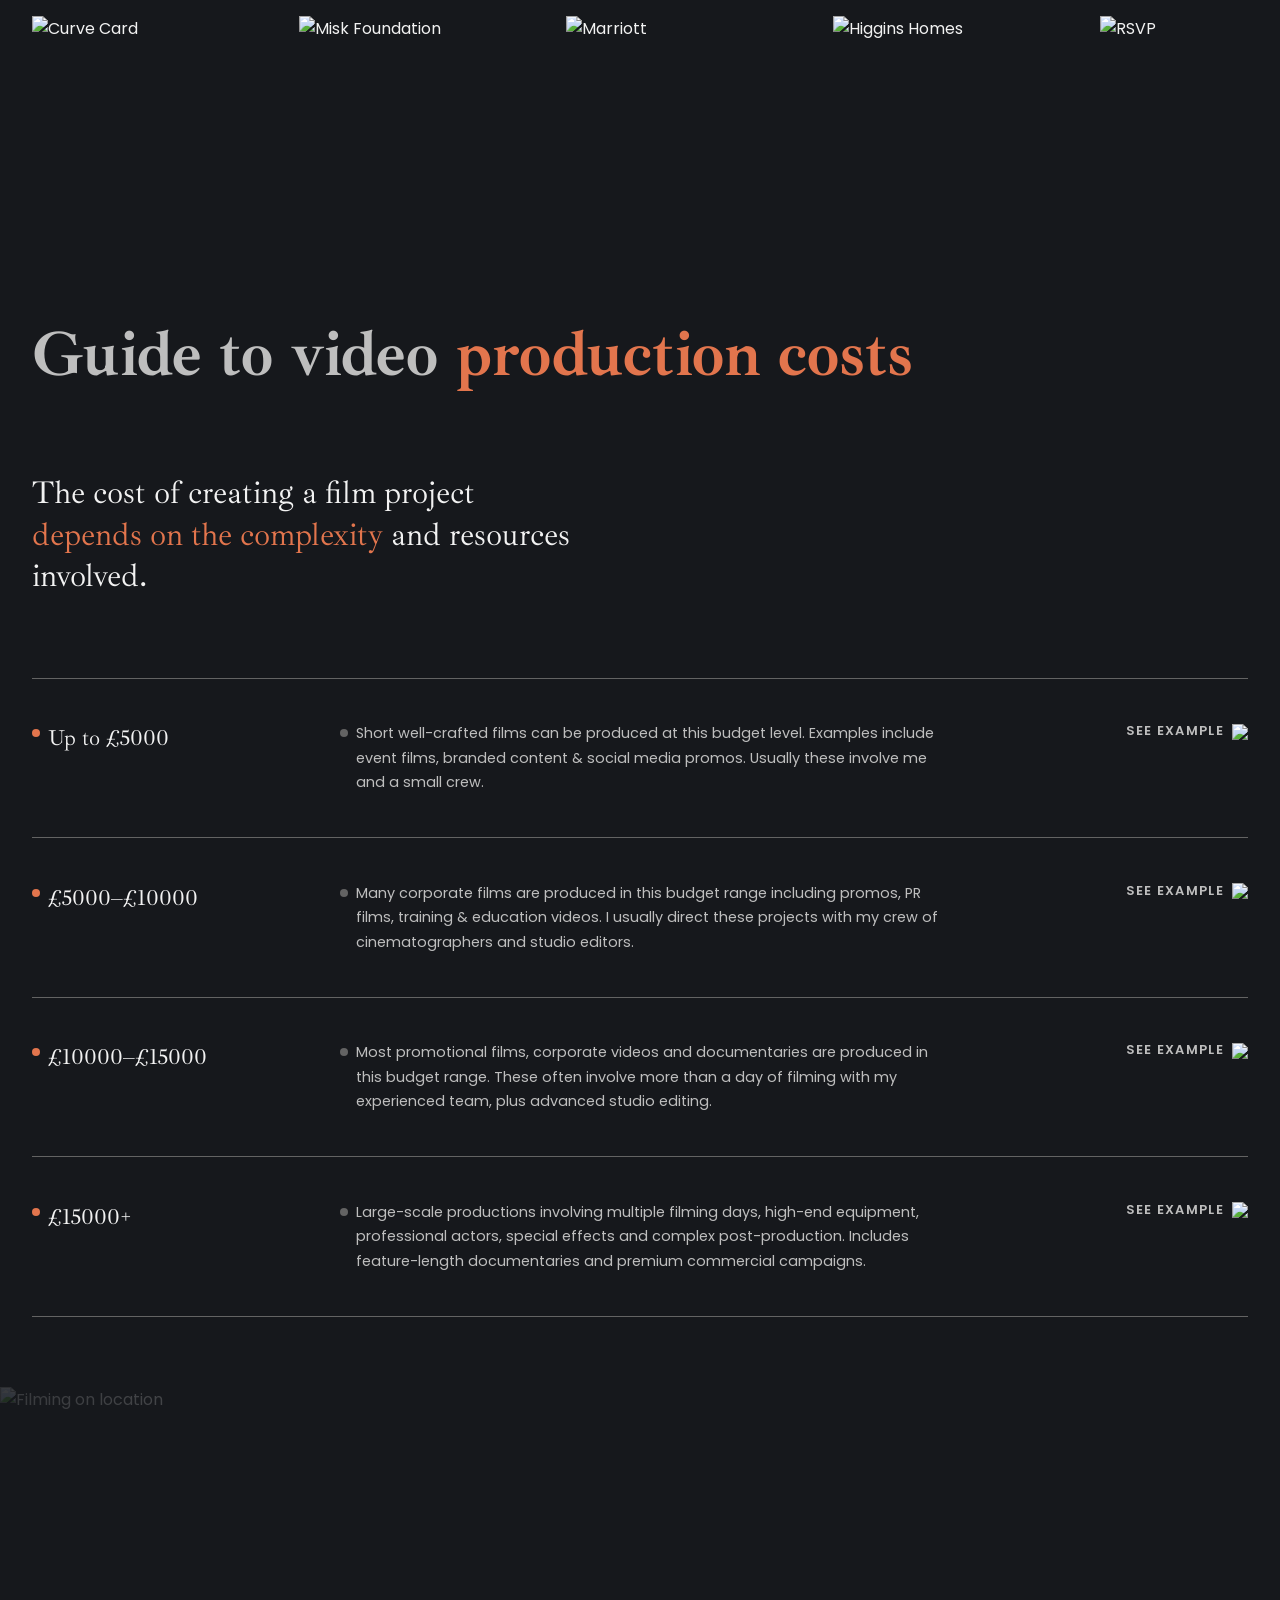
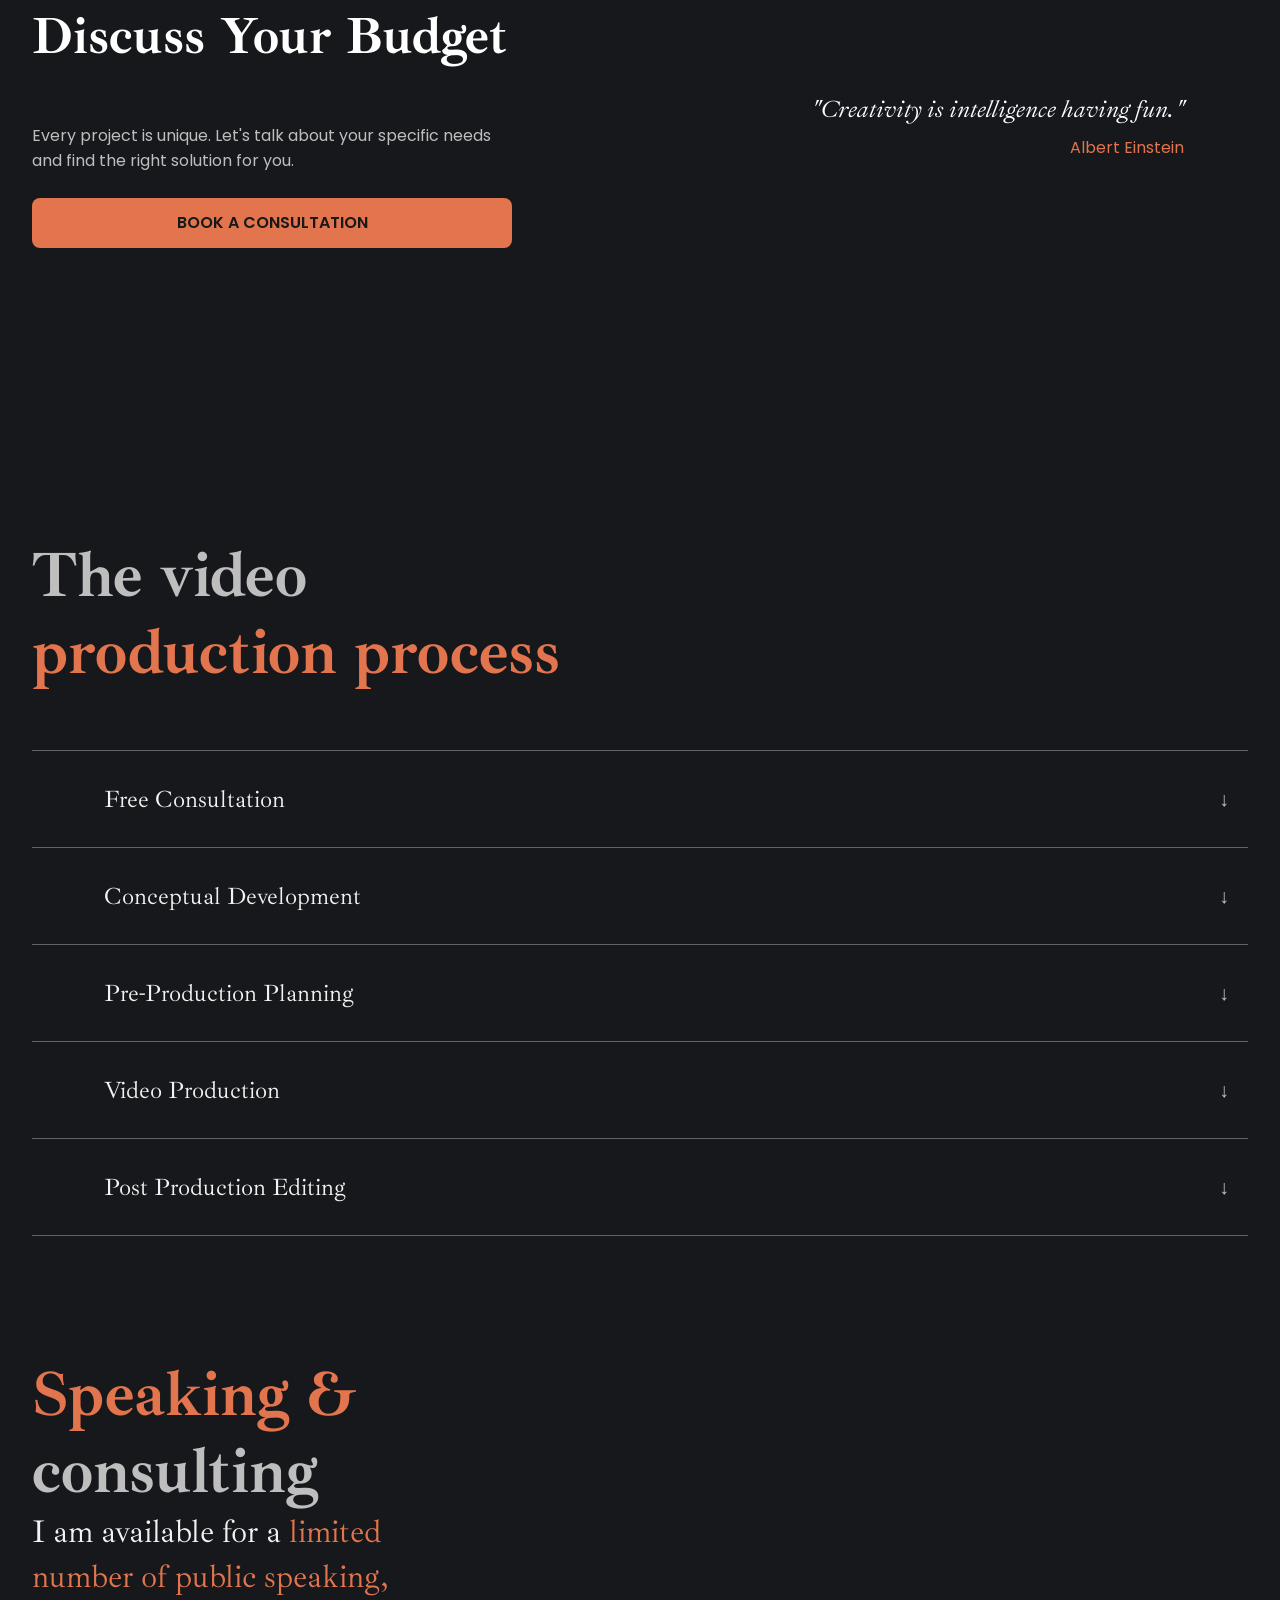
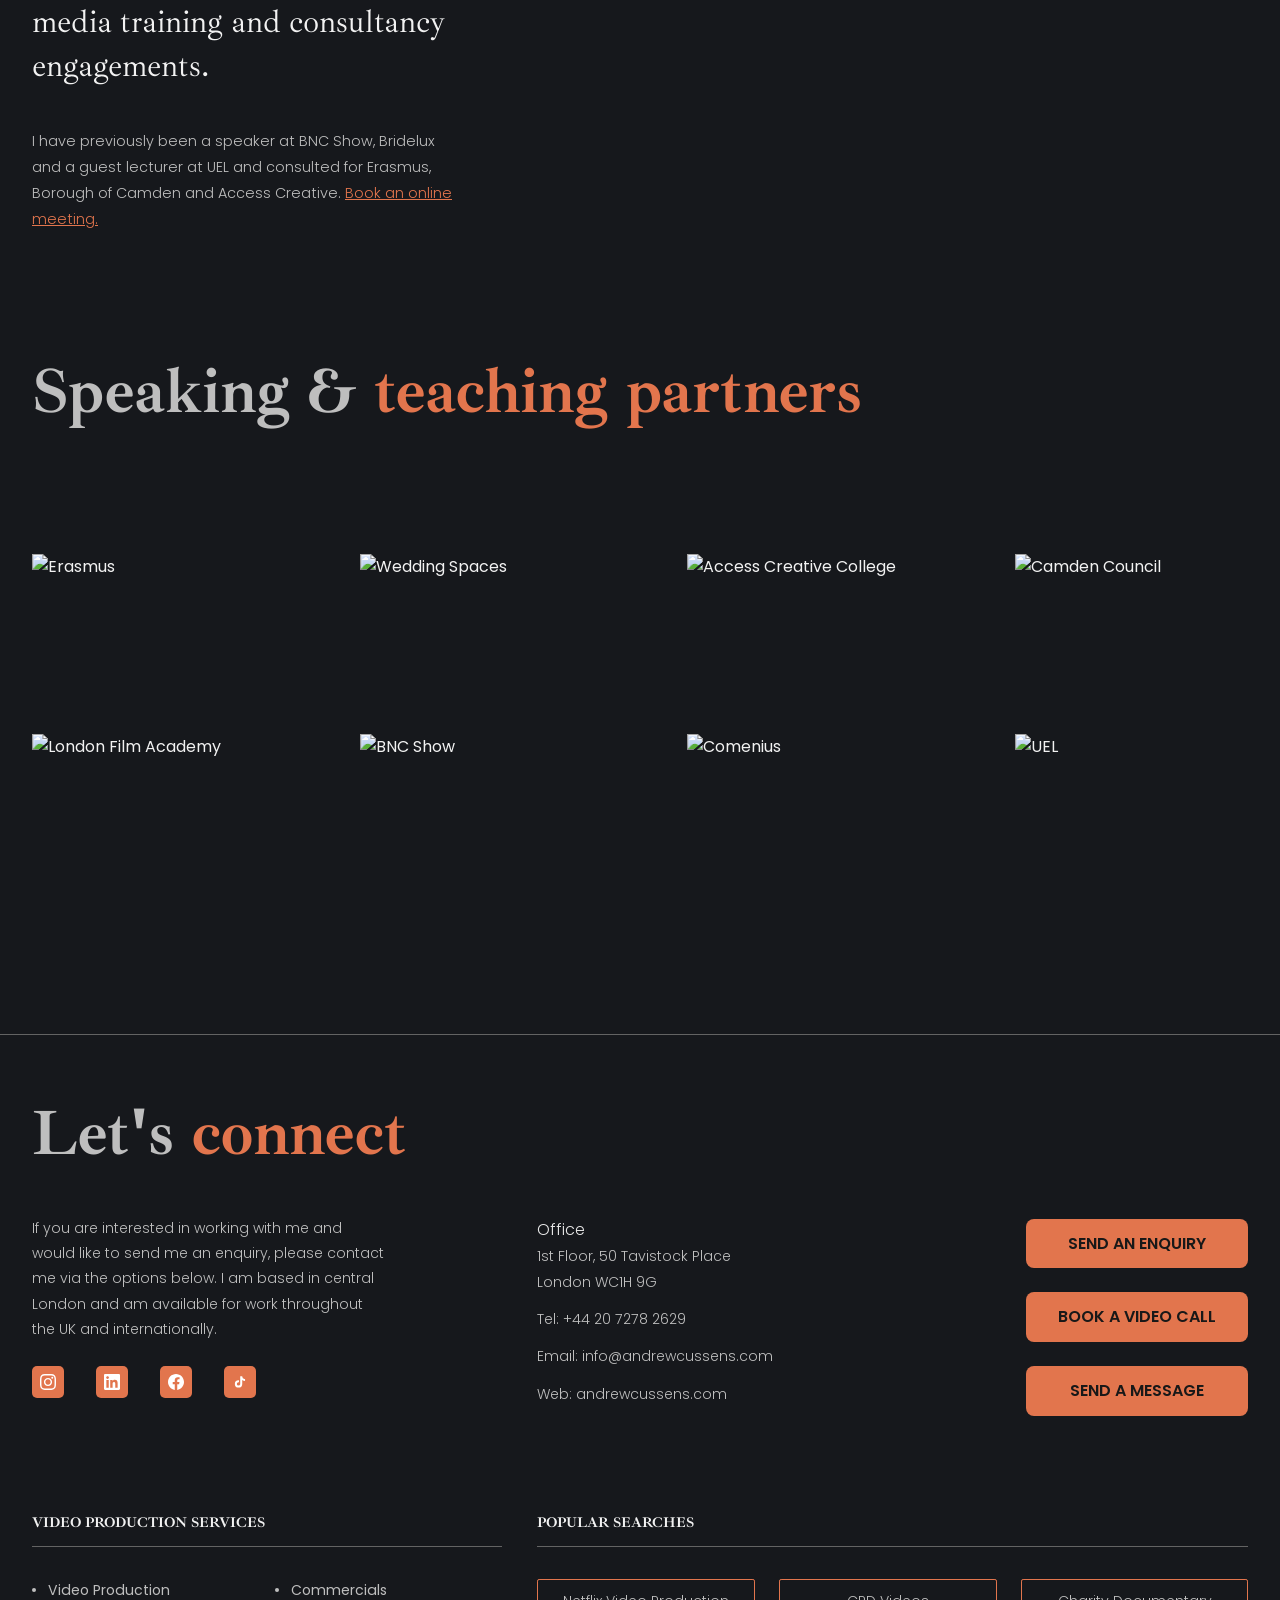
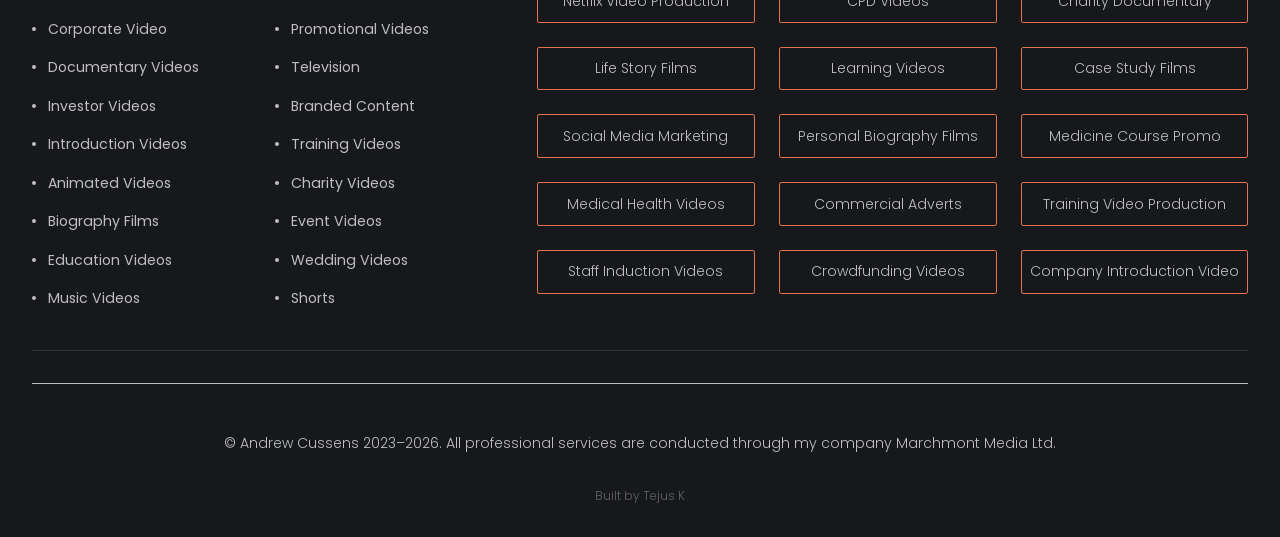
==== commit 6ce6e1ce: "feat: restructure Material visual folders, add Chasing the One and Mission: Save the Parents" ====
--- a/index.html
+++ b/index.html
@@ -167,24 +167,24 @@
                     <div class="common_work_item-tags">Short Film</div>
                   </div>
                 </a>
-                <a href="https://www.andrewcussens.com/project/trojan-energy" class="common_work_item" data-category="commercial corporate">
+                <a href="projects/chasingtheone.html" class="common_work_item" data-category="short film">
                   <div class="common_work_item-image-wrap">
-                    <img src="https://cdn.prod.website-files.com/67320a38c98681c8990e5659/691717f1884c1383890ea700_Trojan%20Energy%20Cover.jpg" alt="Trojan Energy" loading="lazy">
+                    <img src="Material visual/My Work/Titulo: Chasing The One (TV Pilot).jpeg" alt="Chasing The One" loading="lazy">
                     <div class="common_work_item-overlay"></div>
                   </div>
                   <div class="common_work_item-info">
-                    <div class="common_work_item-title">Trojan Energy</div>
-                    <div class="common_work_item-tags">Commercial · Corporate</div>
-                  </div>
-                </a>
-                <a href="https://www.andrewcussens.com/project/bonemasters-global" class="common_work_item" data-category="corporate">
+                    <div class="common_work_item-title">Chasing The One</div>
+                    <div class="common_work_item-tags">TV Pilot</div>
+                  </div>
+                </a>
+                <a href="projects/missionsavetheparents.html" class="common_work_item" data-category="short film">
                   <div class="common_work_item-image-wrap">
-                    <img src="https://cdn.prod.website-files.com/67320a38c98681c8990e5659/69171a59e38abbbab4199fdd_Bonemasters%20Cover.jpg" alt="Bonemasters Global" loading="lazy">
+                    <img src="Material visual/My Work/Titulo: Mission Save the Parents (feature film).jpeg" alt="Mission: Save the Parents" loading="lazy">
                     <div class="common_work_item-overlay"></div>
                   </div>
                   <div class="common_work_item-info">
-                    <div class="common_work_item-title">Bonemasters Global</div>
-                    <div class="common_work_item-tags">Introduction · Corporate</div>
+                    <div class="common_work_item-title">Mission: Save the Parents</div>
+                    <div class="common_work_item-tags">Feature Film</div>
                   </div>
                 </a>
               </div>
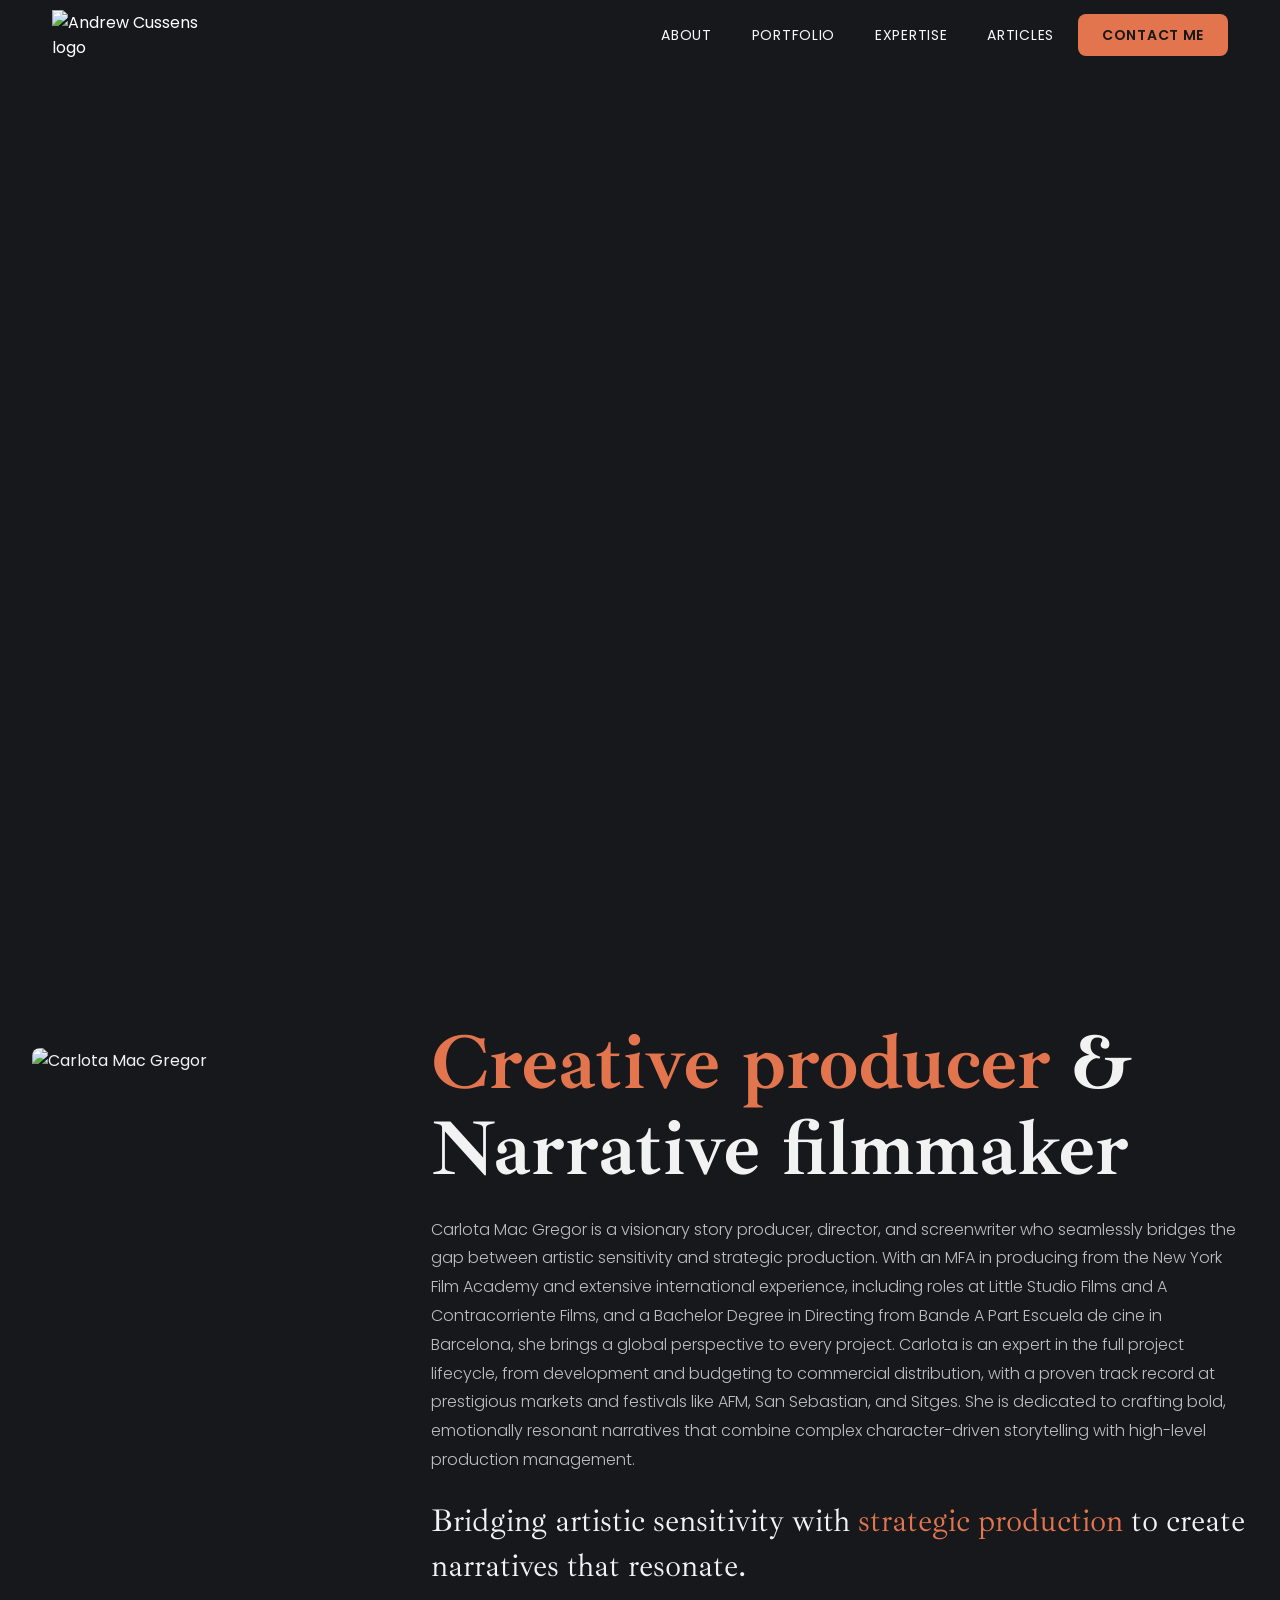
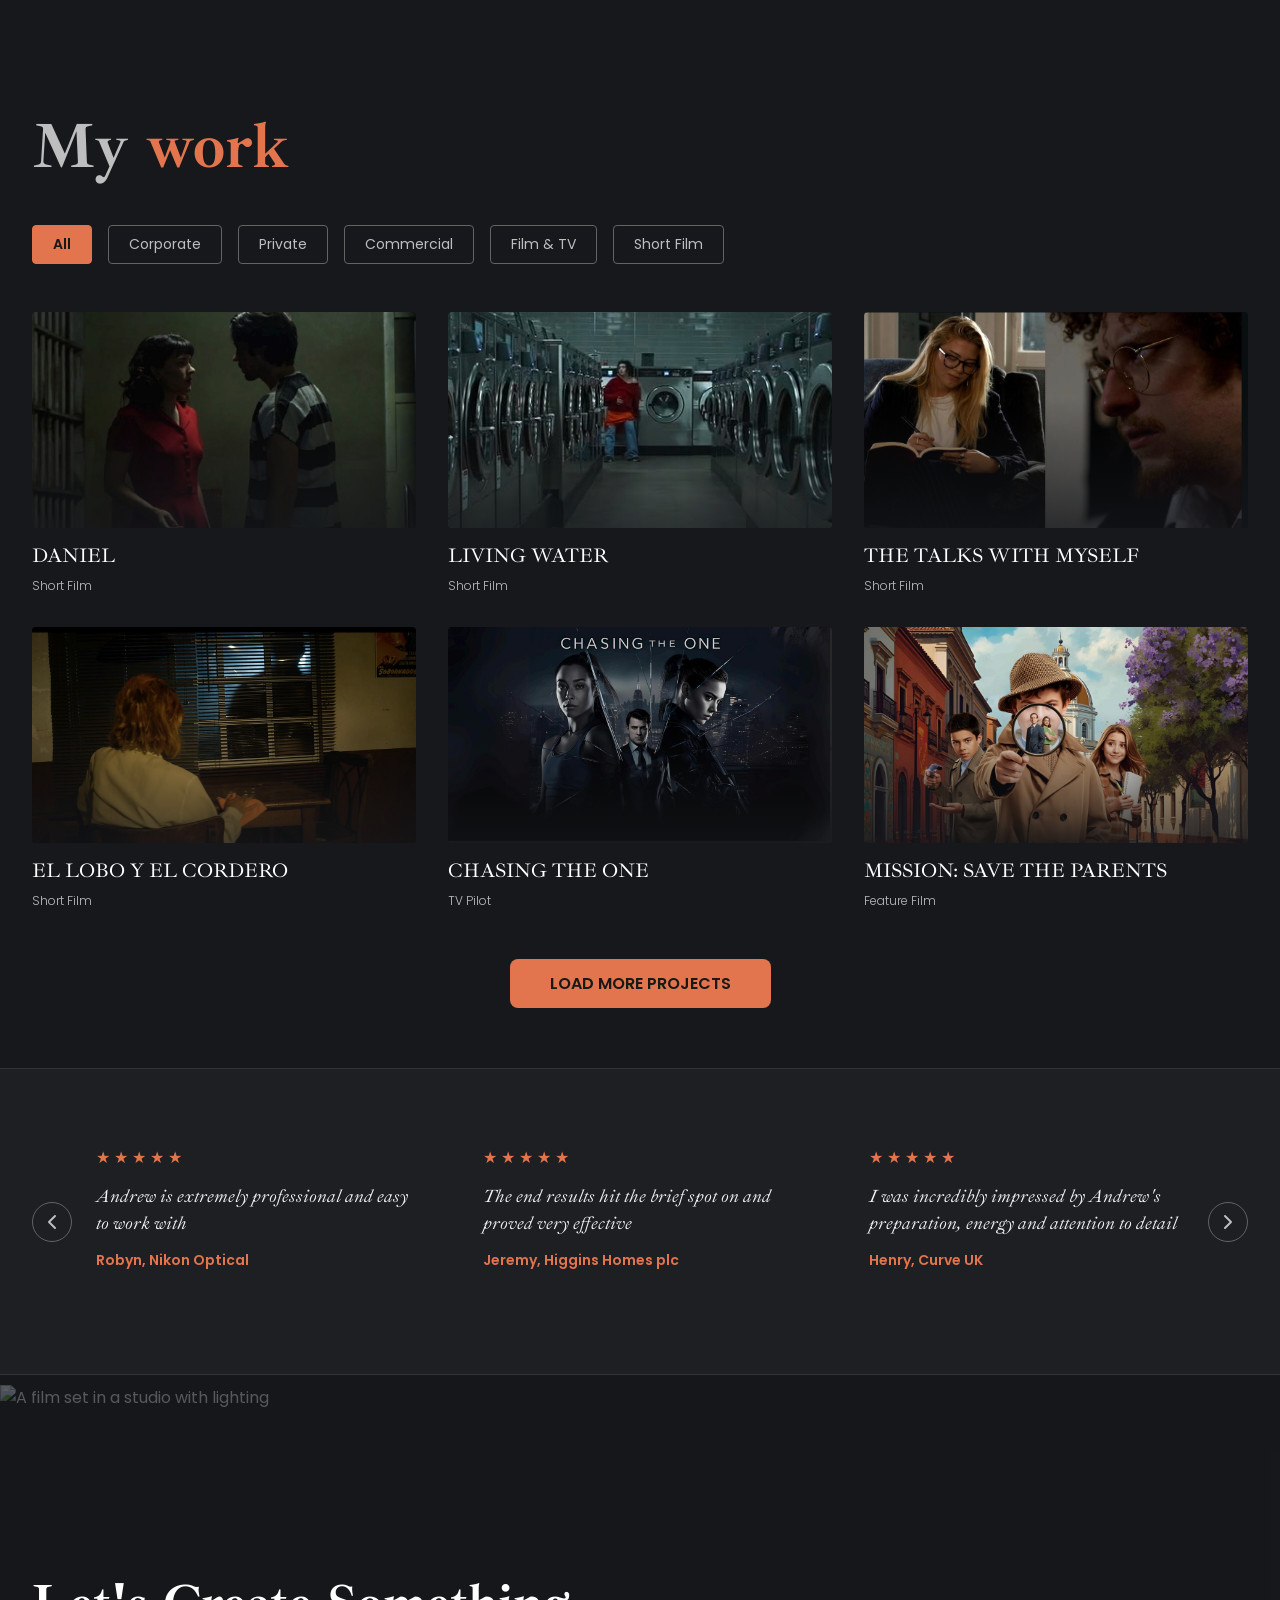
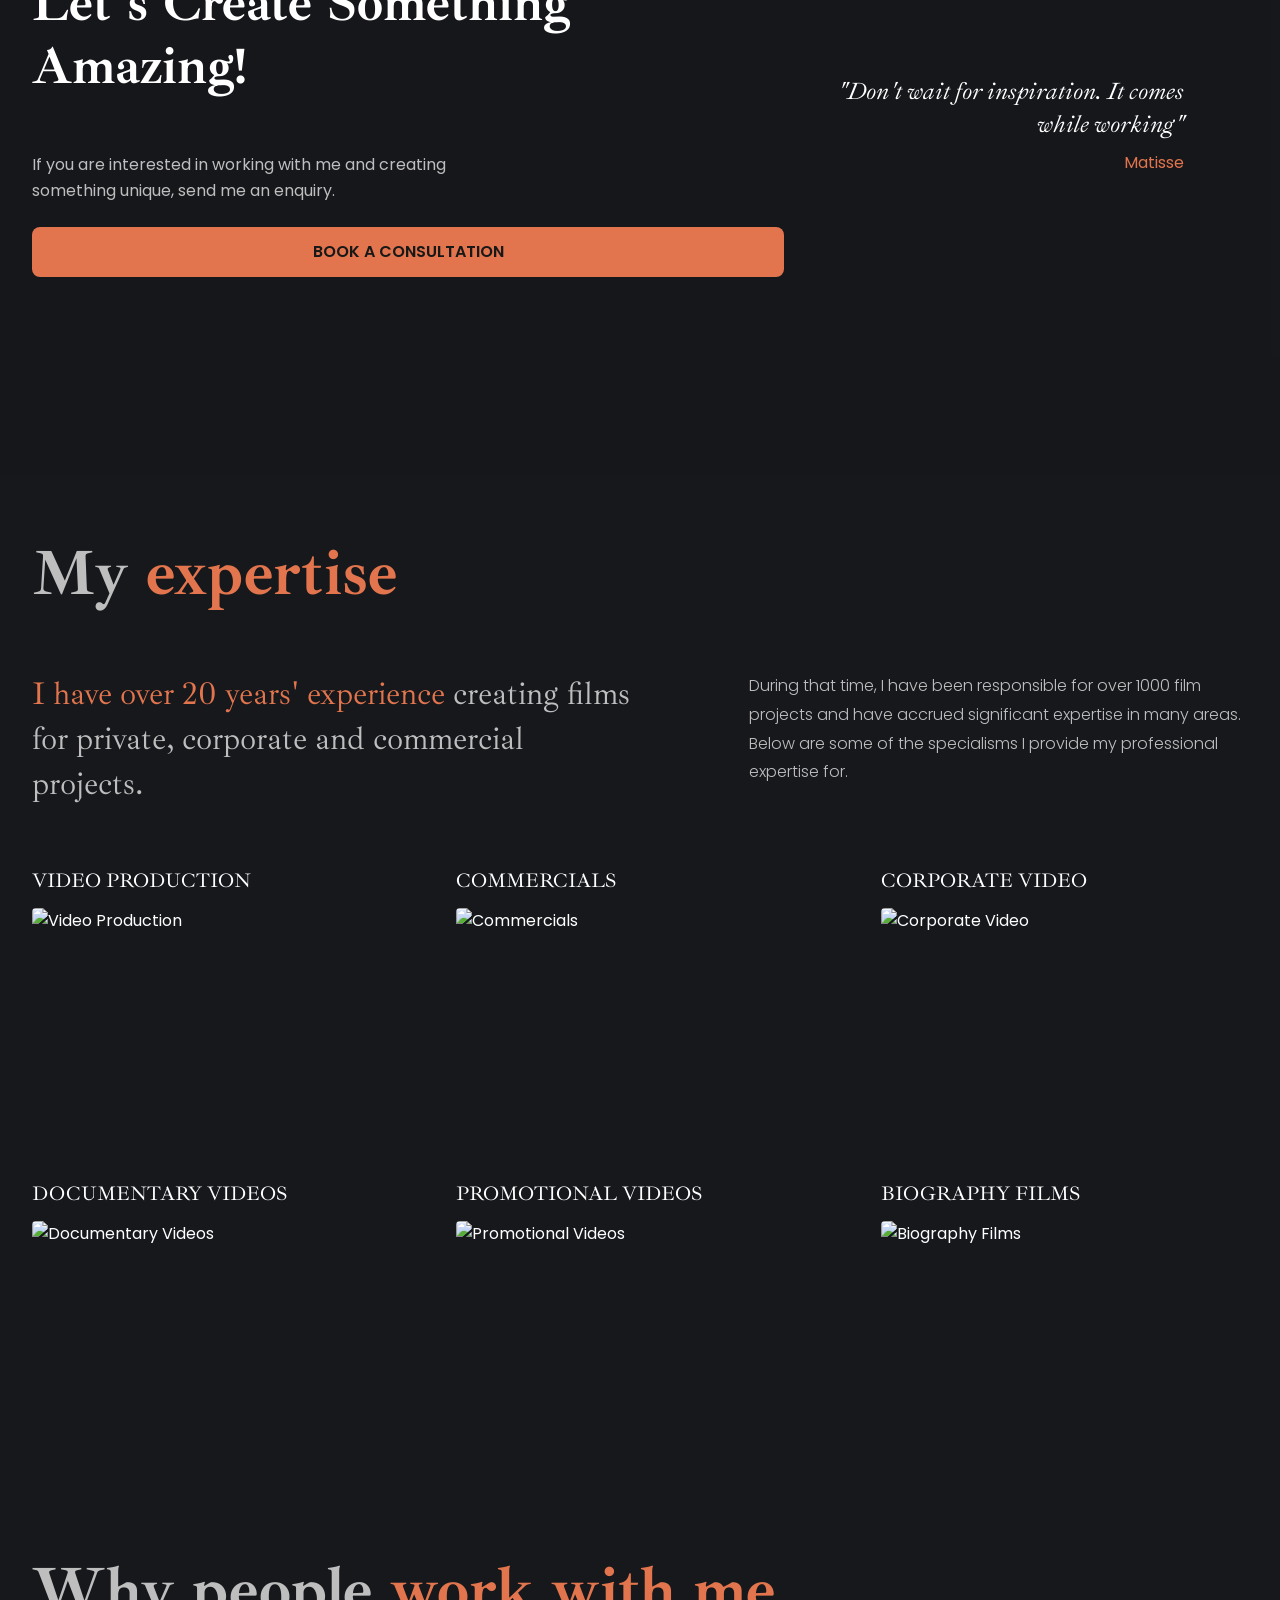
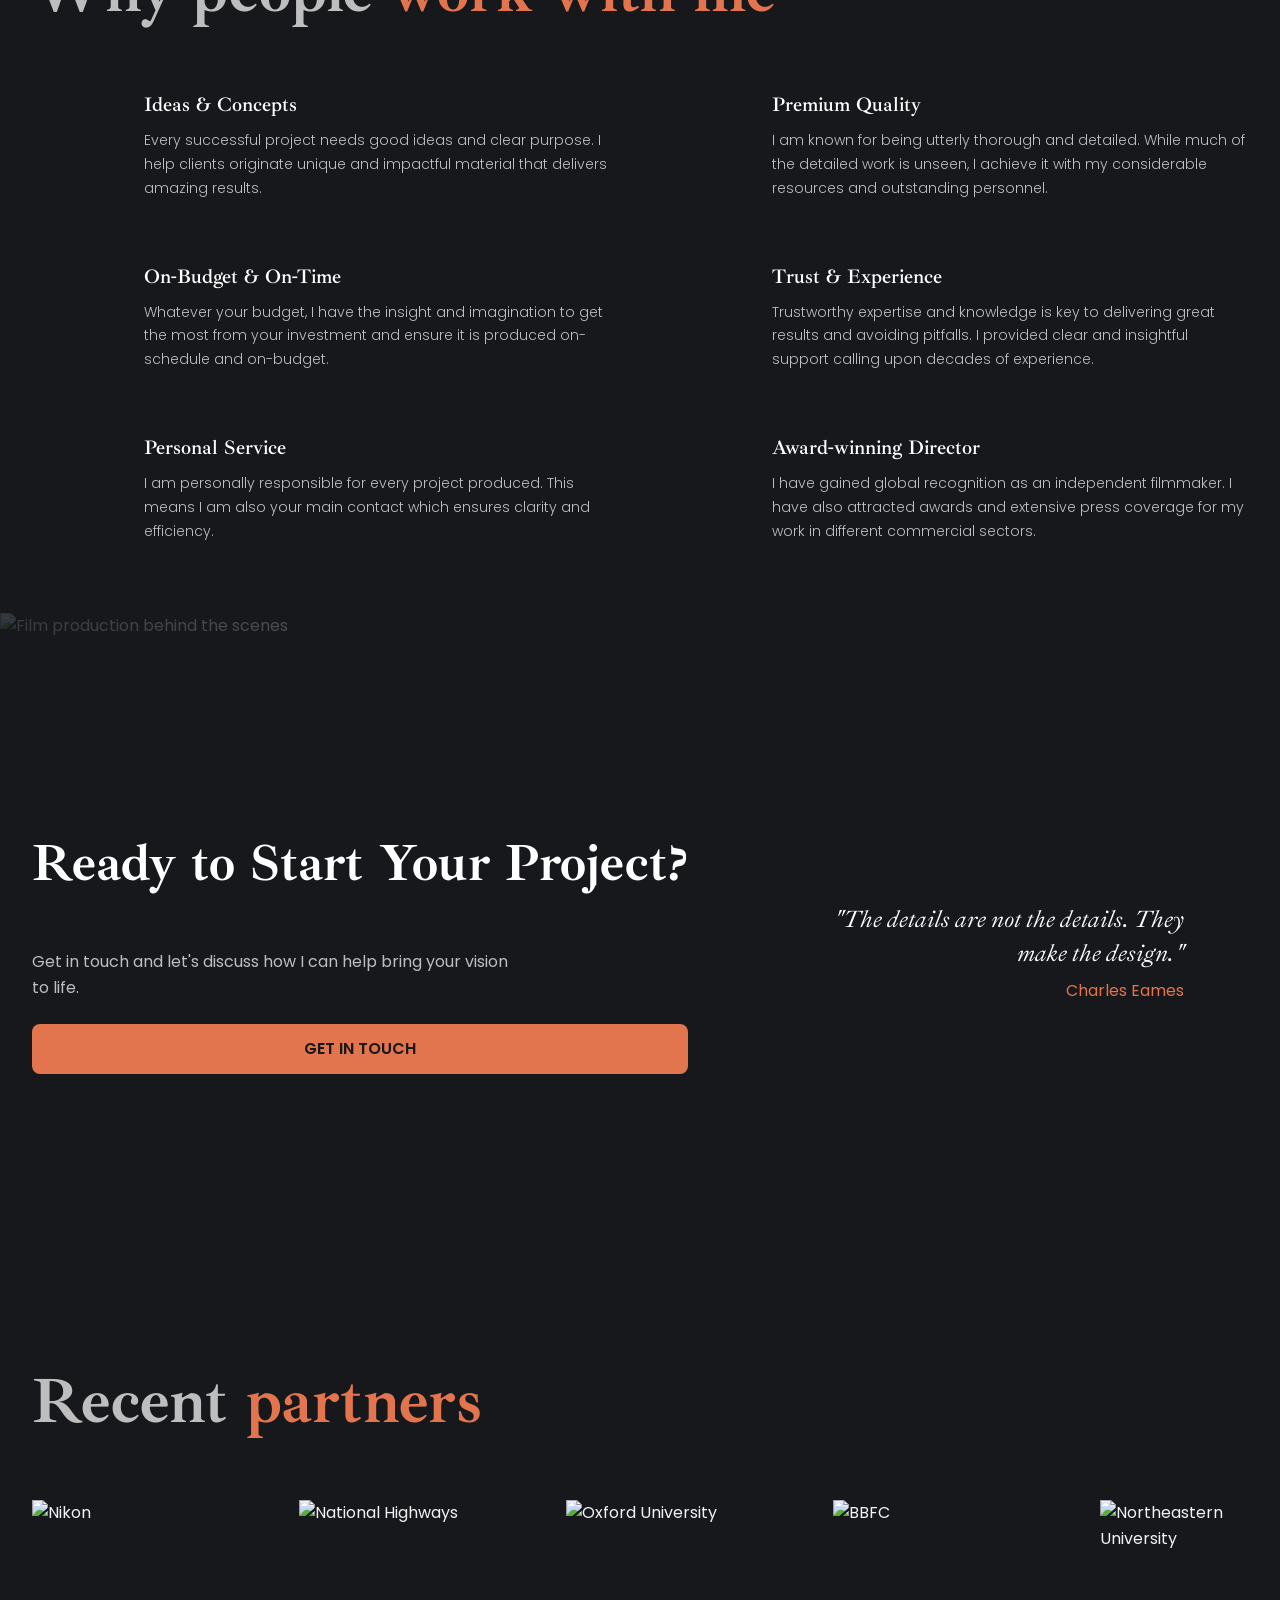
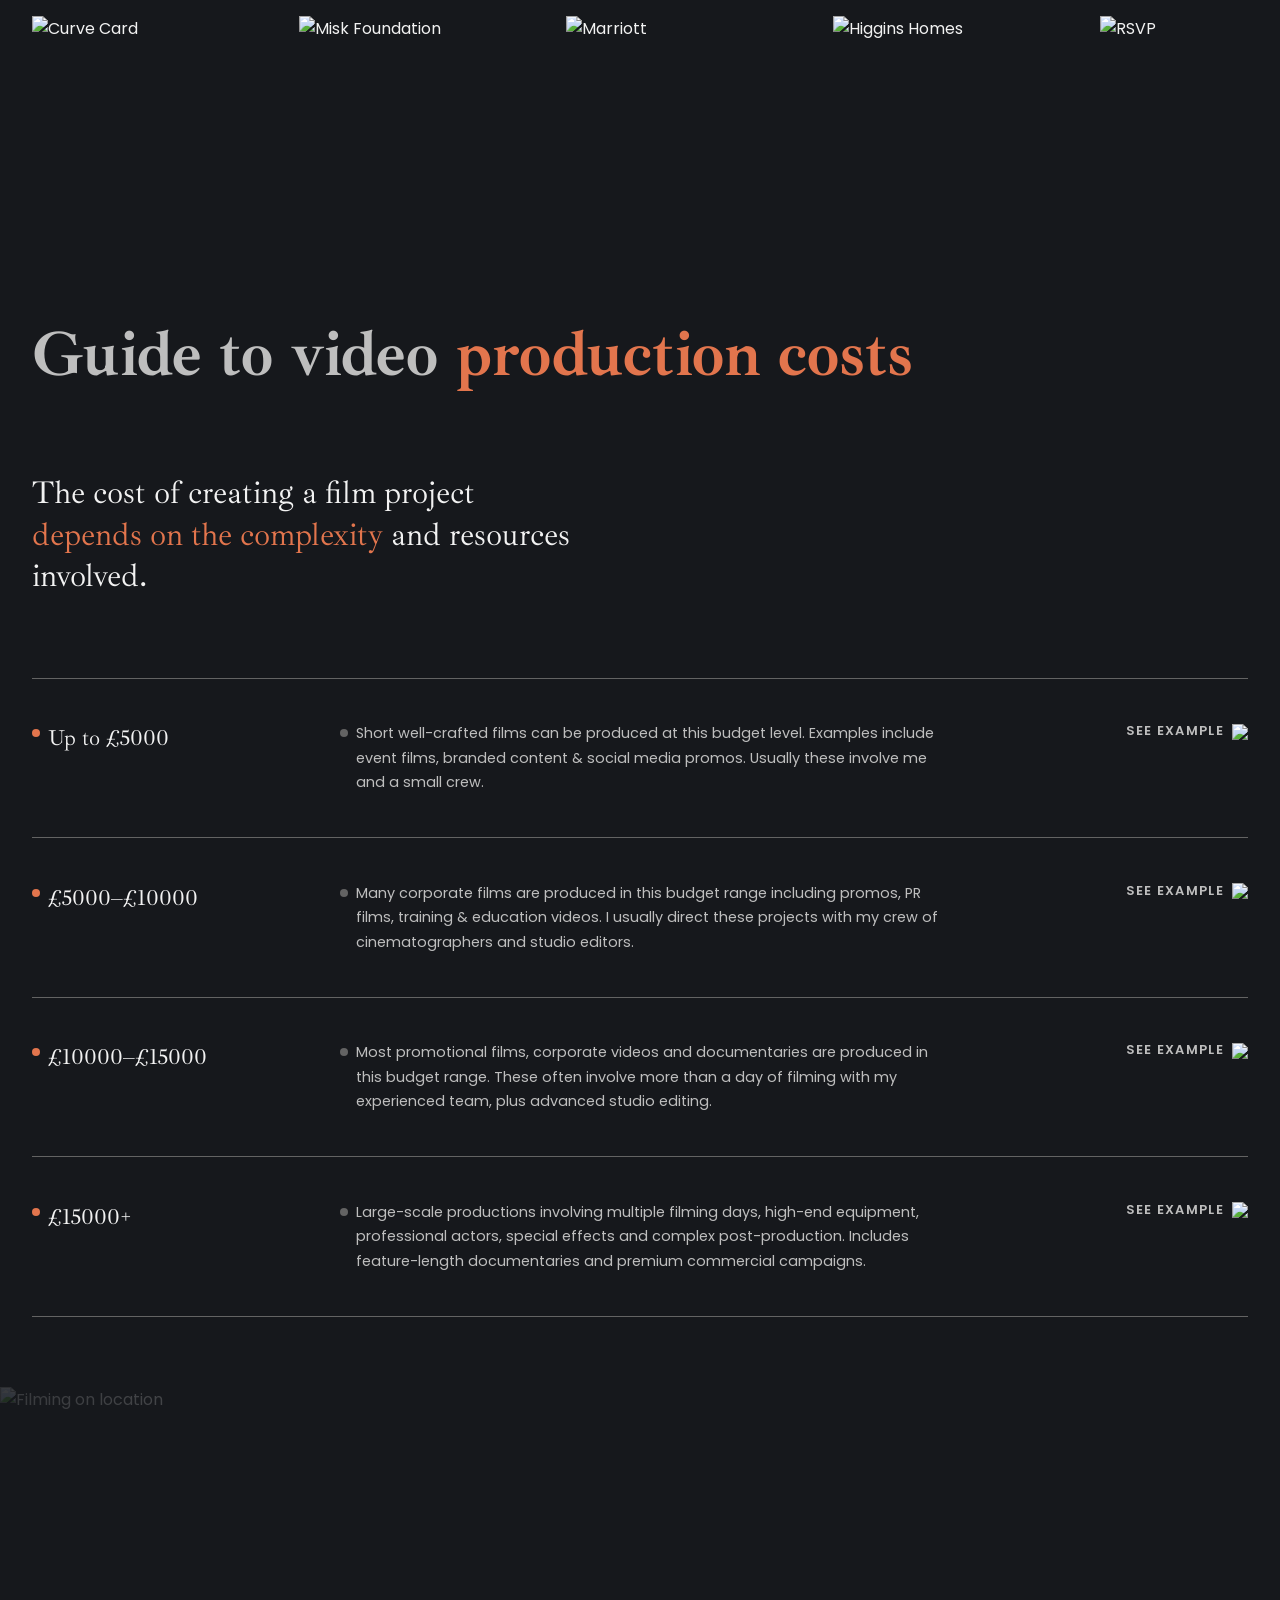
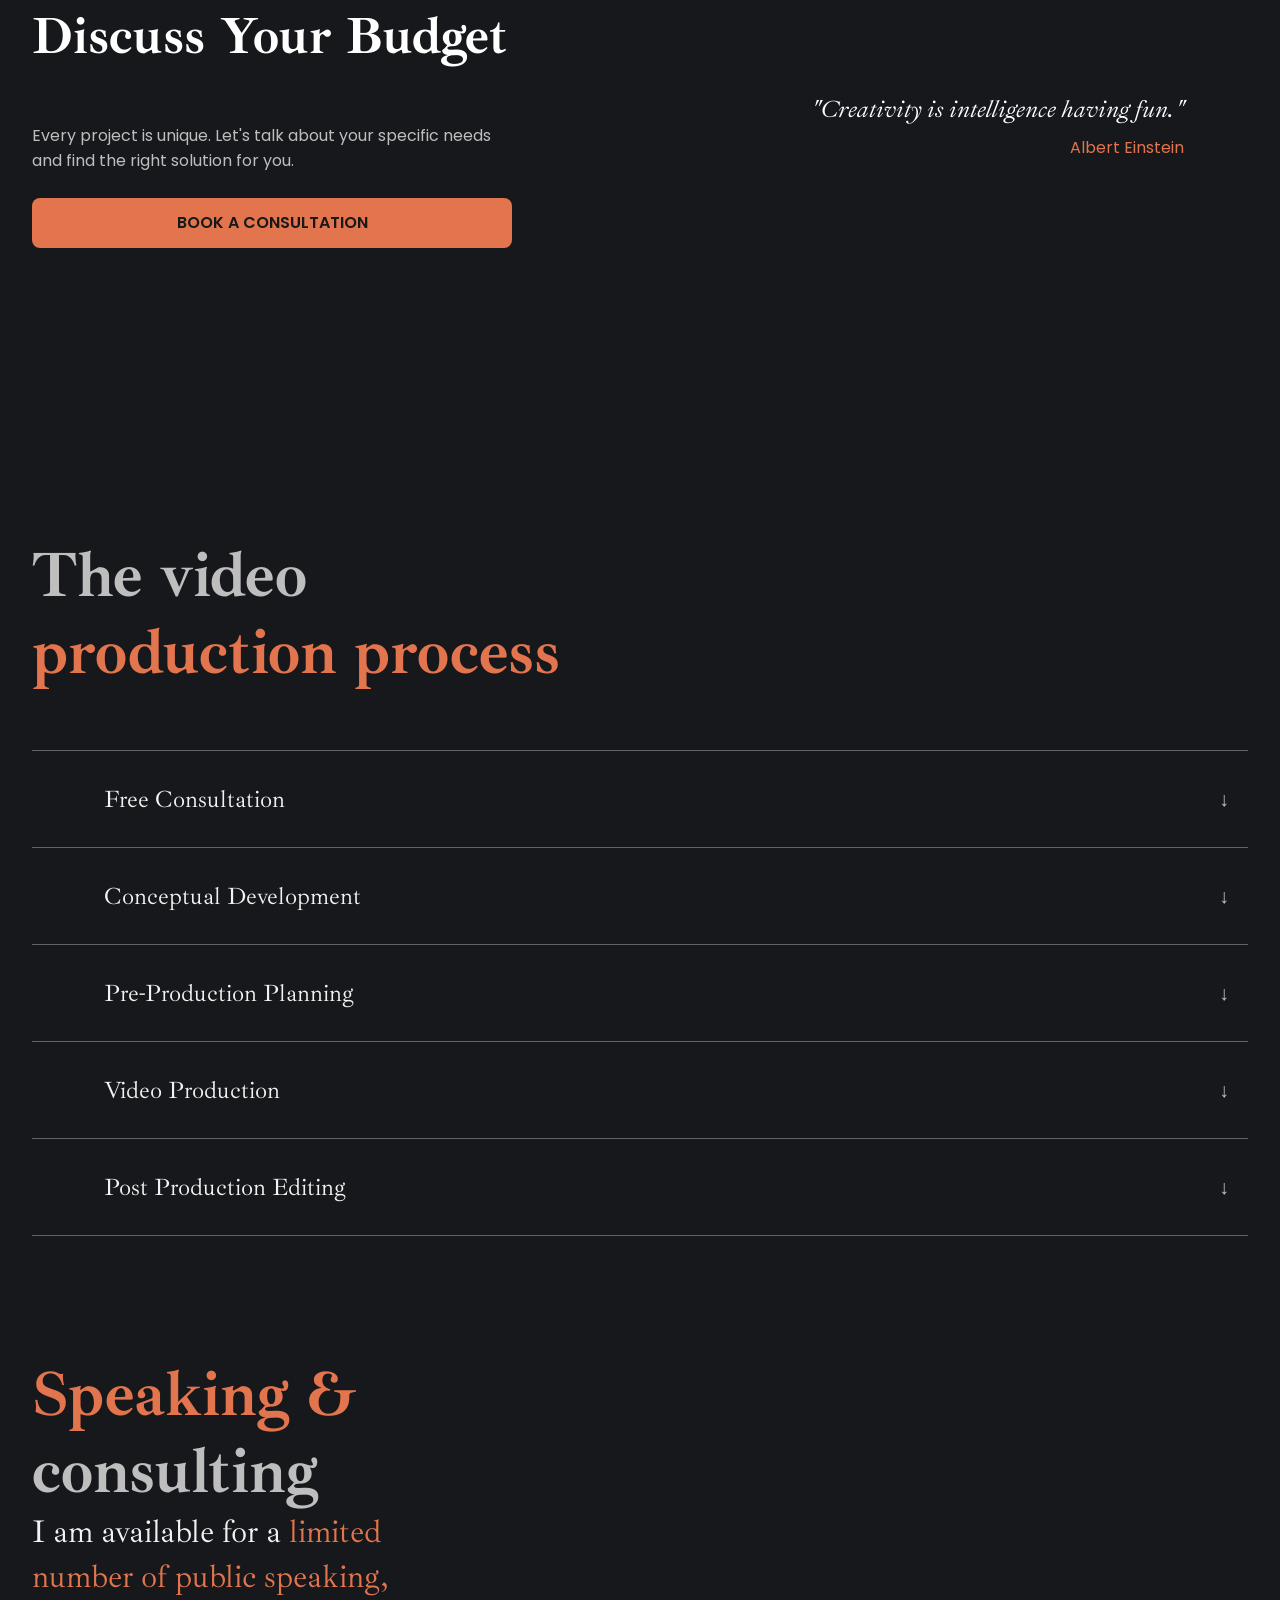
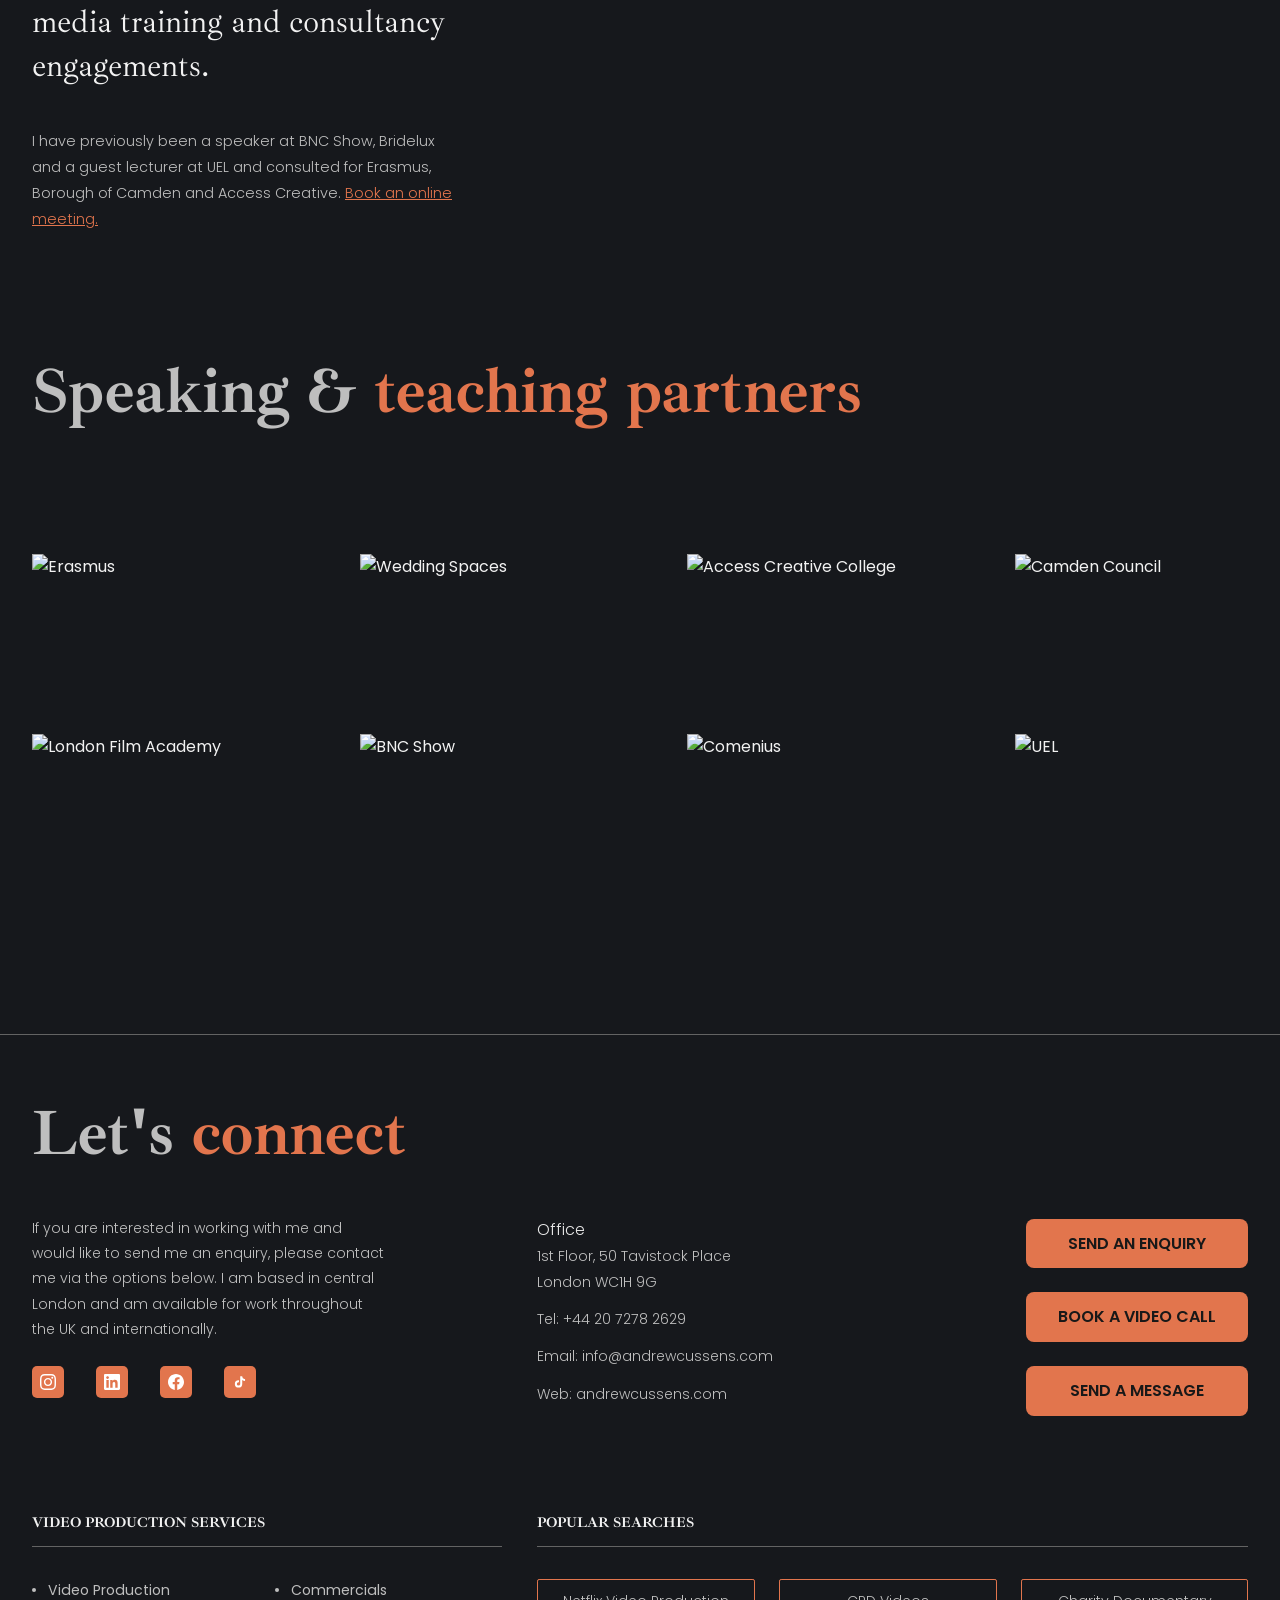
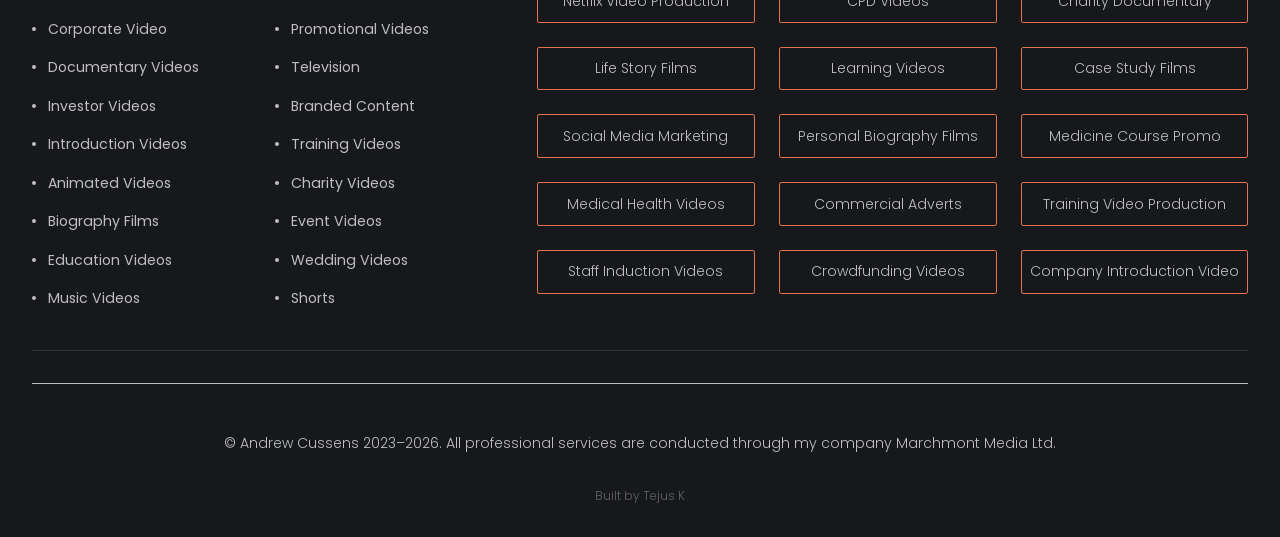
==== commit 90a9a305: "fix: correct Mission: Save the Parents image filename with colon" ====
--- a/index.html
+++ b/index.html
@@ -179,7 +179,7 @@
                 </a>
                 <a href="projects/missionsavetheparents.html" class="common_work_item" data-category="short film">
                   <div class="common_work_item-image-wrap">
-                    <img src="Material visual/My Work/Titulo: Mission Save the Parents (feature film).jpeg" alt="Mission: Save the Parents" loading="lazy">
+                    <img src="Material visual/My Work/Titulo: Mission: Save the Parents (feature film).jpeg" alt="Mission: Save the Parents" loading="lazy">
                     <div class="common_work_item-overlay"></div>
                   </div>
                   <div class="common_work_item-info">
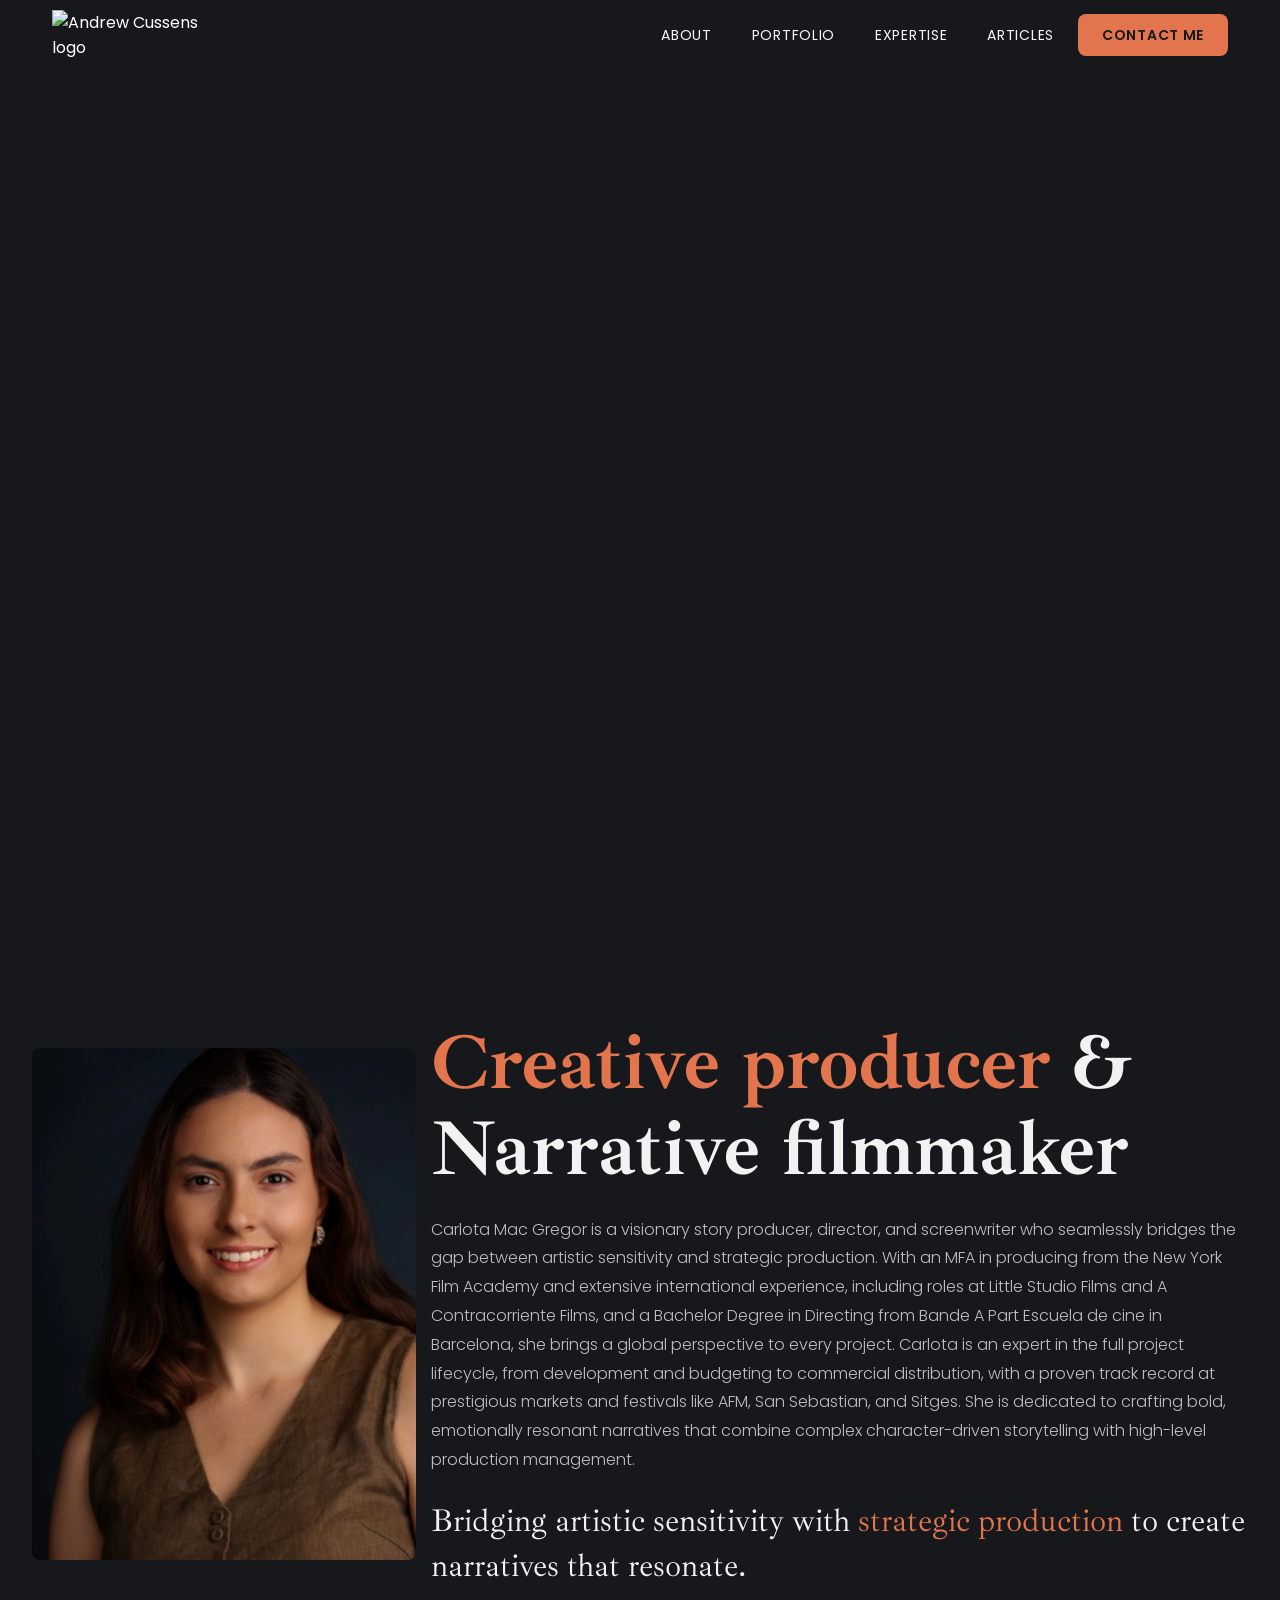
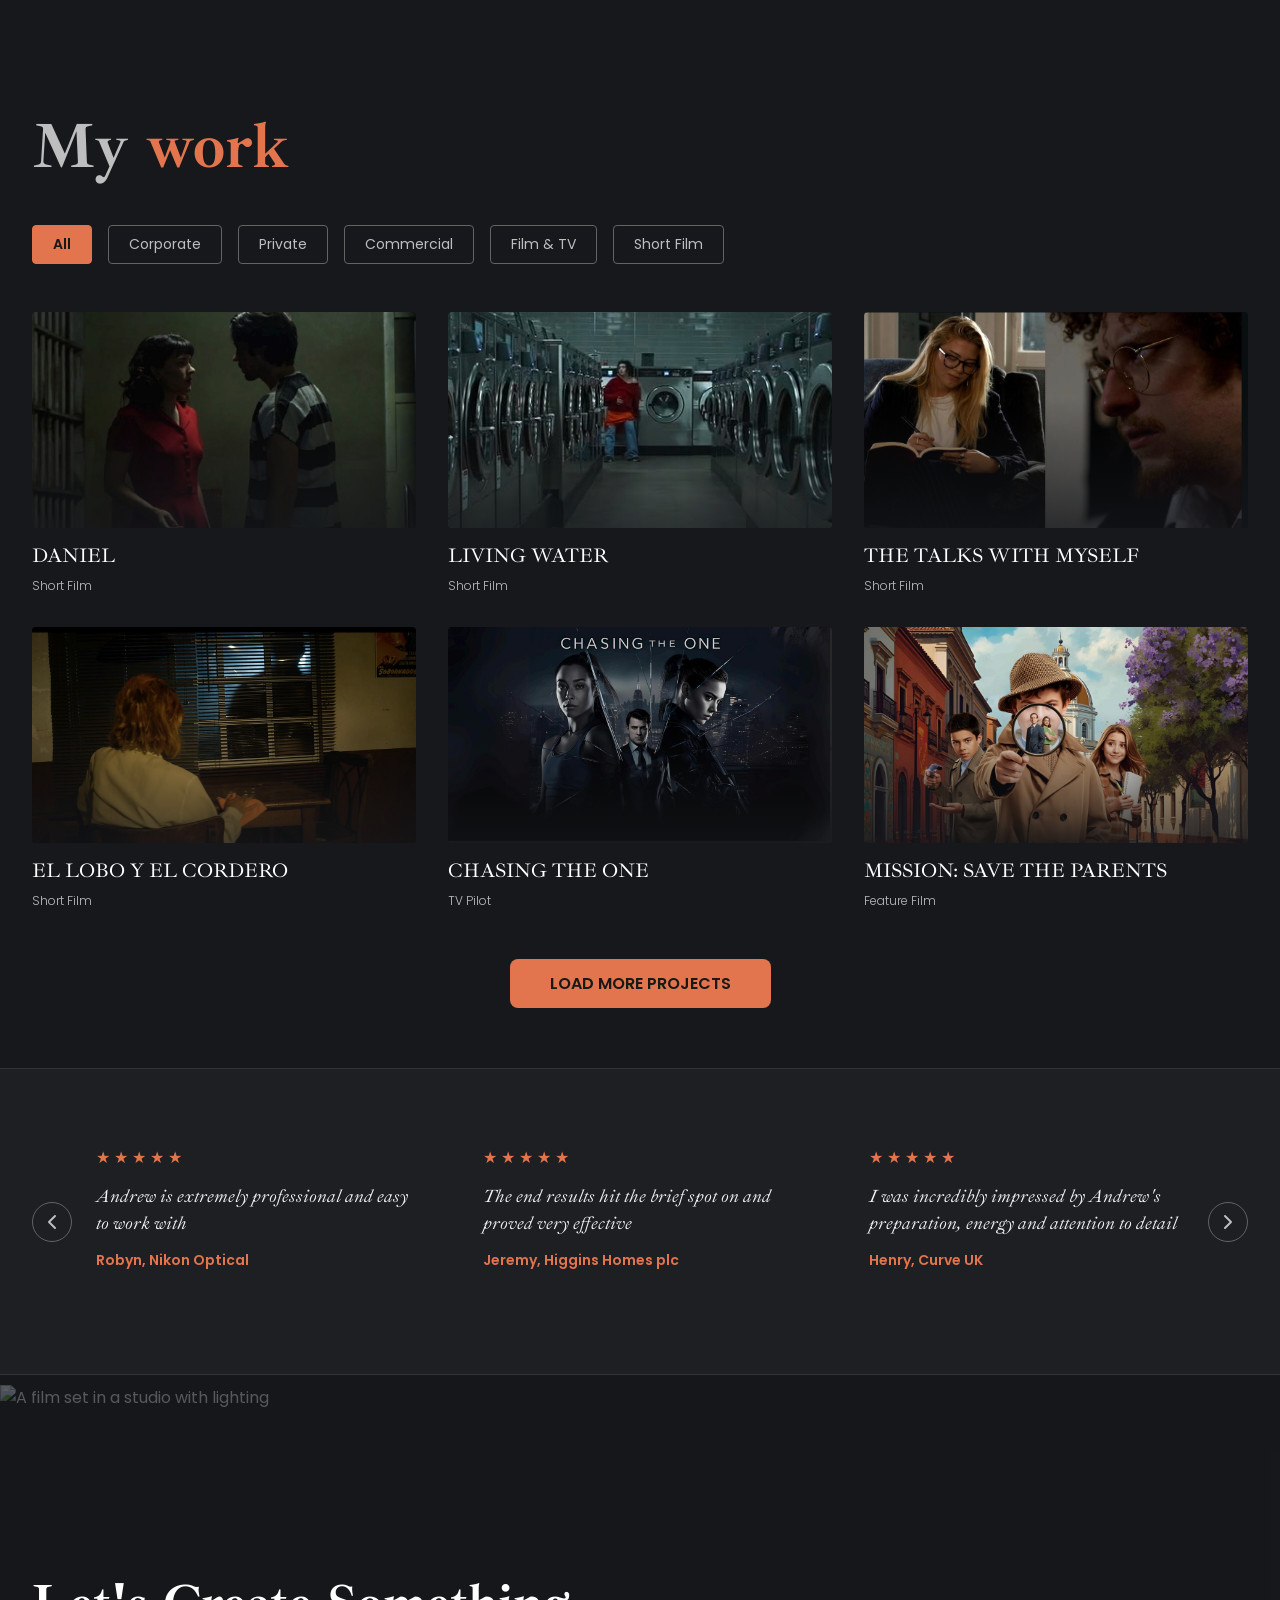
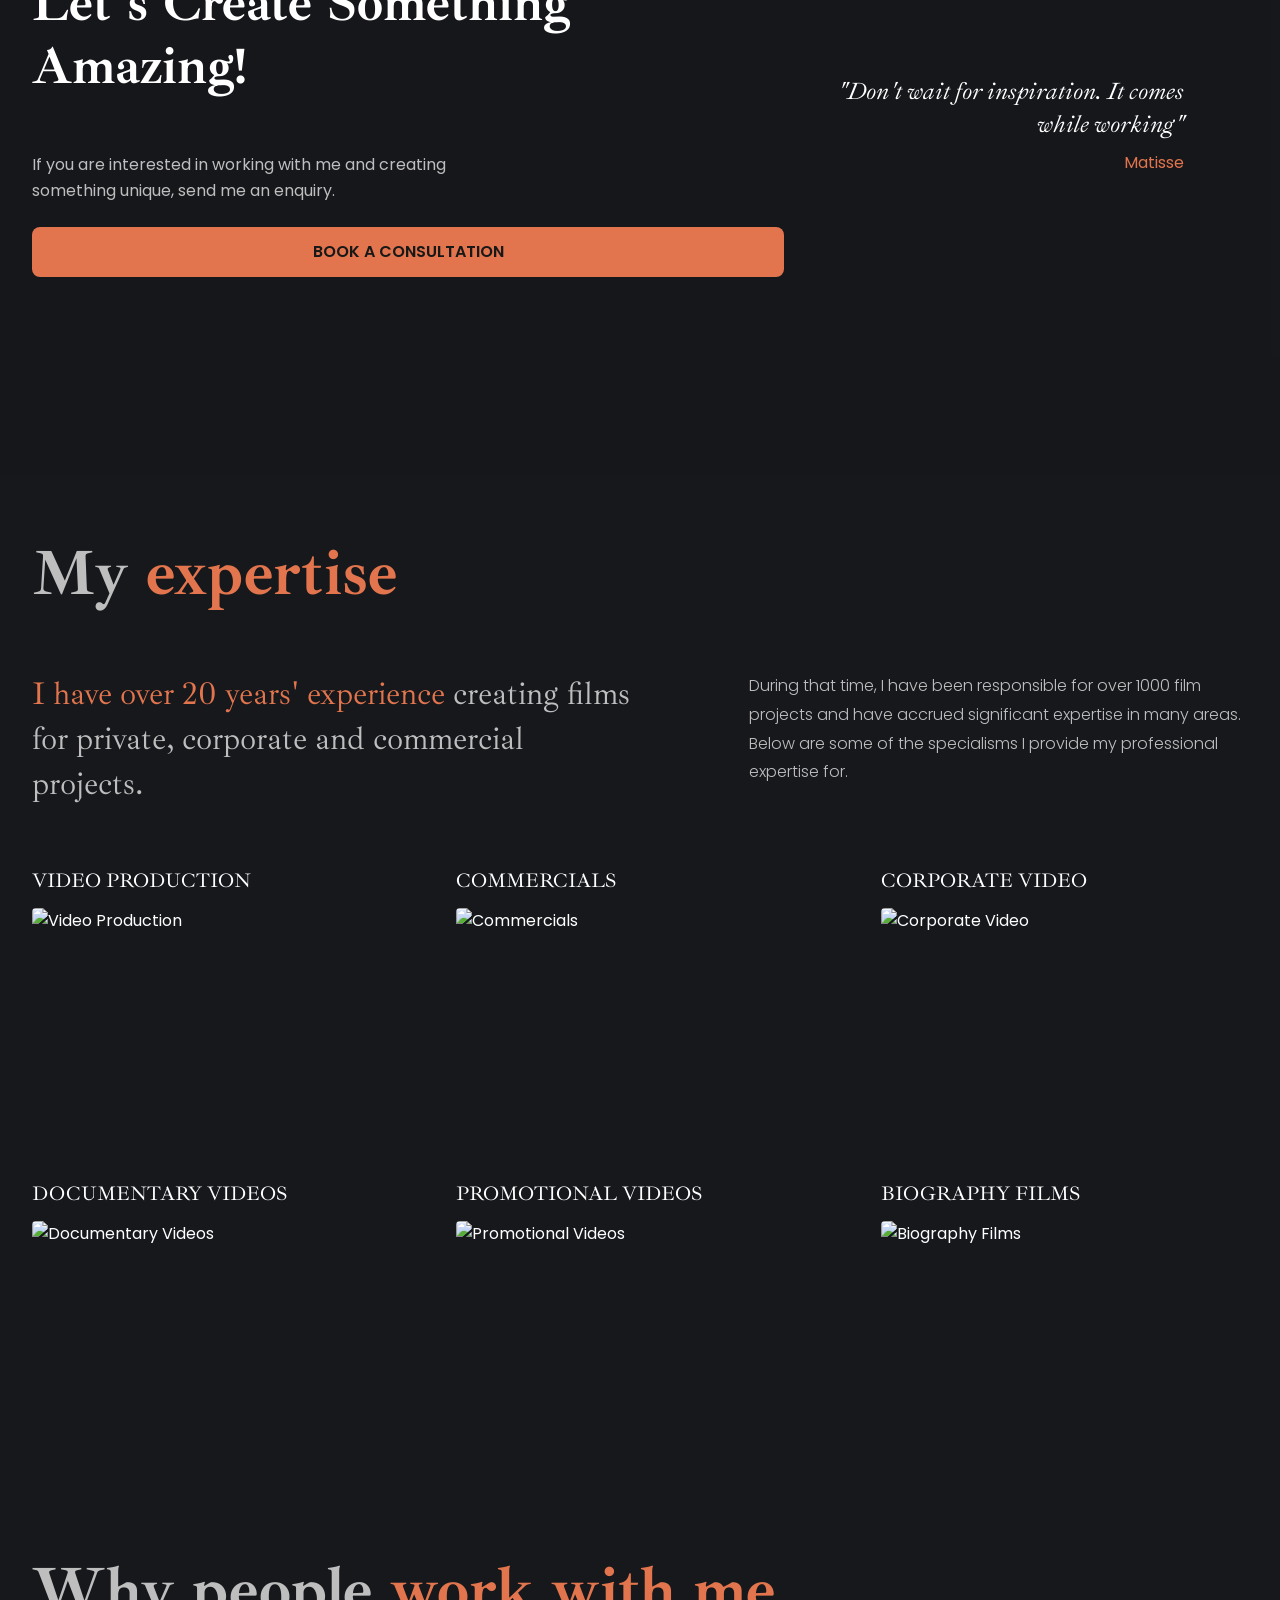
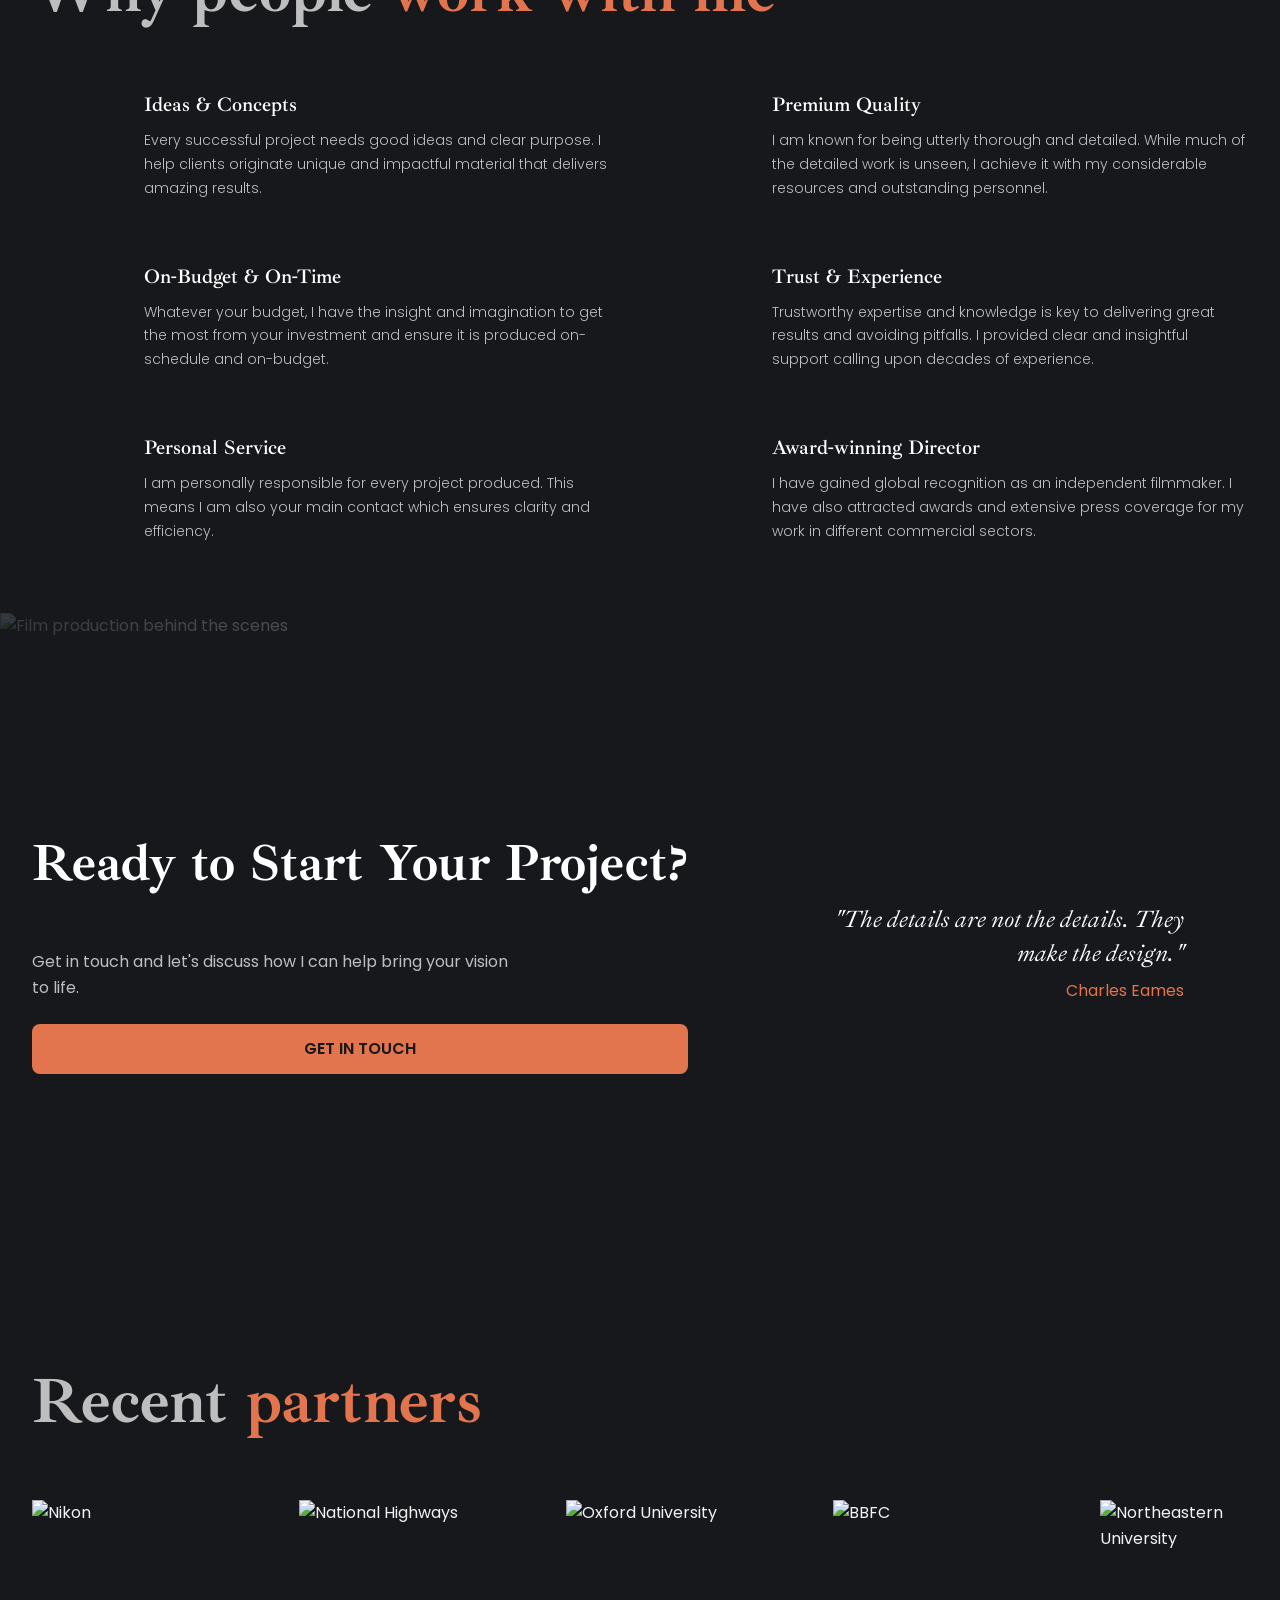
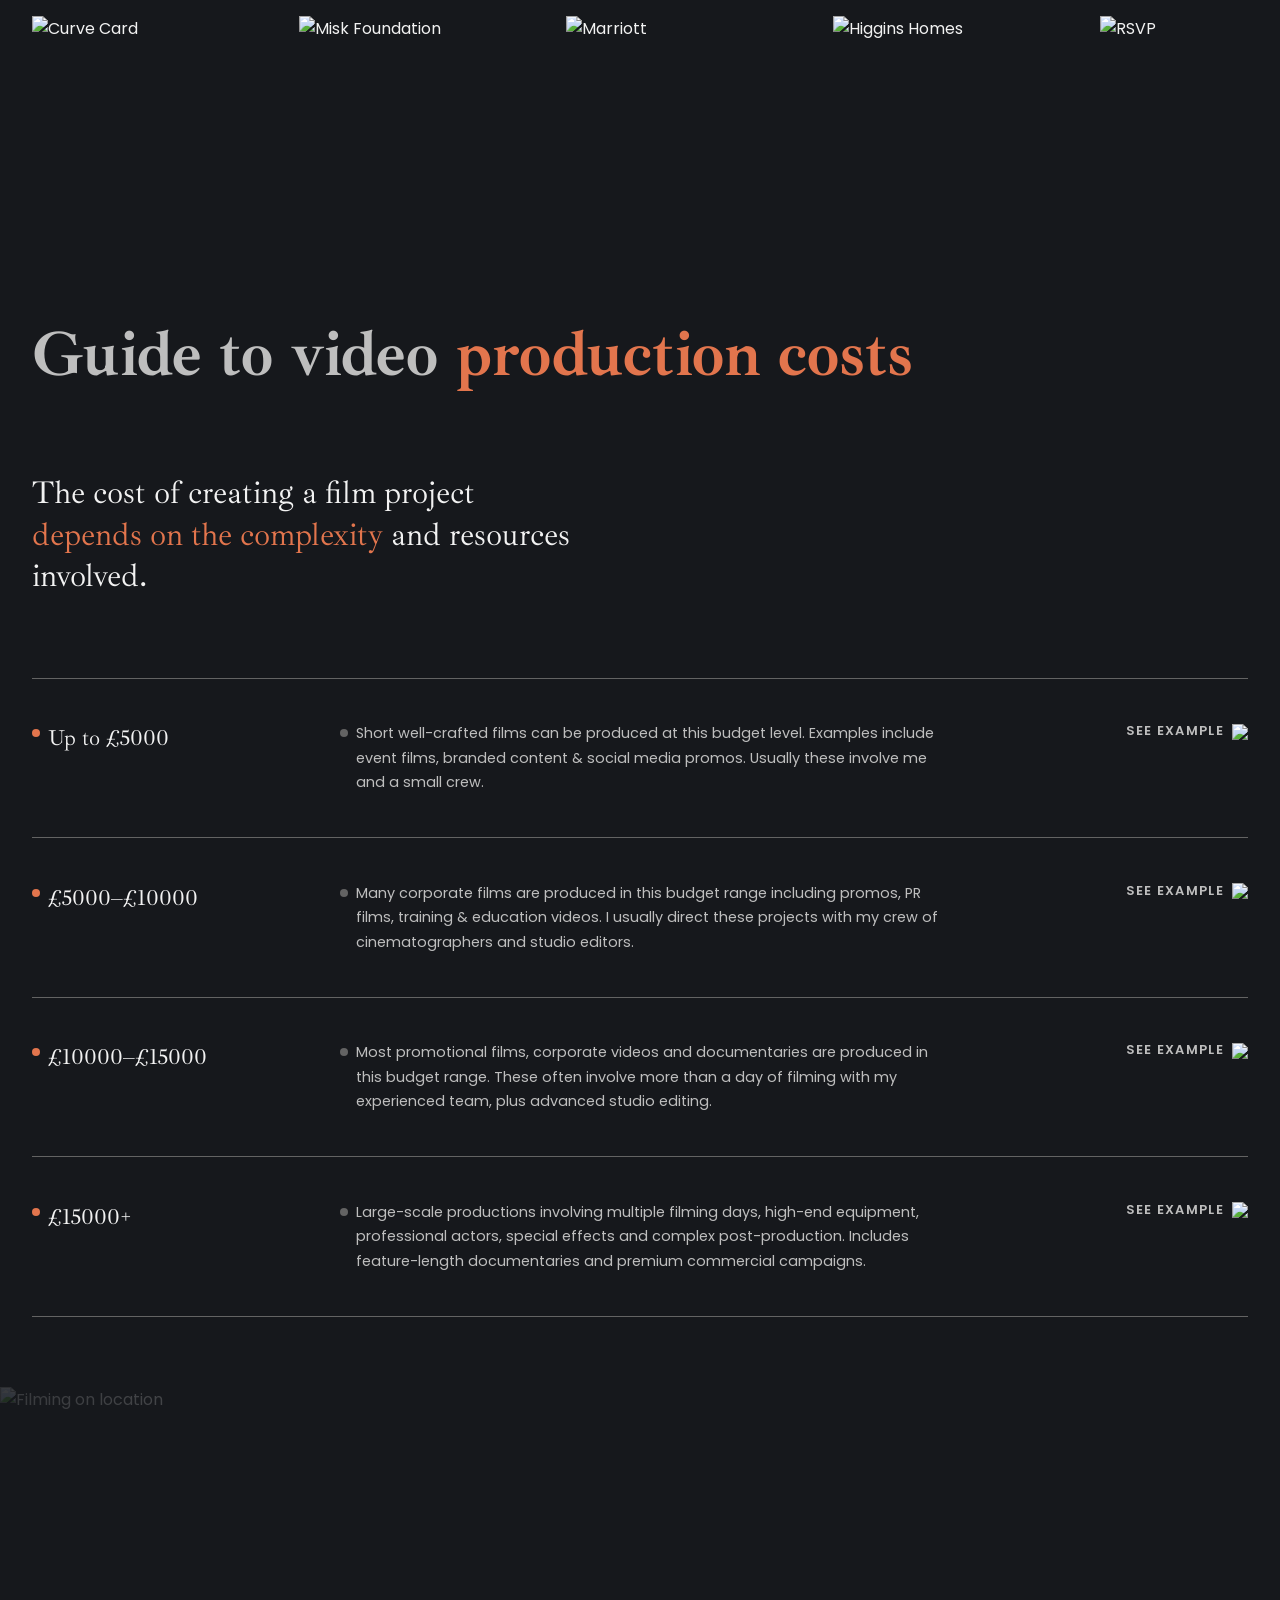
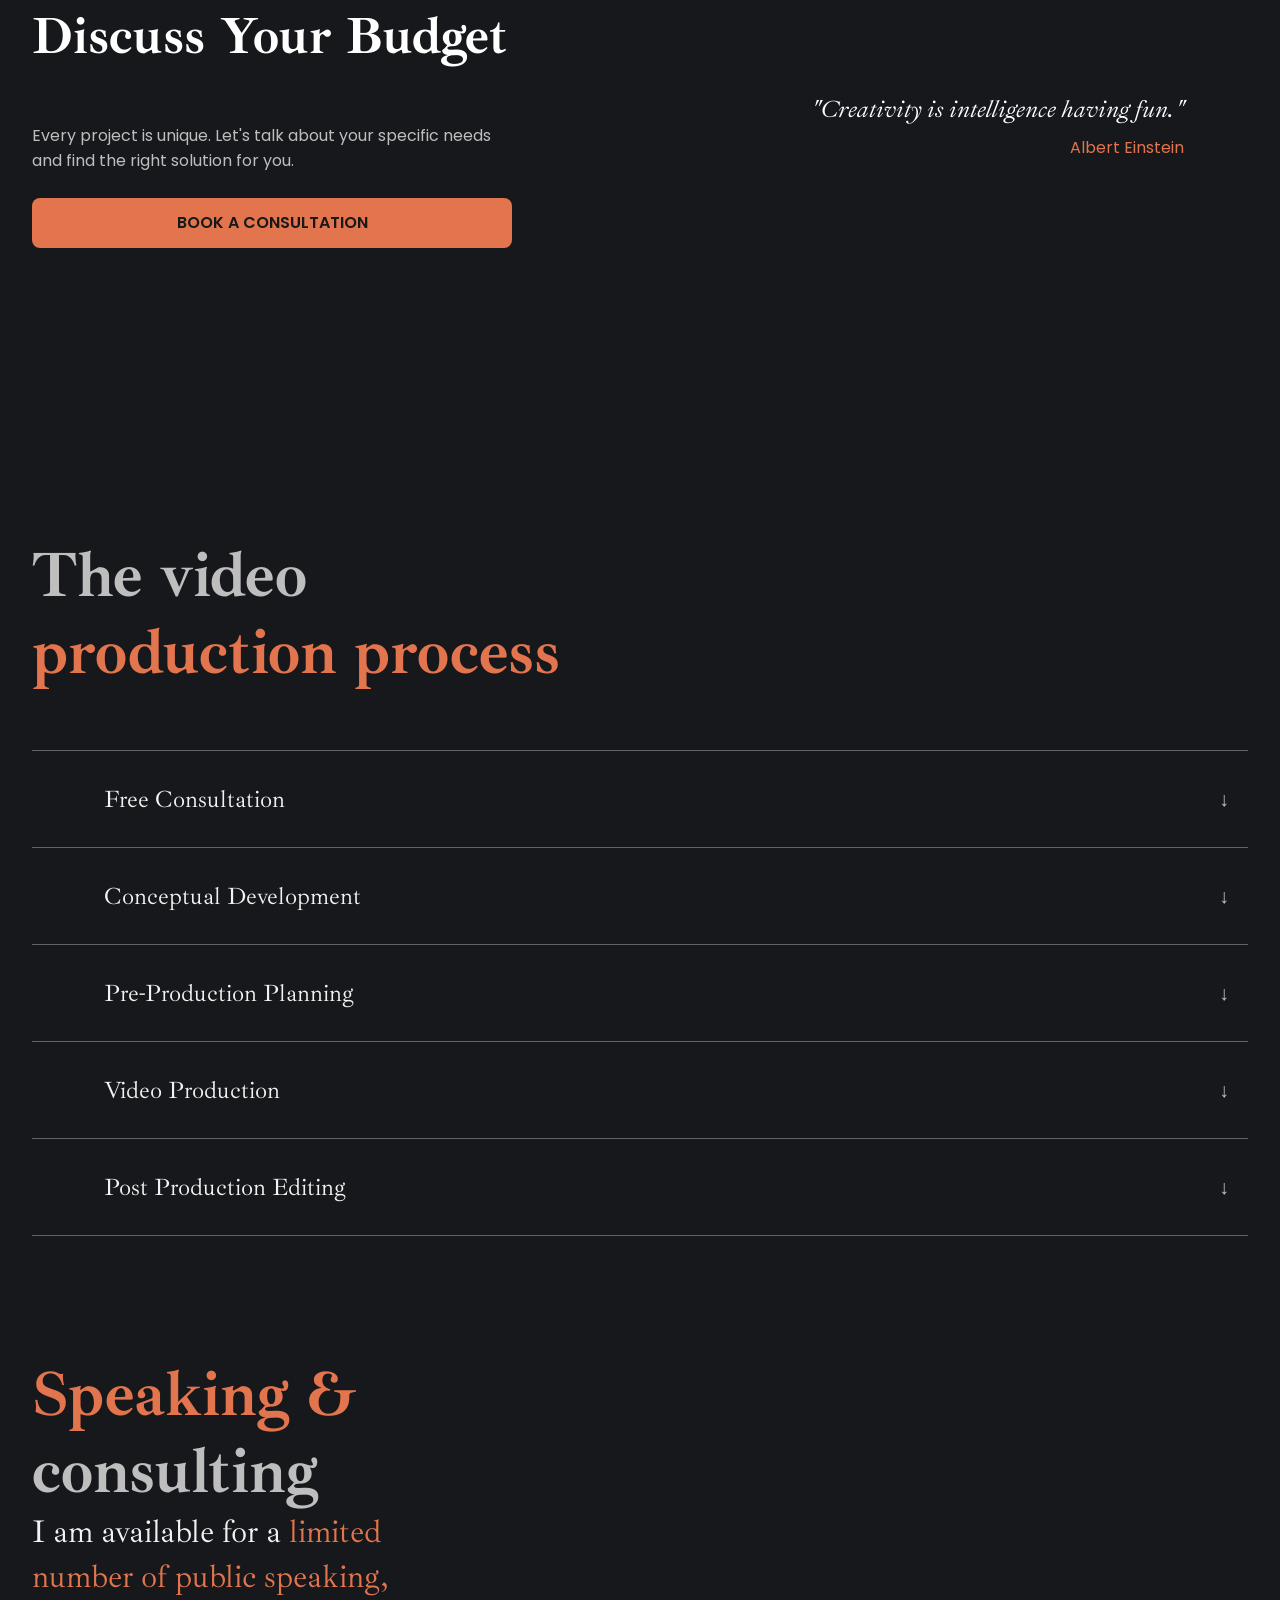
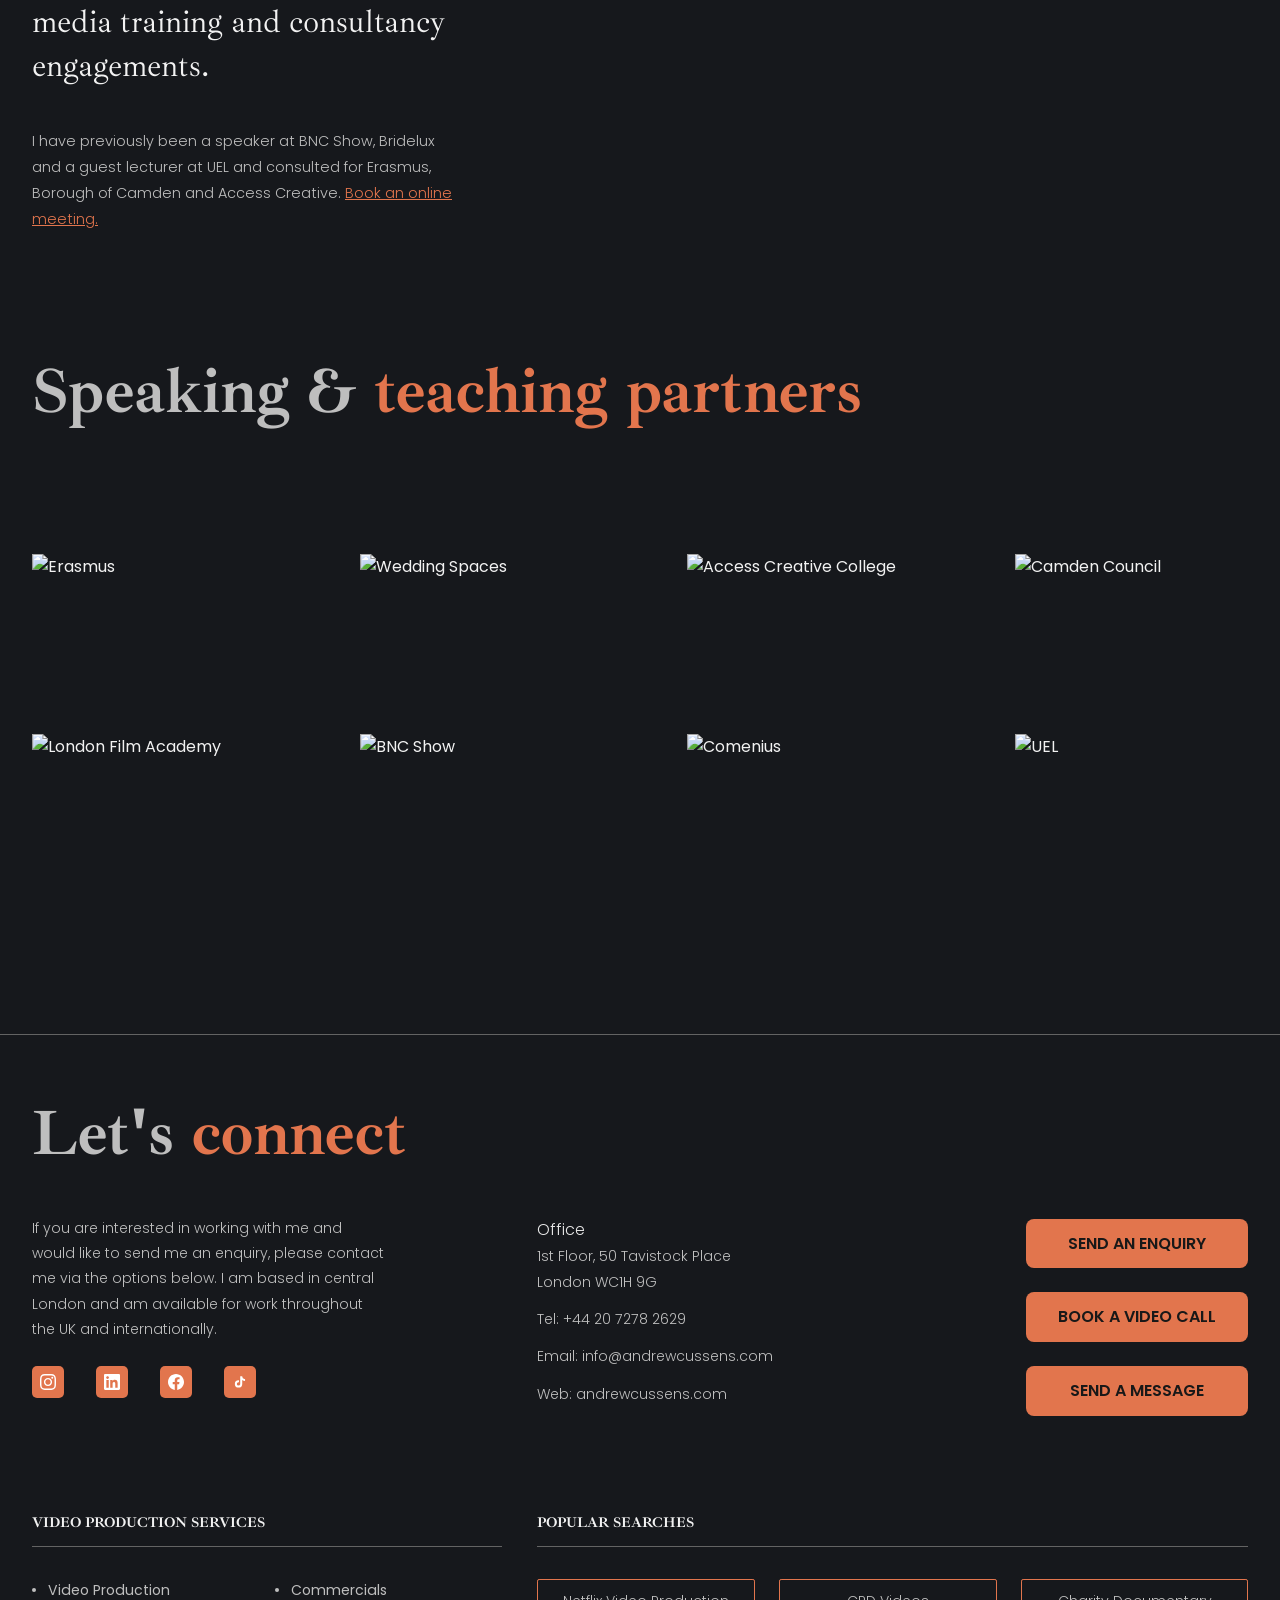
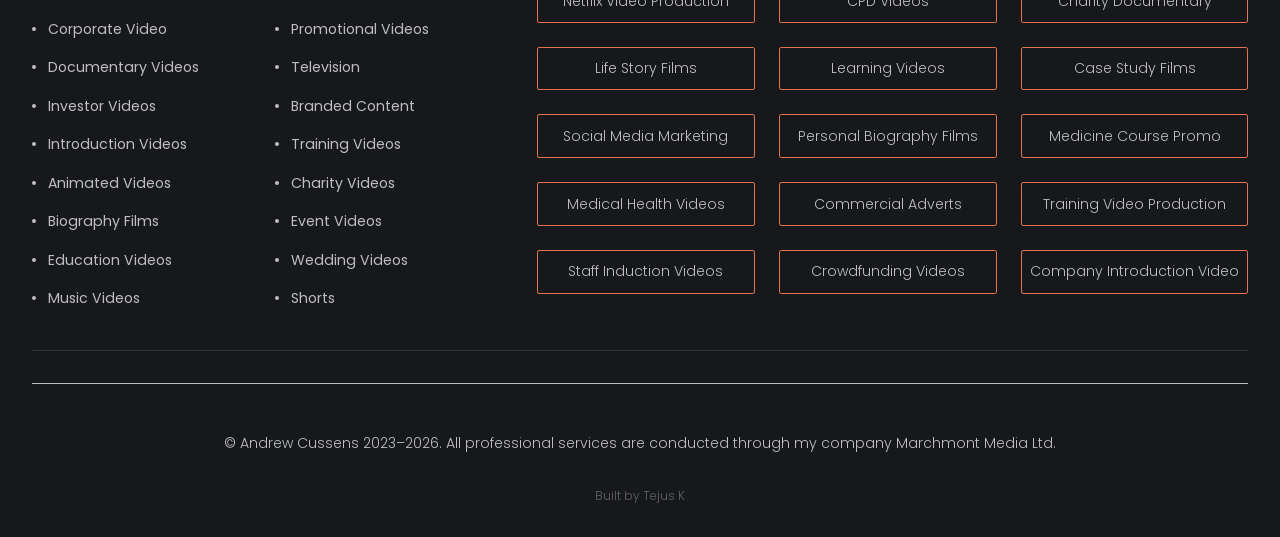
==== commit 77acdce5: "fix: update hero video and profile photo paths after folder restructure" ====
--- a/index.html
+++ b/index.html
@@ -58,7 +58,7 @@
           class="home_header_video"
           autoplay loop muted playsinline
         >
-          <source src="Material visual/Storyteller.mp4" type="video/mp4">
+          <source src="Material visual/Hero/Storyteller.mp4" type="video/mp4">
         </video>
         <div class="home_header_overlay"></div>
 
@@ -88,7 +88,7 @@
               <div class="home_about_content">
                 <div class="home_about_image-wrap">
                   <img
-                    src="Material visual/Carlota foto perfil.jpeg"
+                    src="Material visual/Perfil/Carlota foto perfil.jpeg"
                     alt="Carlota Mac Gregor"
                     class="home_about_image"
                     width="260" height="389"
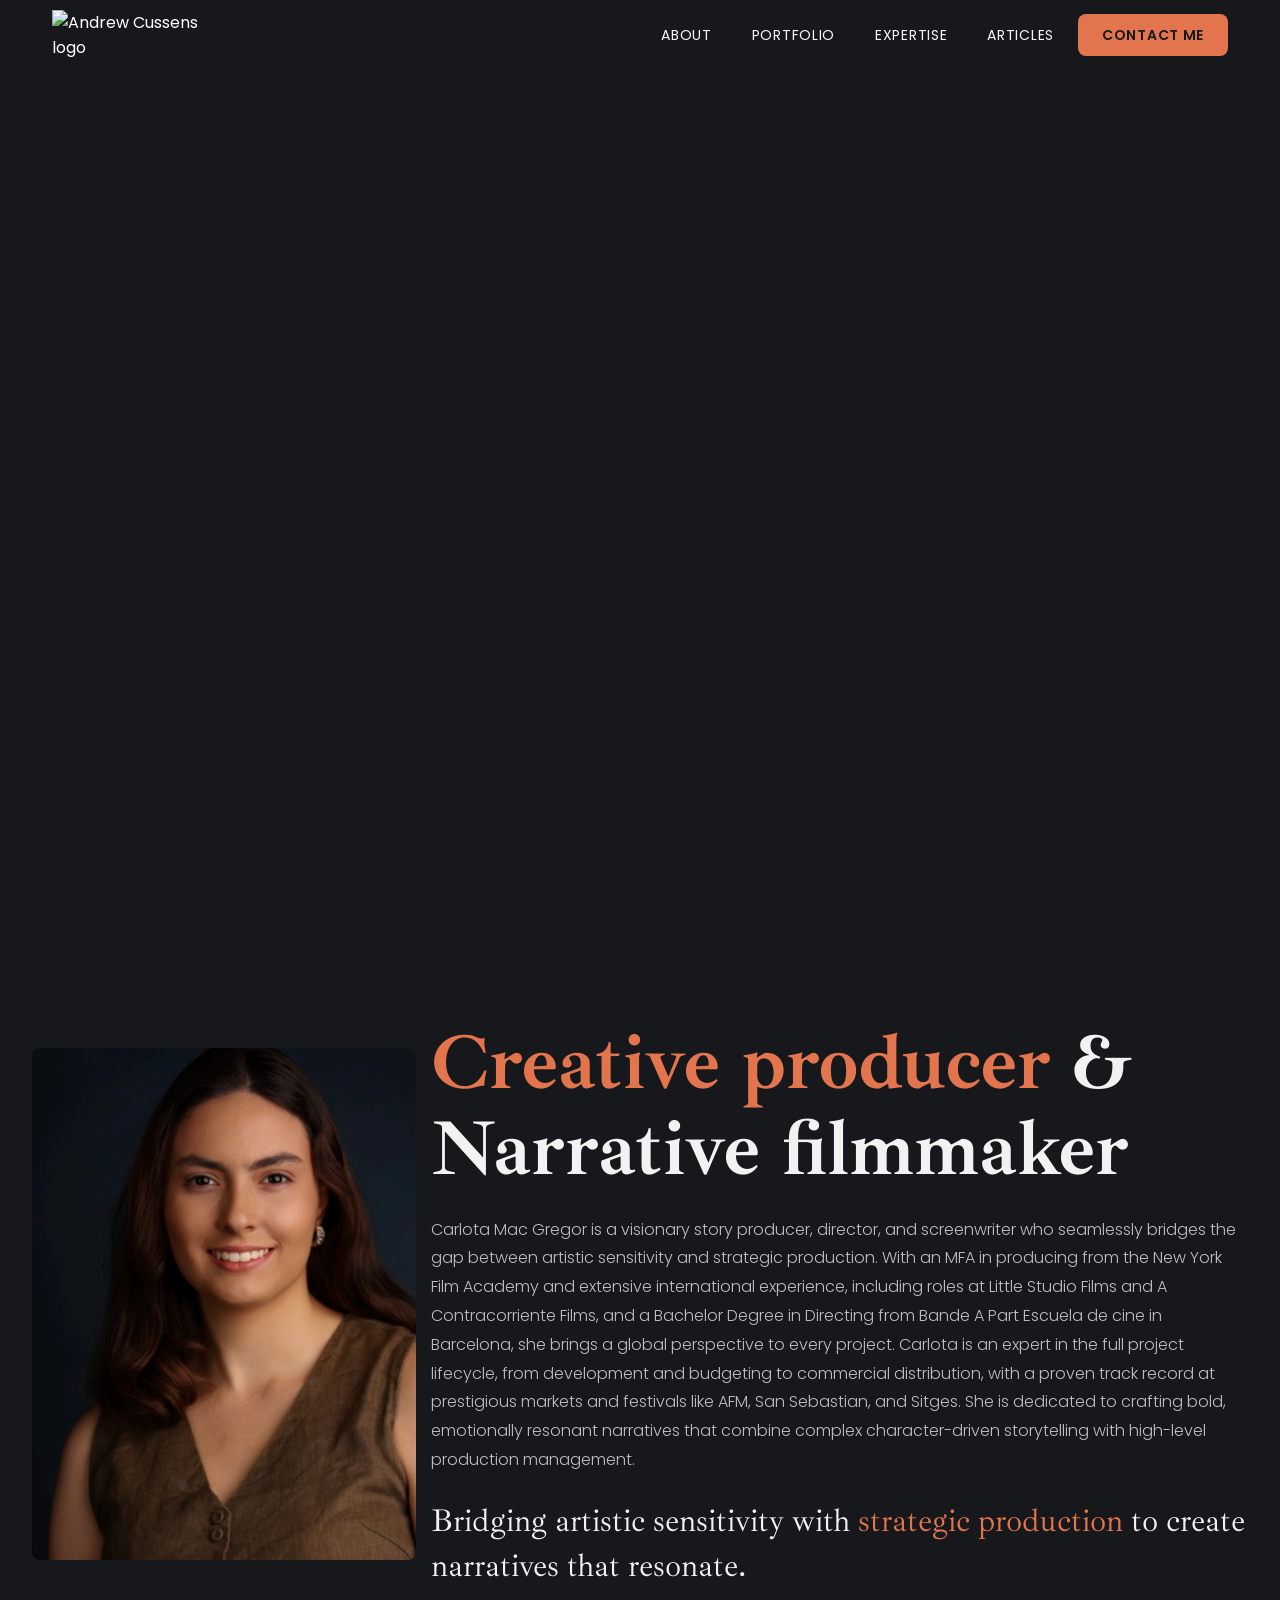
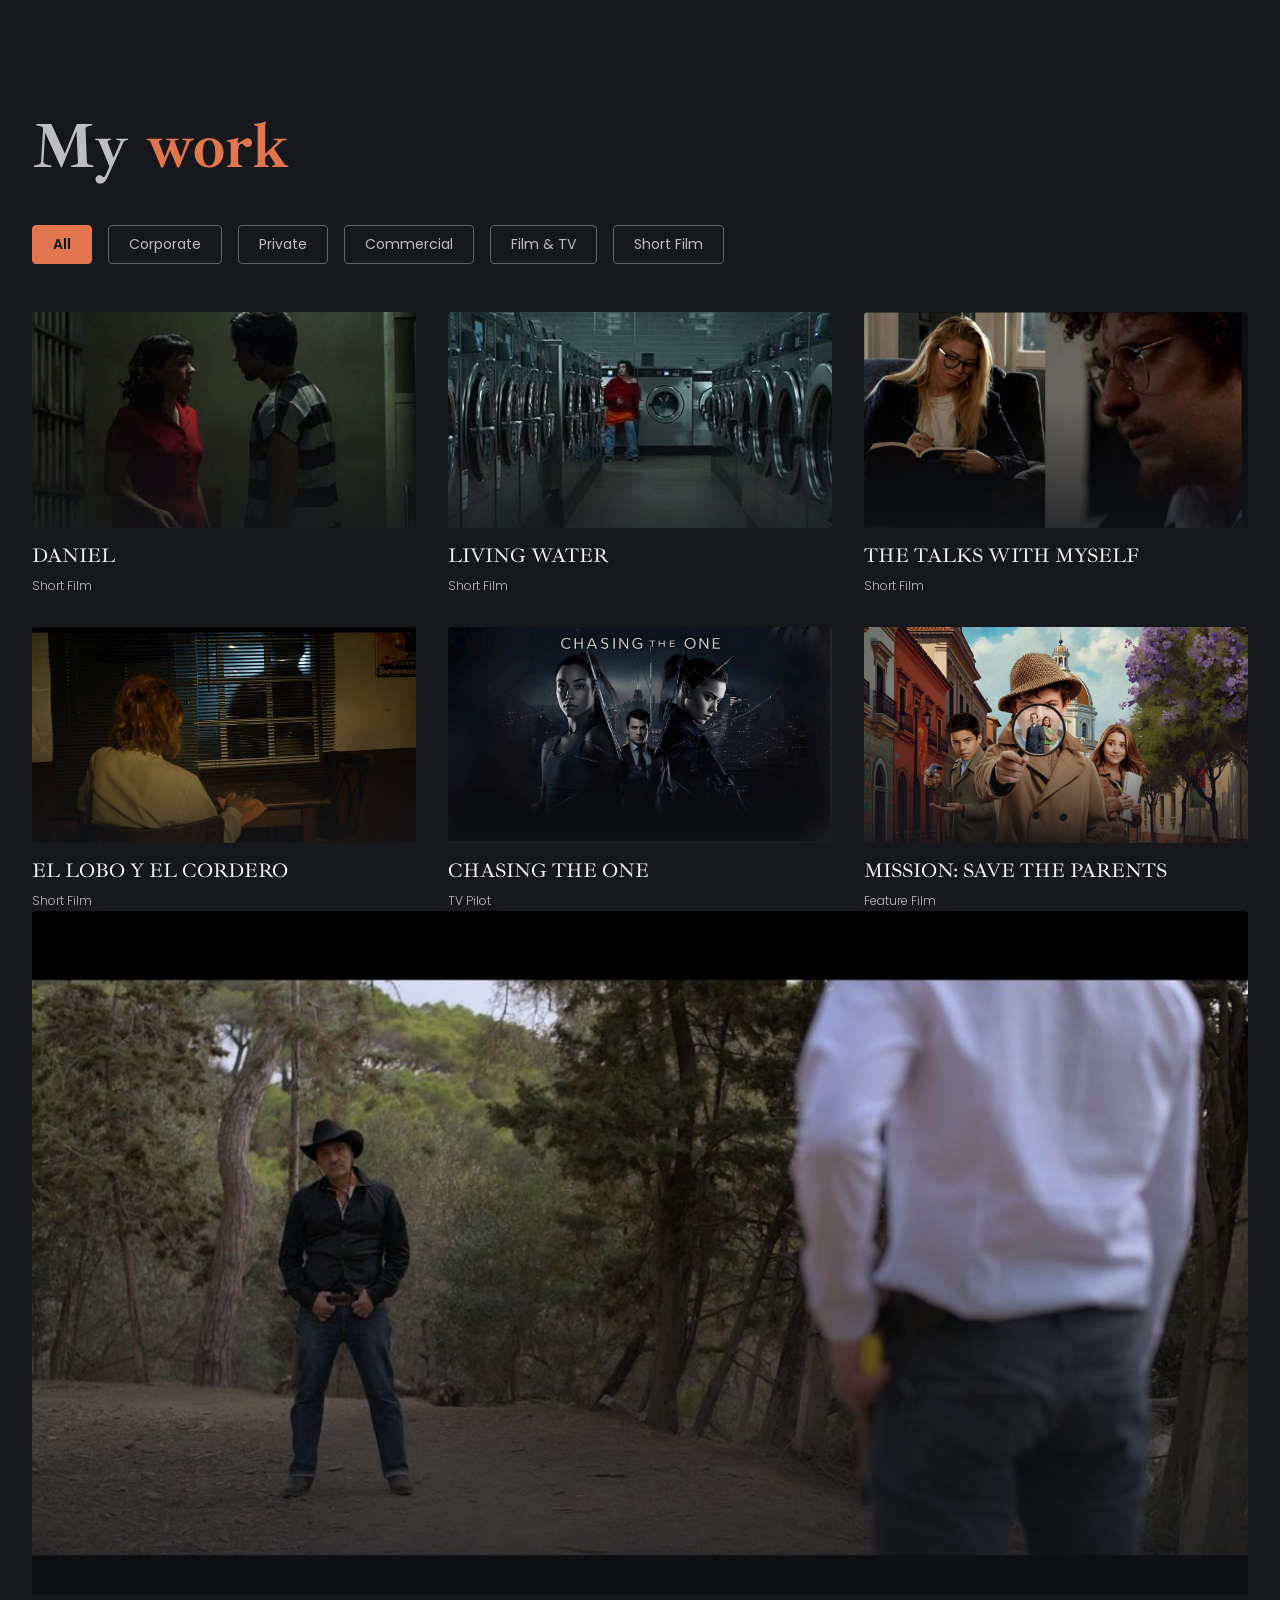
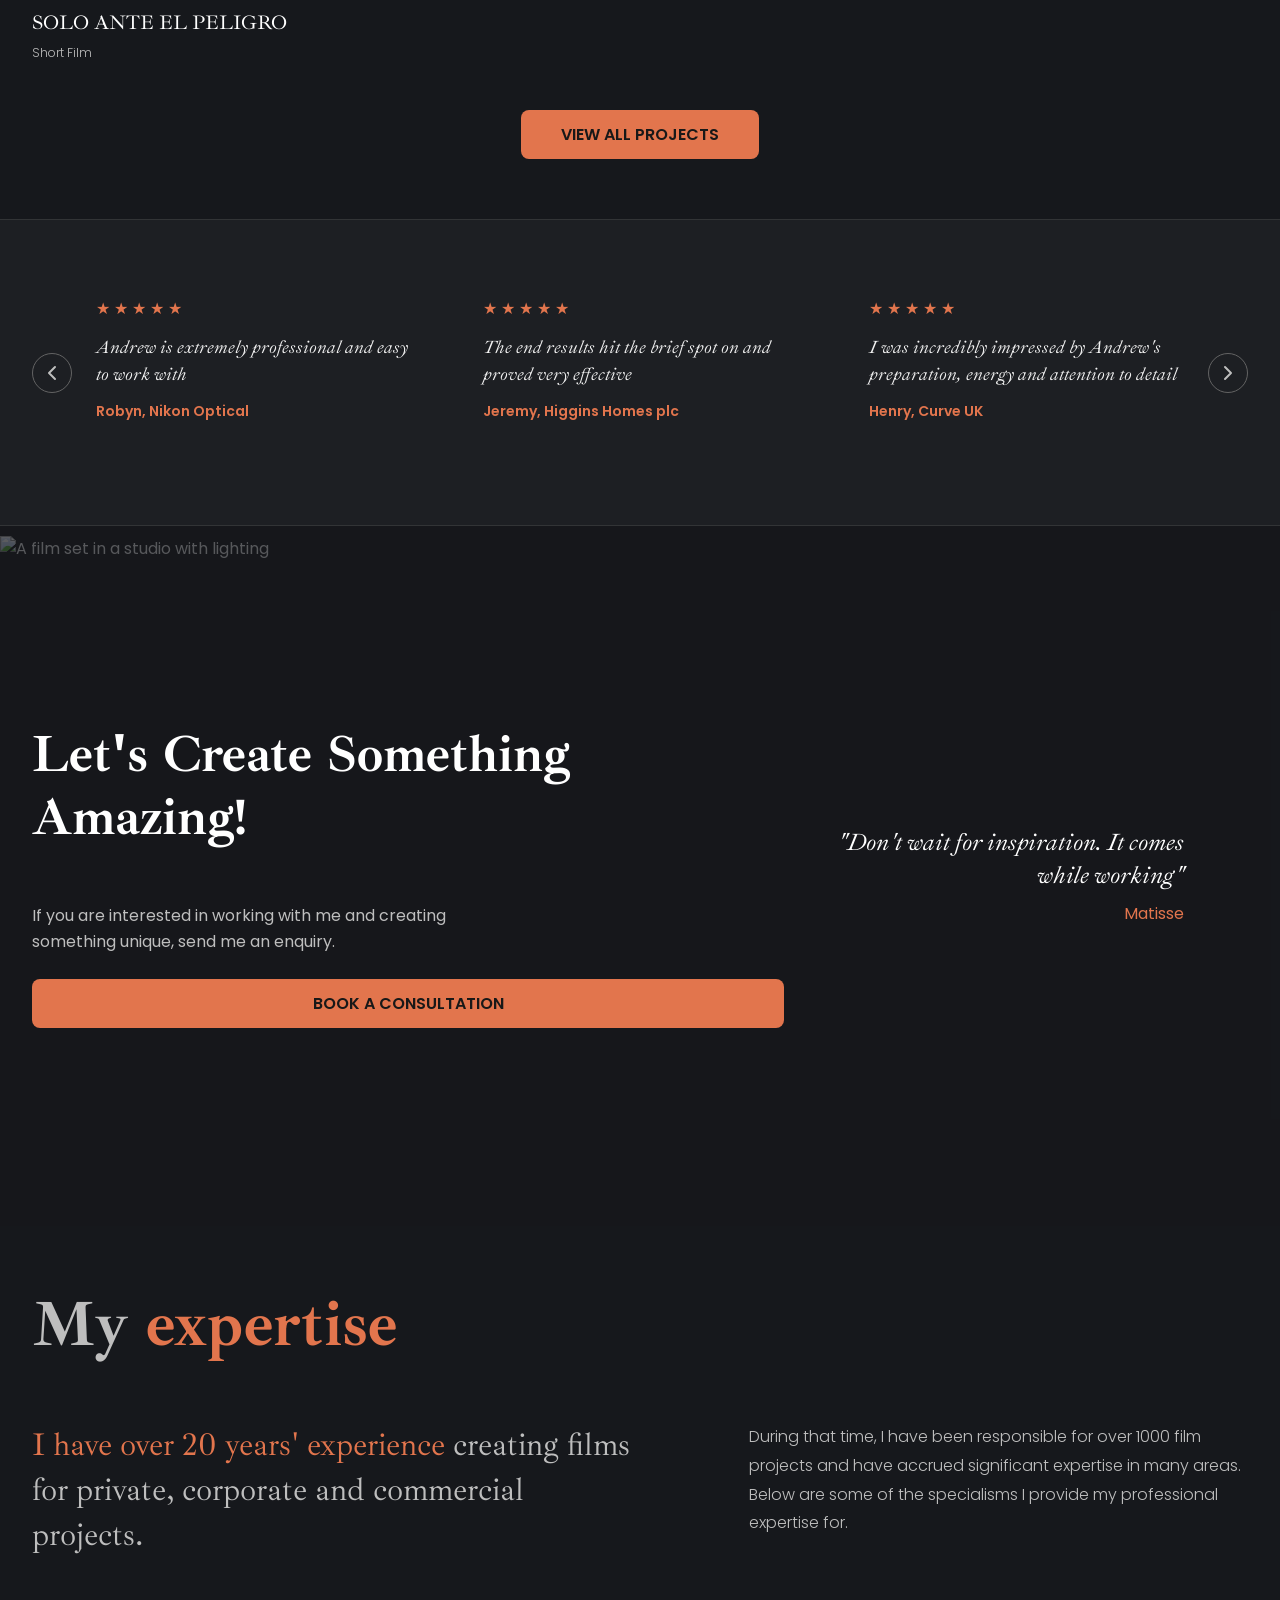
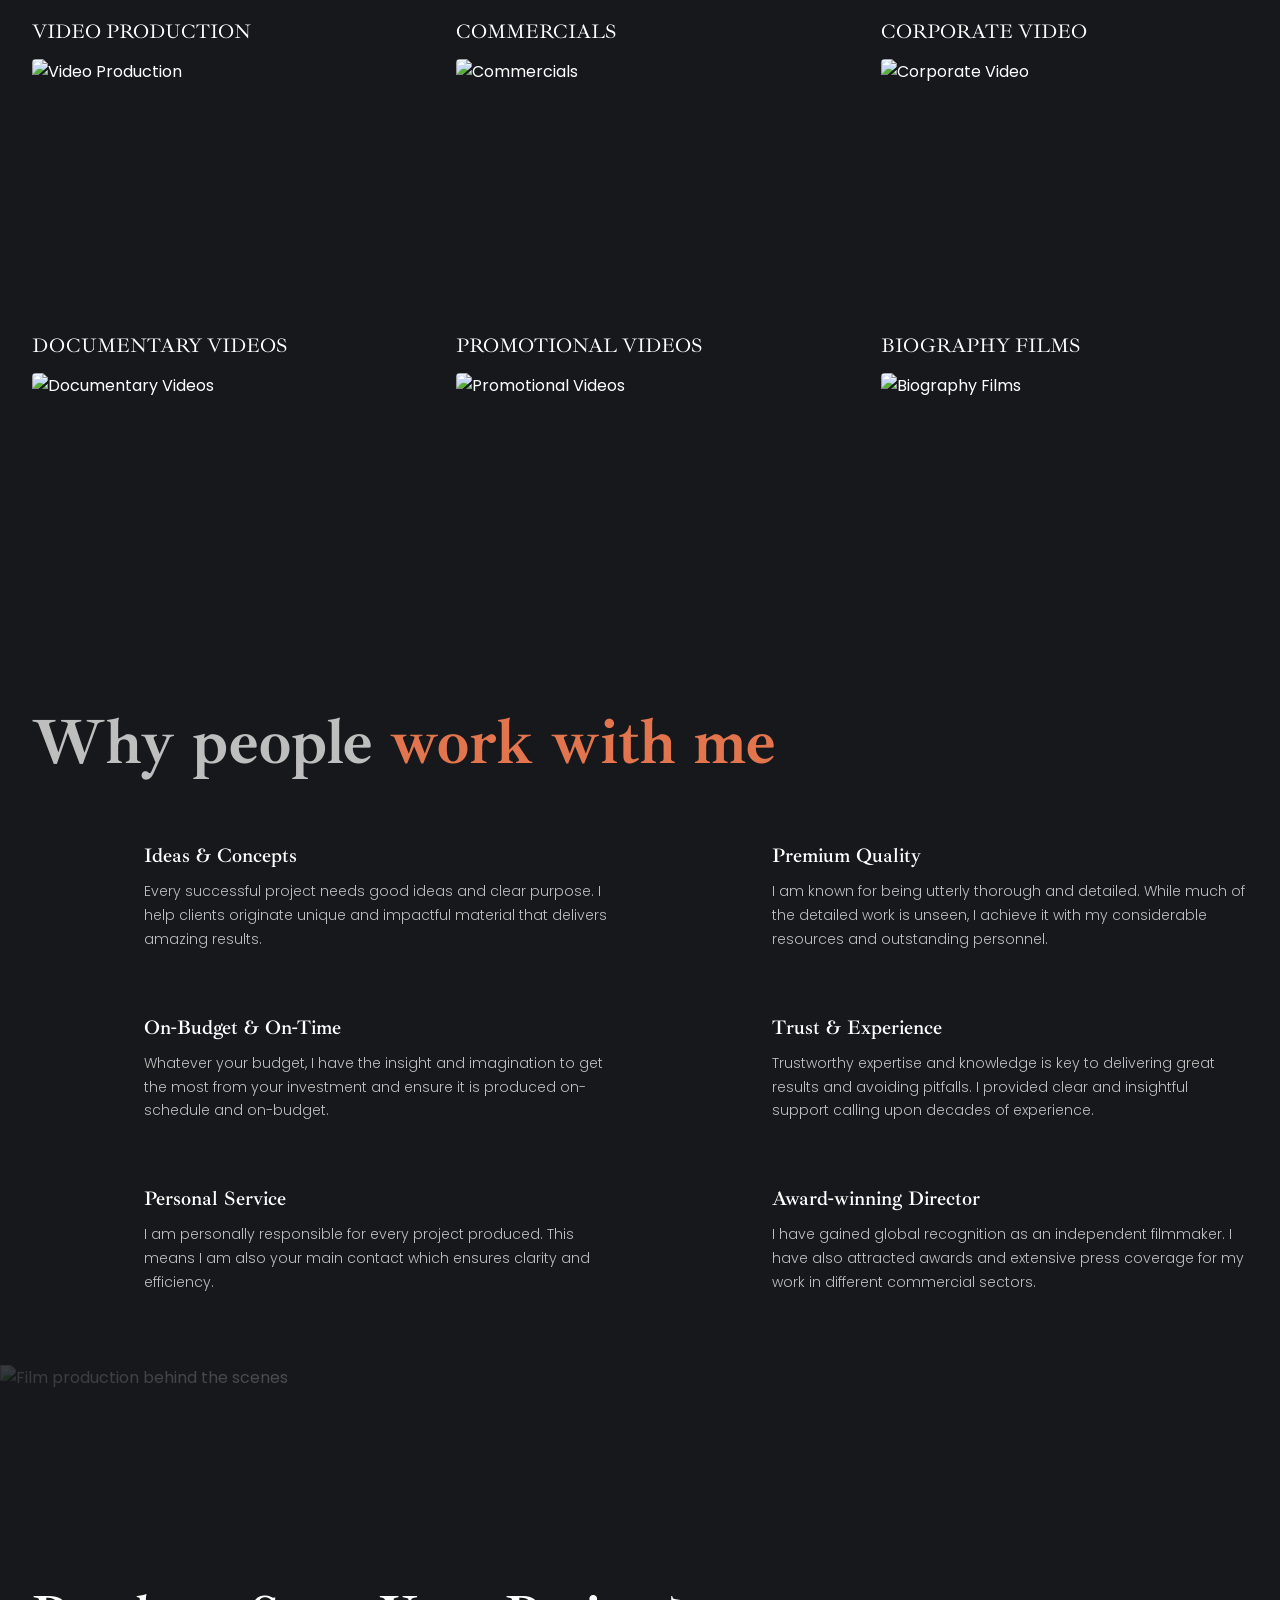
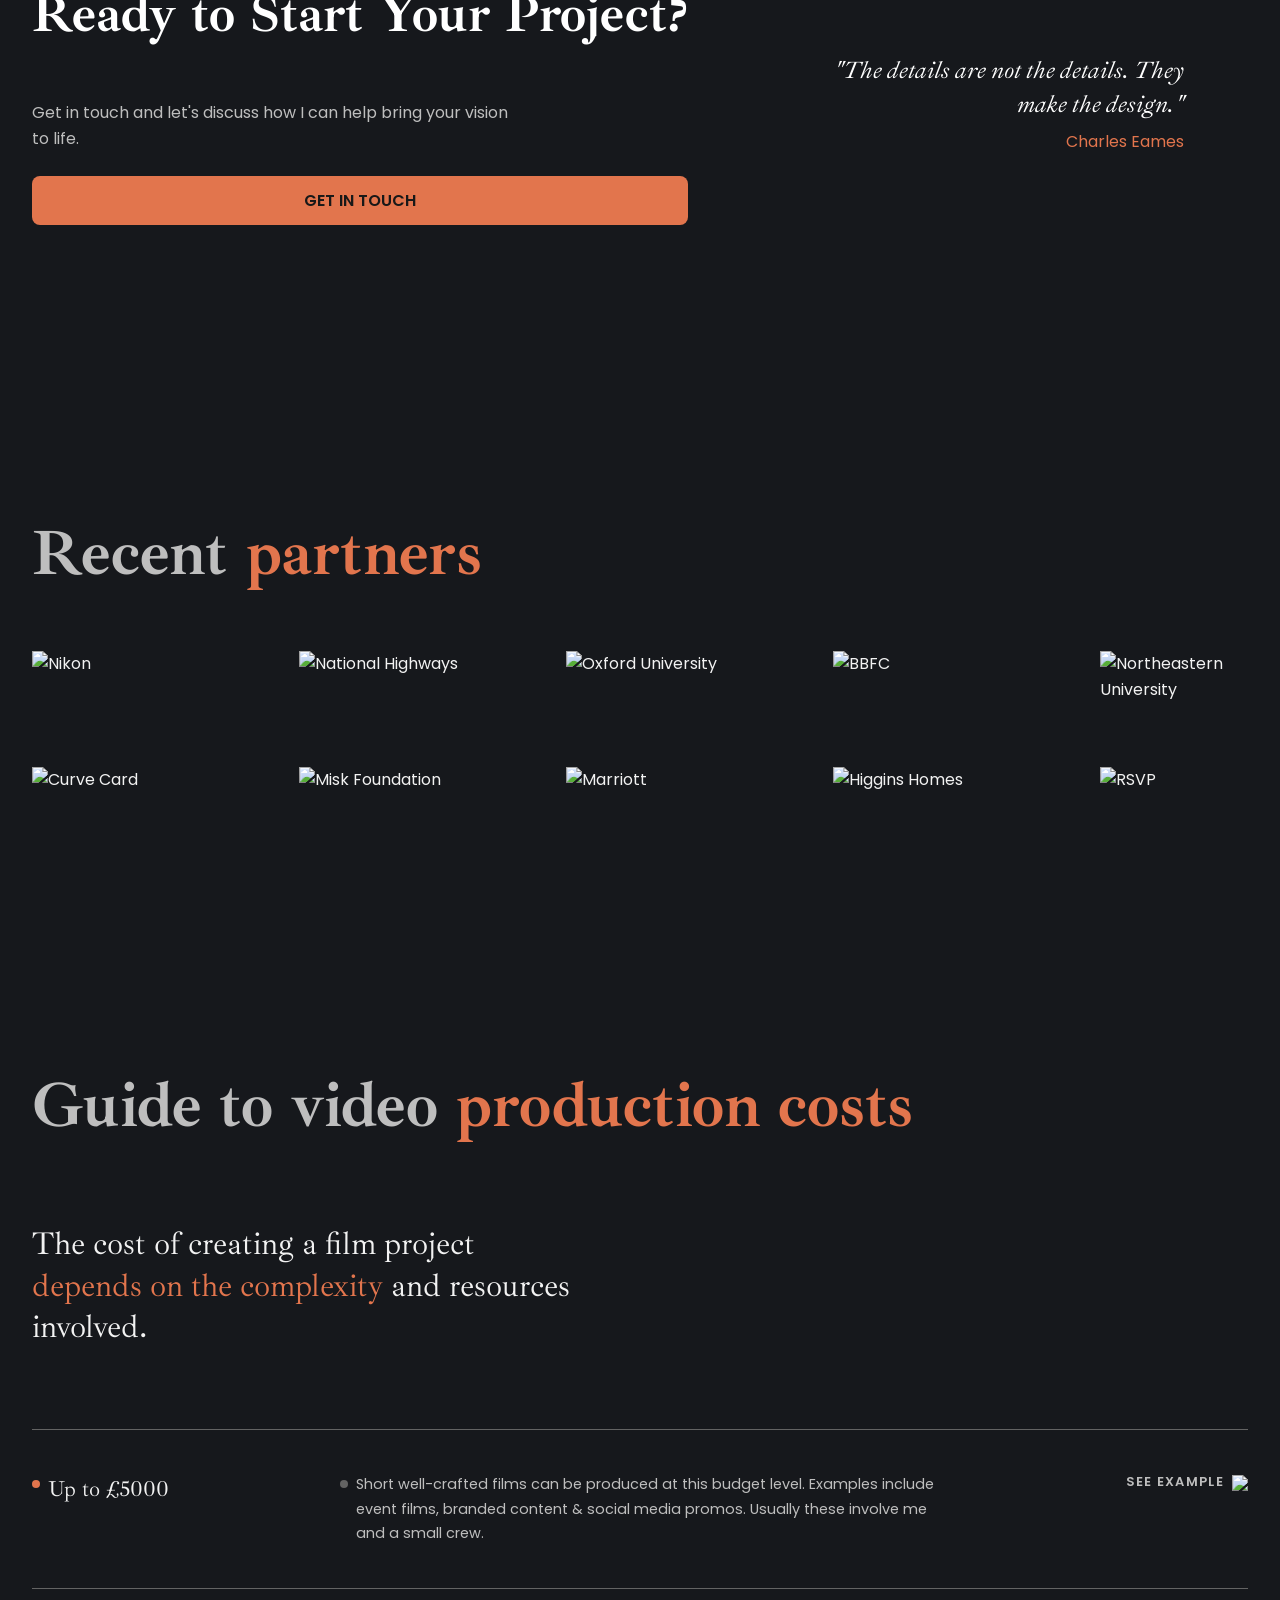
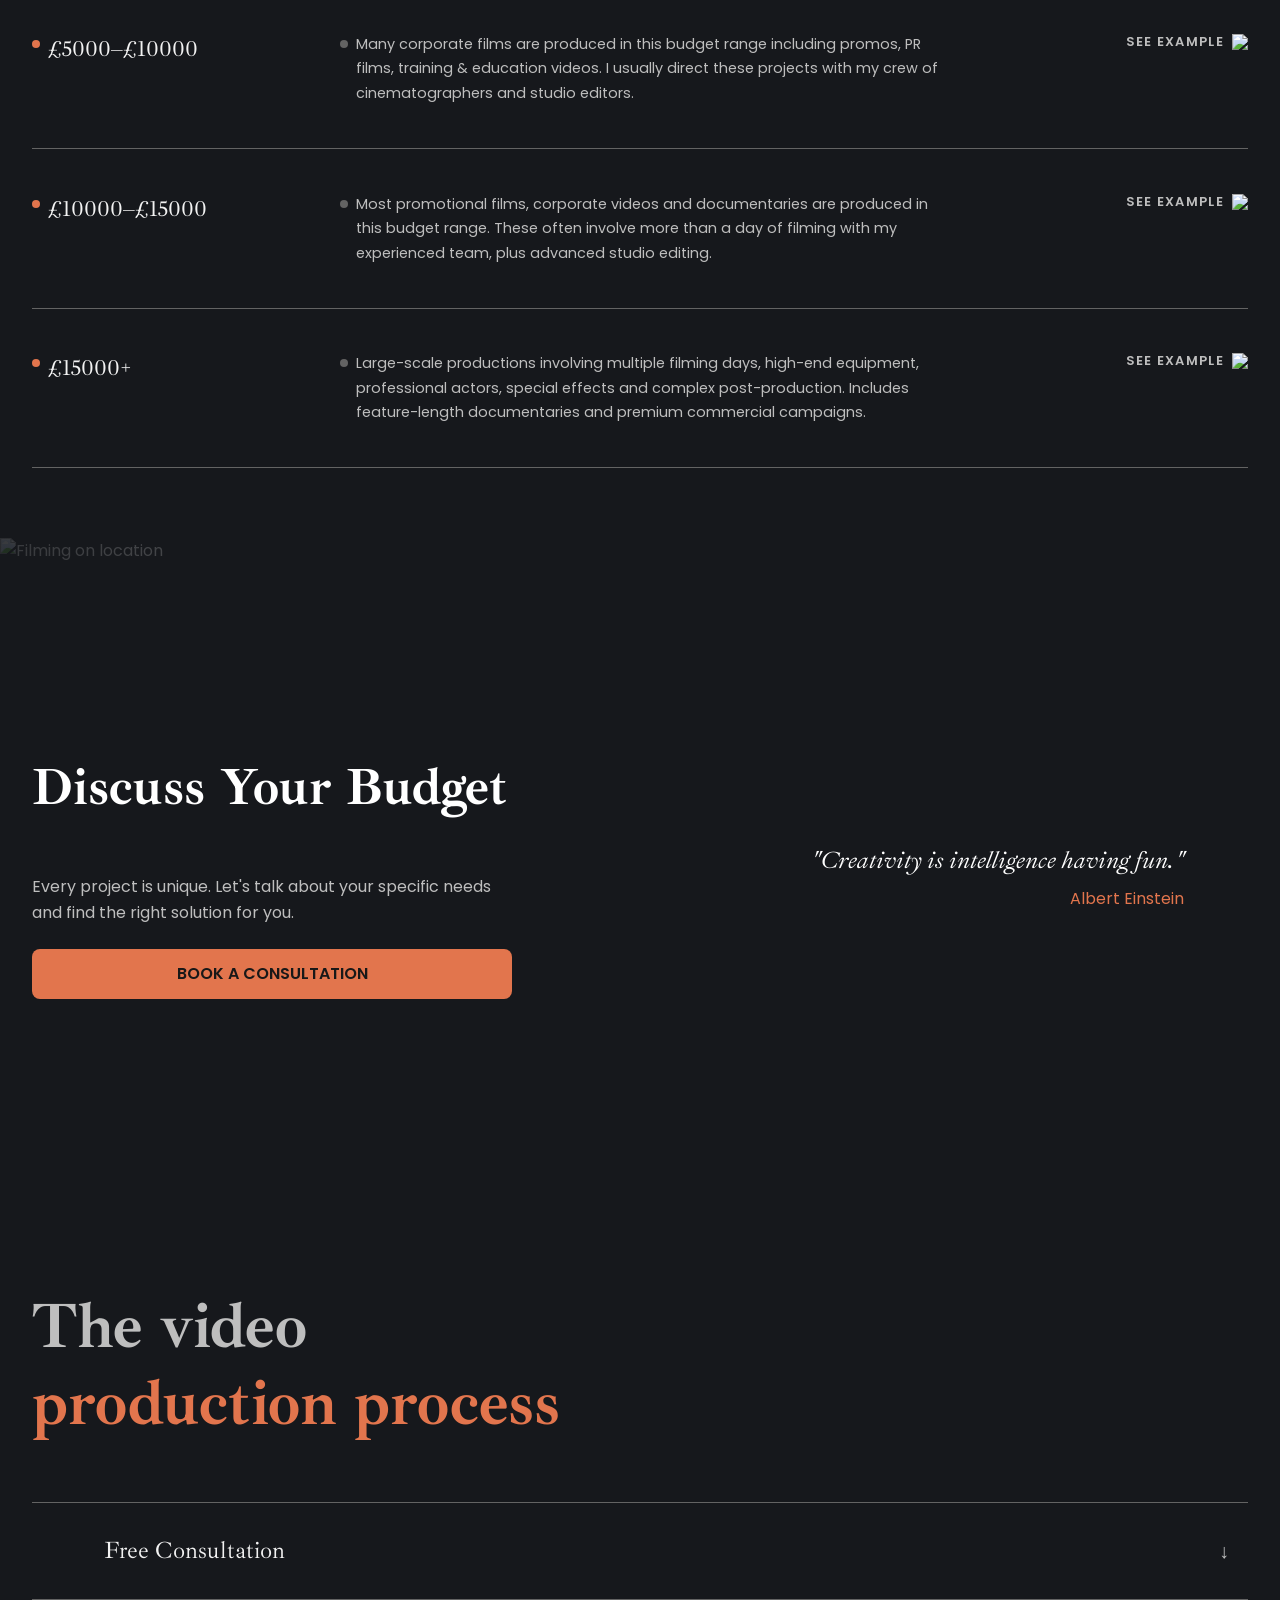
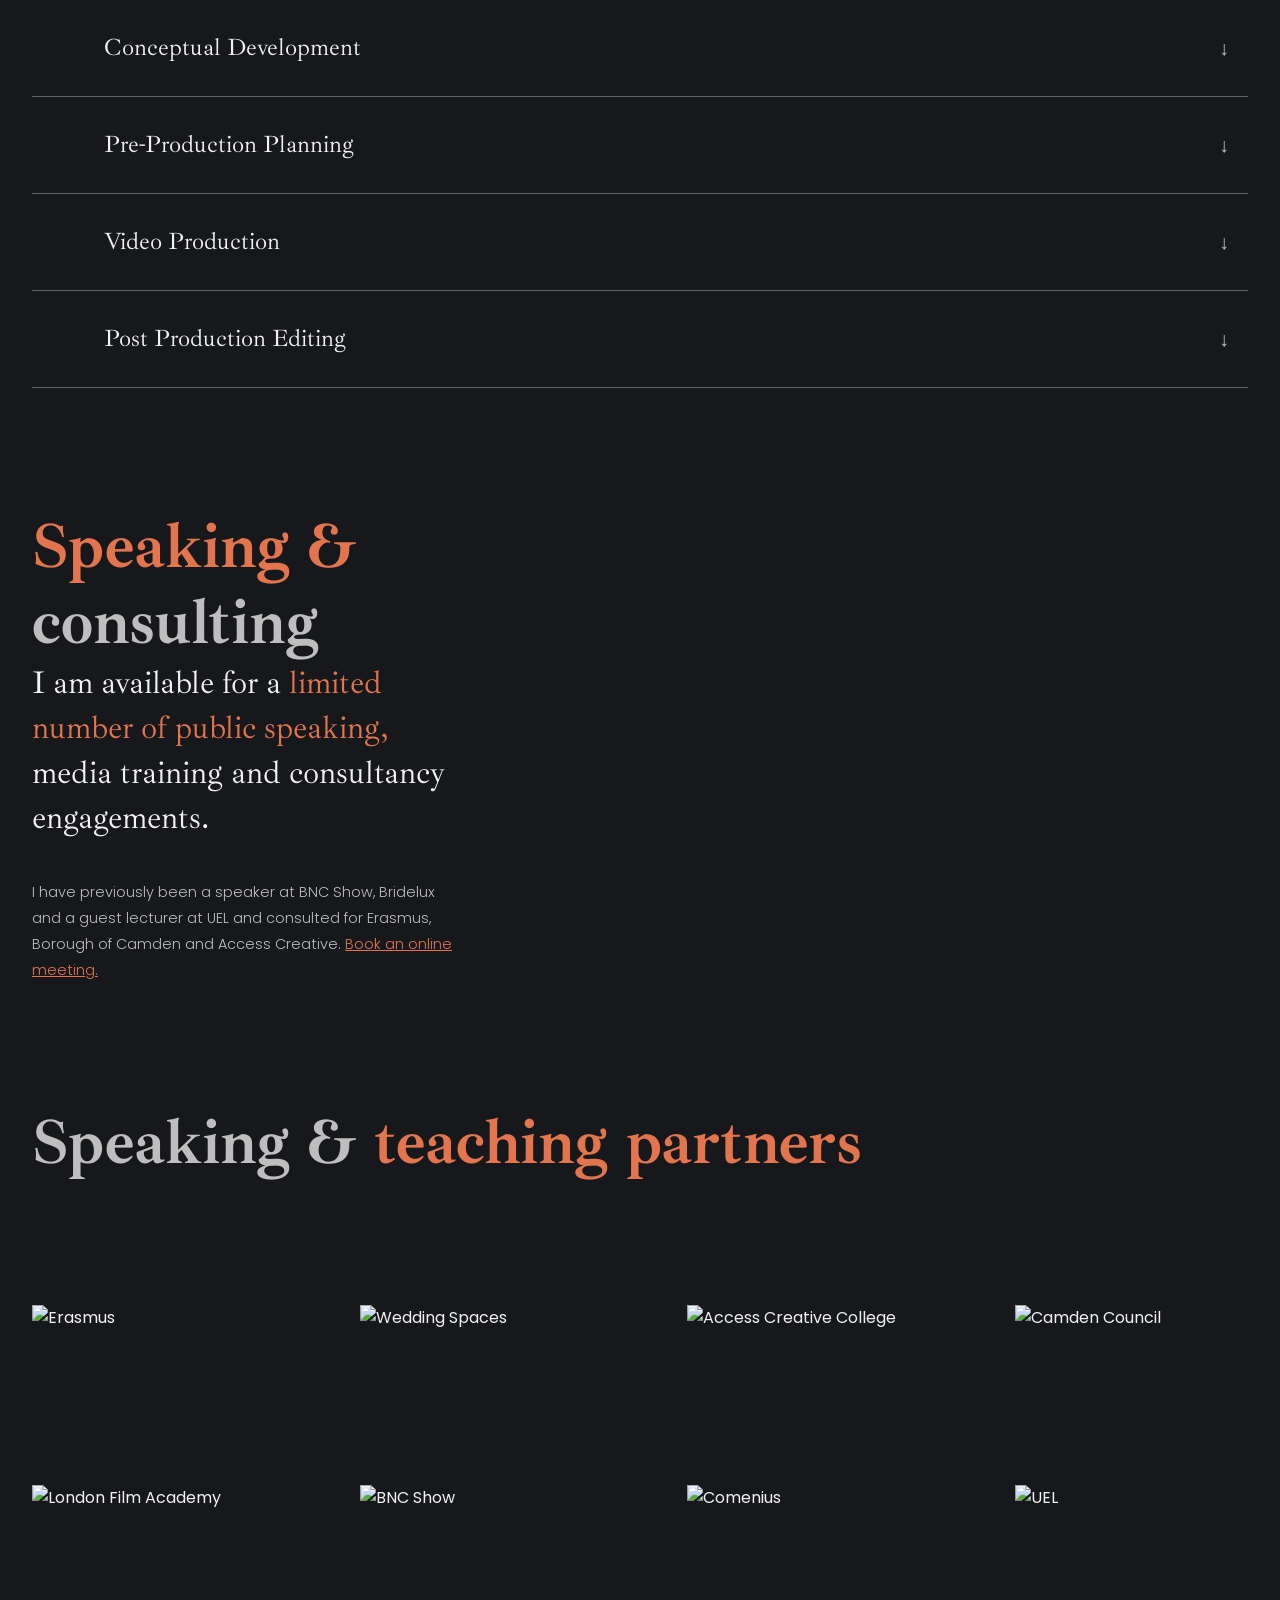
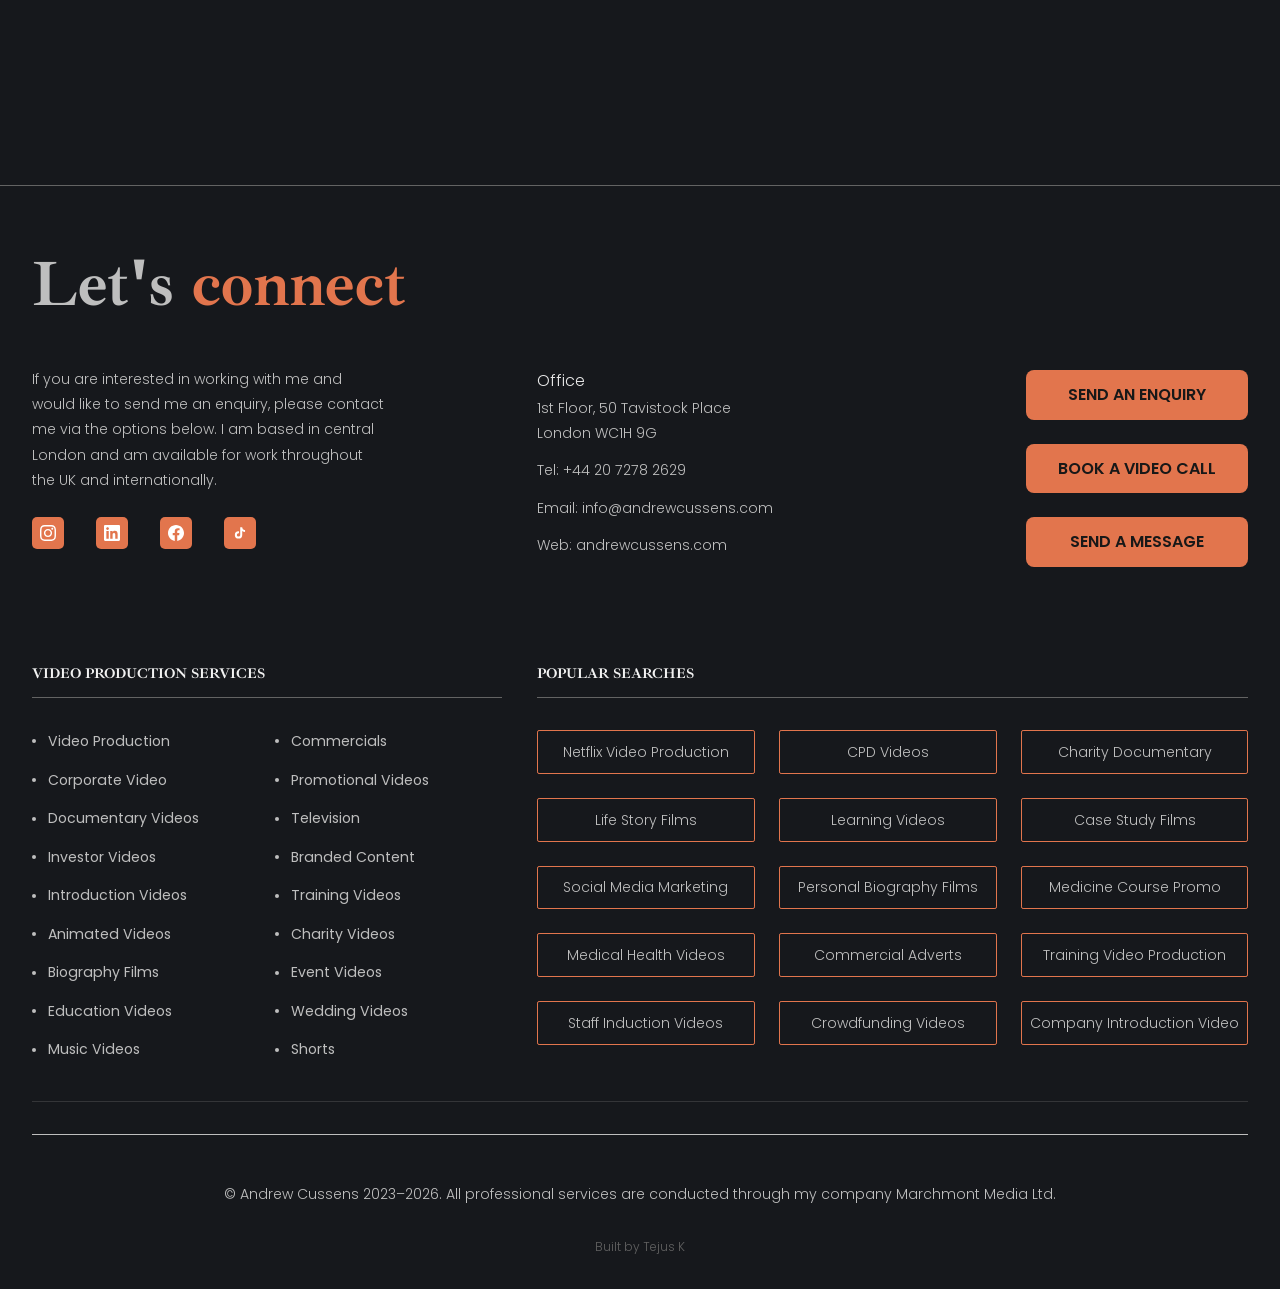
==== commit 03ca0595: "feat: add Solo Ante el Peligro as 7th portfolio item with full showcase" ====
--- a/index.html
+++ b/index.html
@@ -189,8 +189,20 @@
                 </a>
               </div>
 
+                <a href="projects/soloanteelpeligro.html" class="common_work_item" data-category="short film">
+                  <div class="common_work_item-image-wrap">
+                    <img src="Material visual/My Work/Titulo: Solo Ante el Peligro (shortfilm).jpeg" alt="Solo Ante el Peligro" loading="lazy">
+                    <div class="common_work_item-overlay"></div>
+                  </div>
+                  <div class="common_work_item-info">
+                    <div class="common_work_item-title">Solo Ante el Peligro</div>
+                    <div class="common_work_item-tags">Short Film</div>
+                  </div>
+                </a>
+              </div>
+
               <div class="common_work_load-wrap">
-                <a href="https://www.andrewcussens.com/work" class="button common-work">Load More Projects</a>
+                <a href="projects/soloanteelpeligro.html" class="button common-work">View All Projects</a>
               </div>
             </div>
           </div>
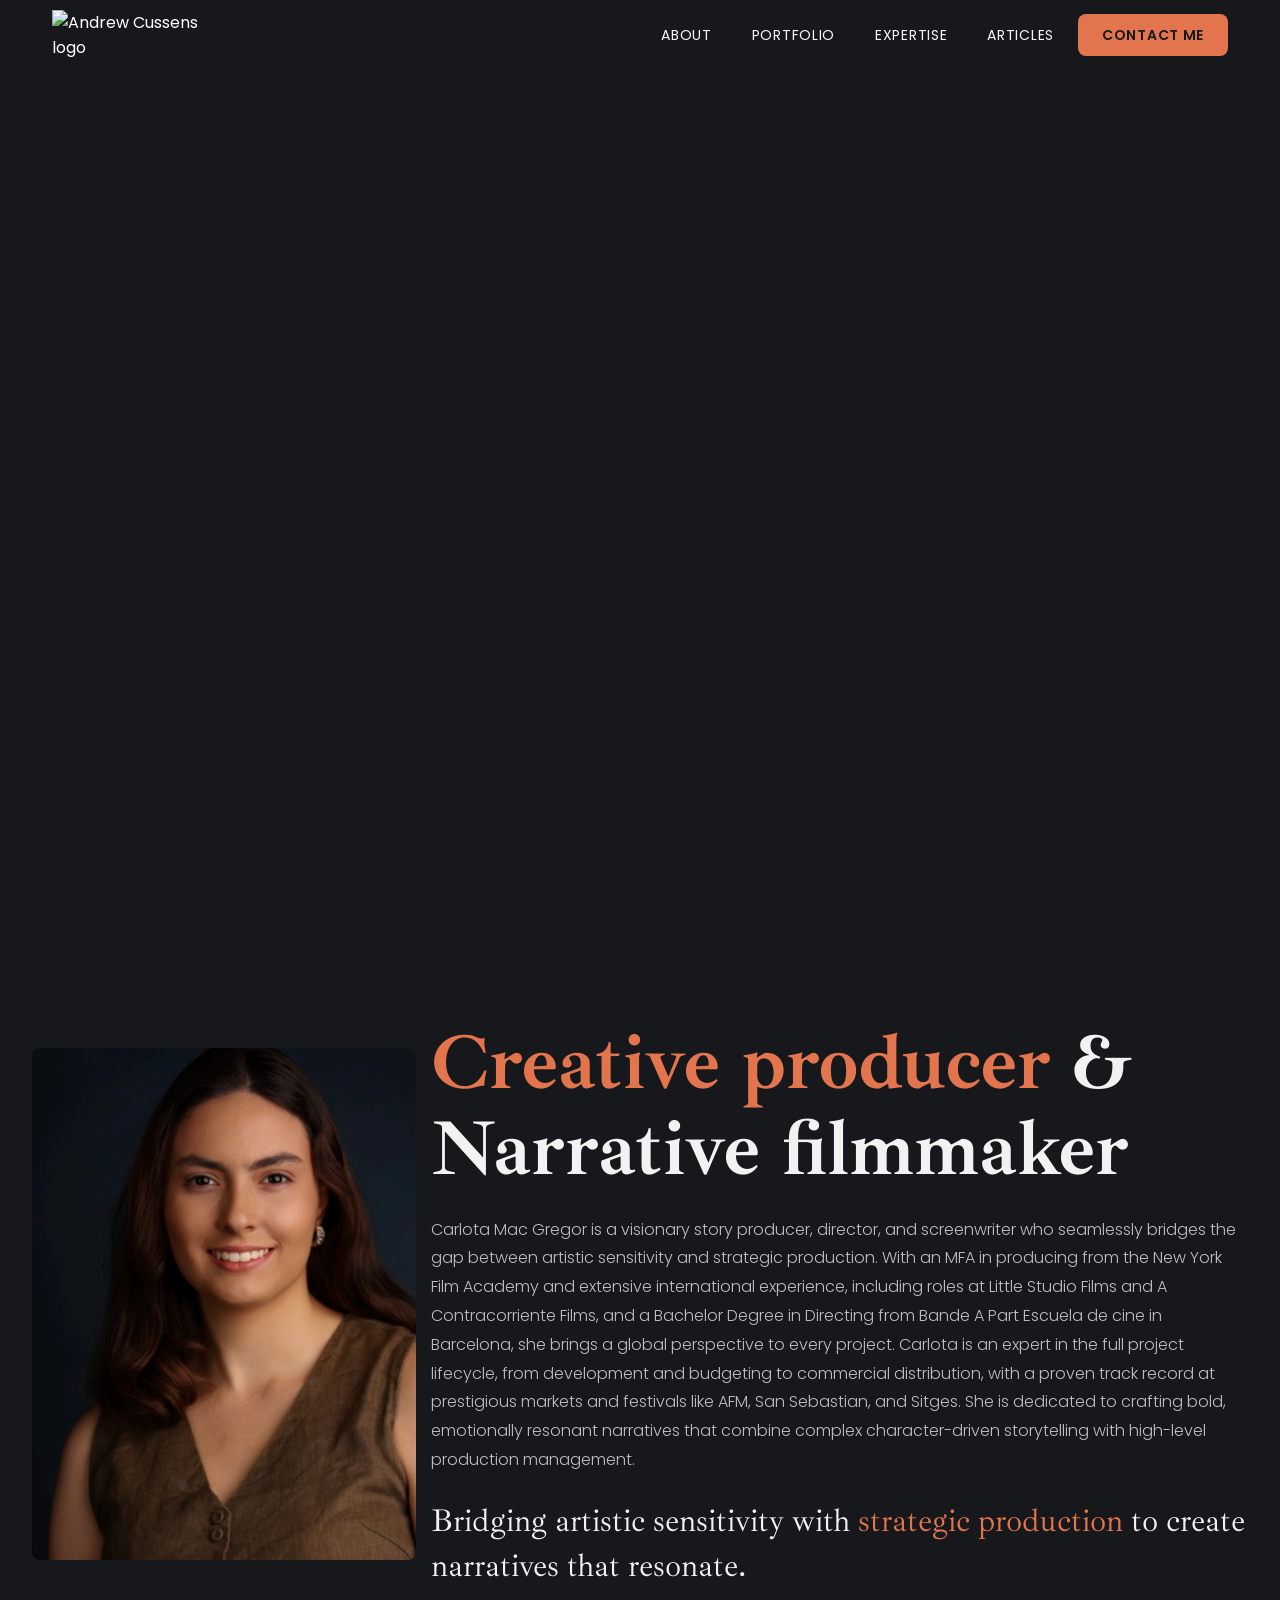
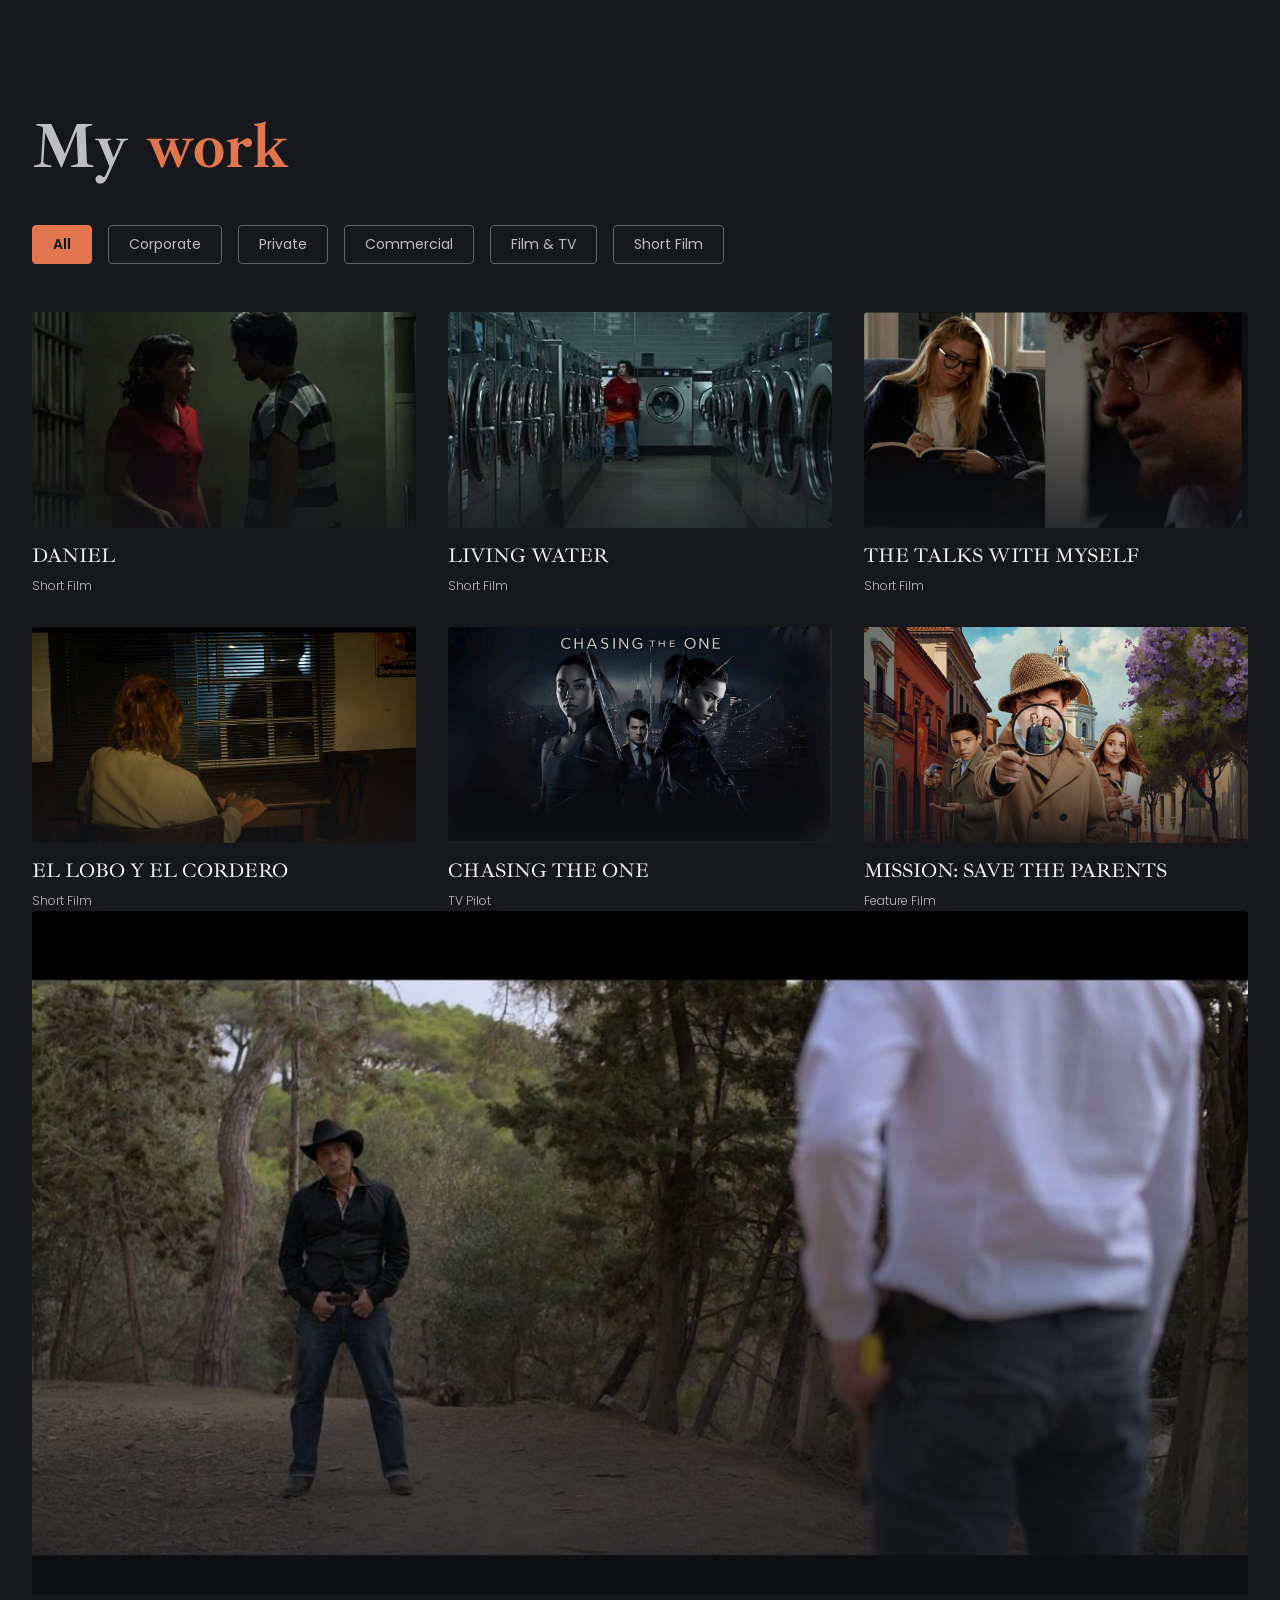
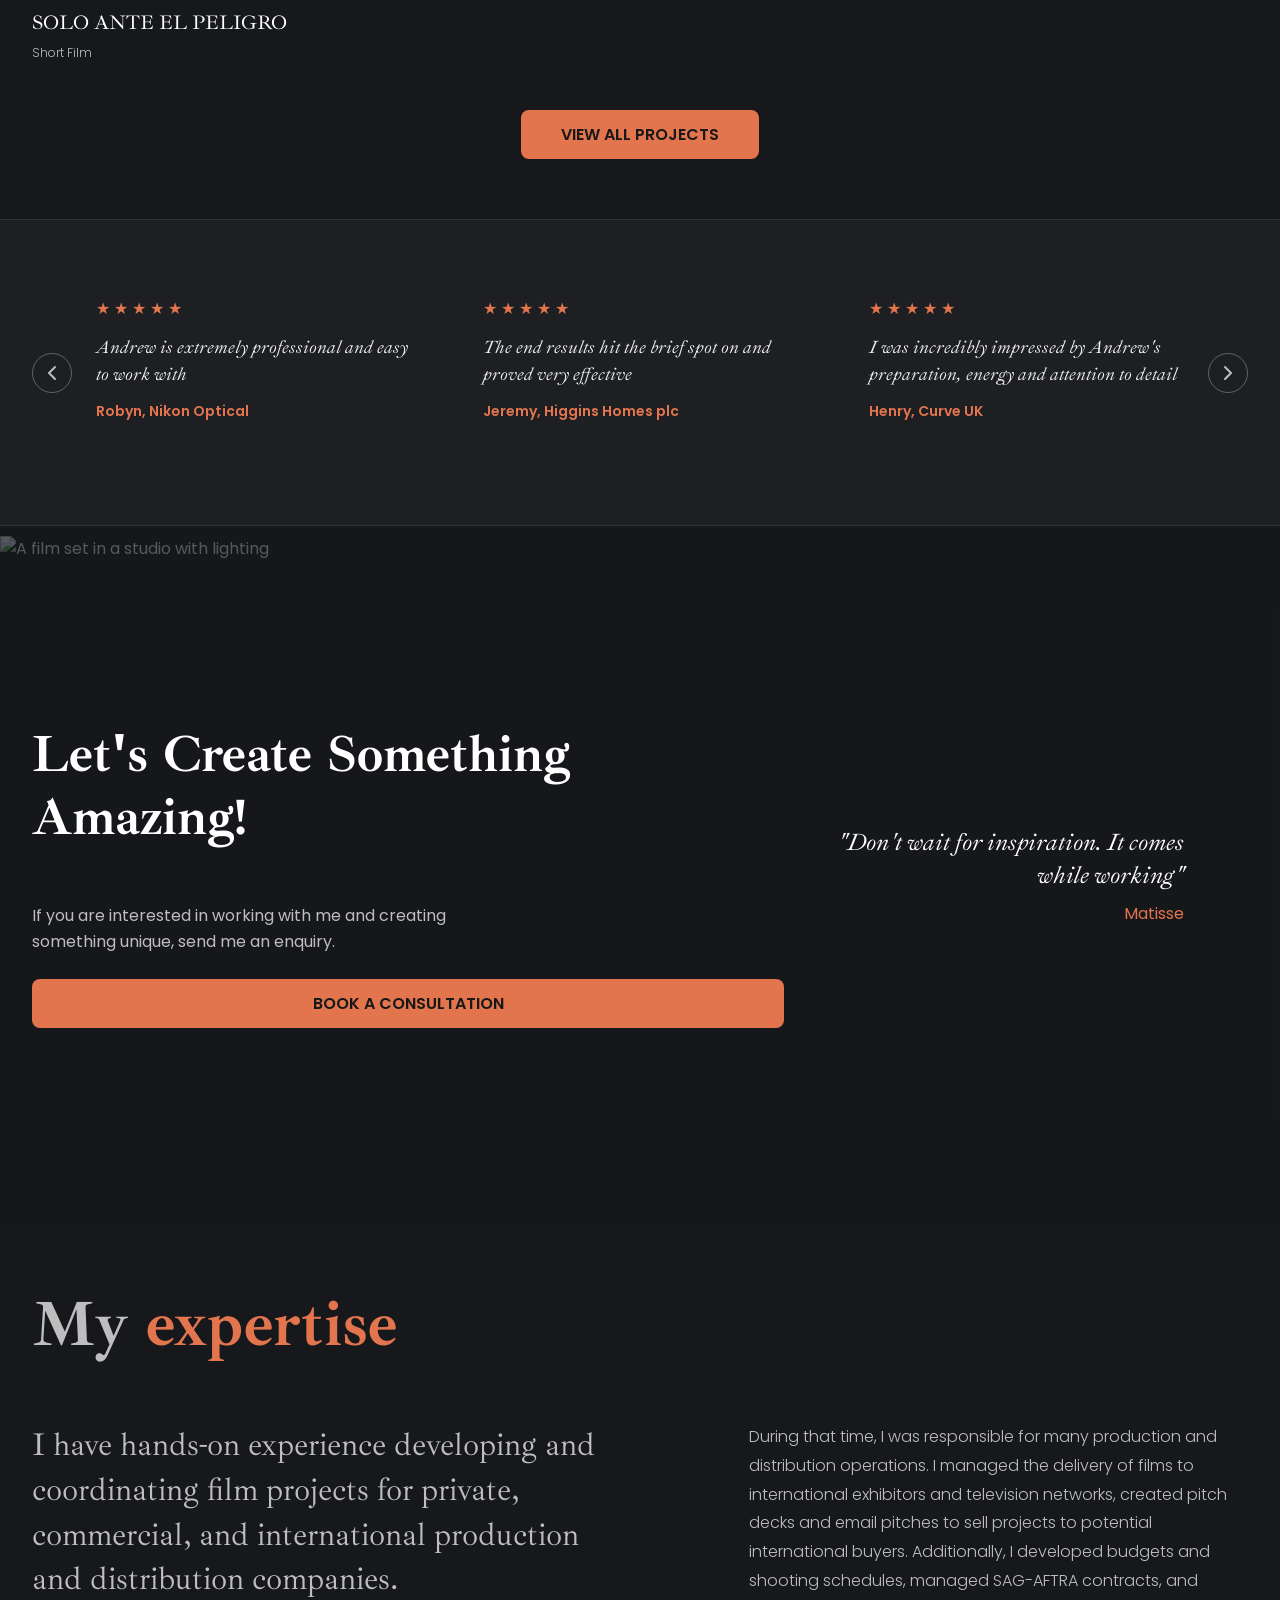
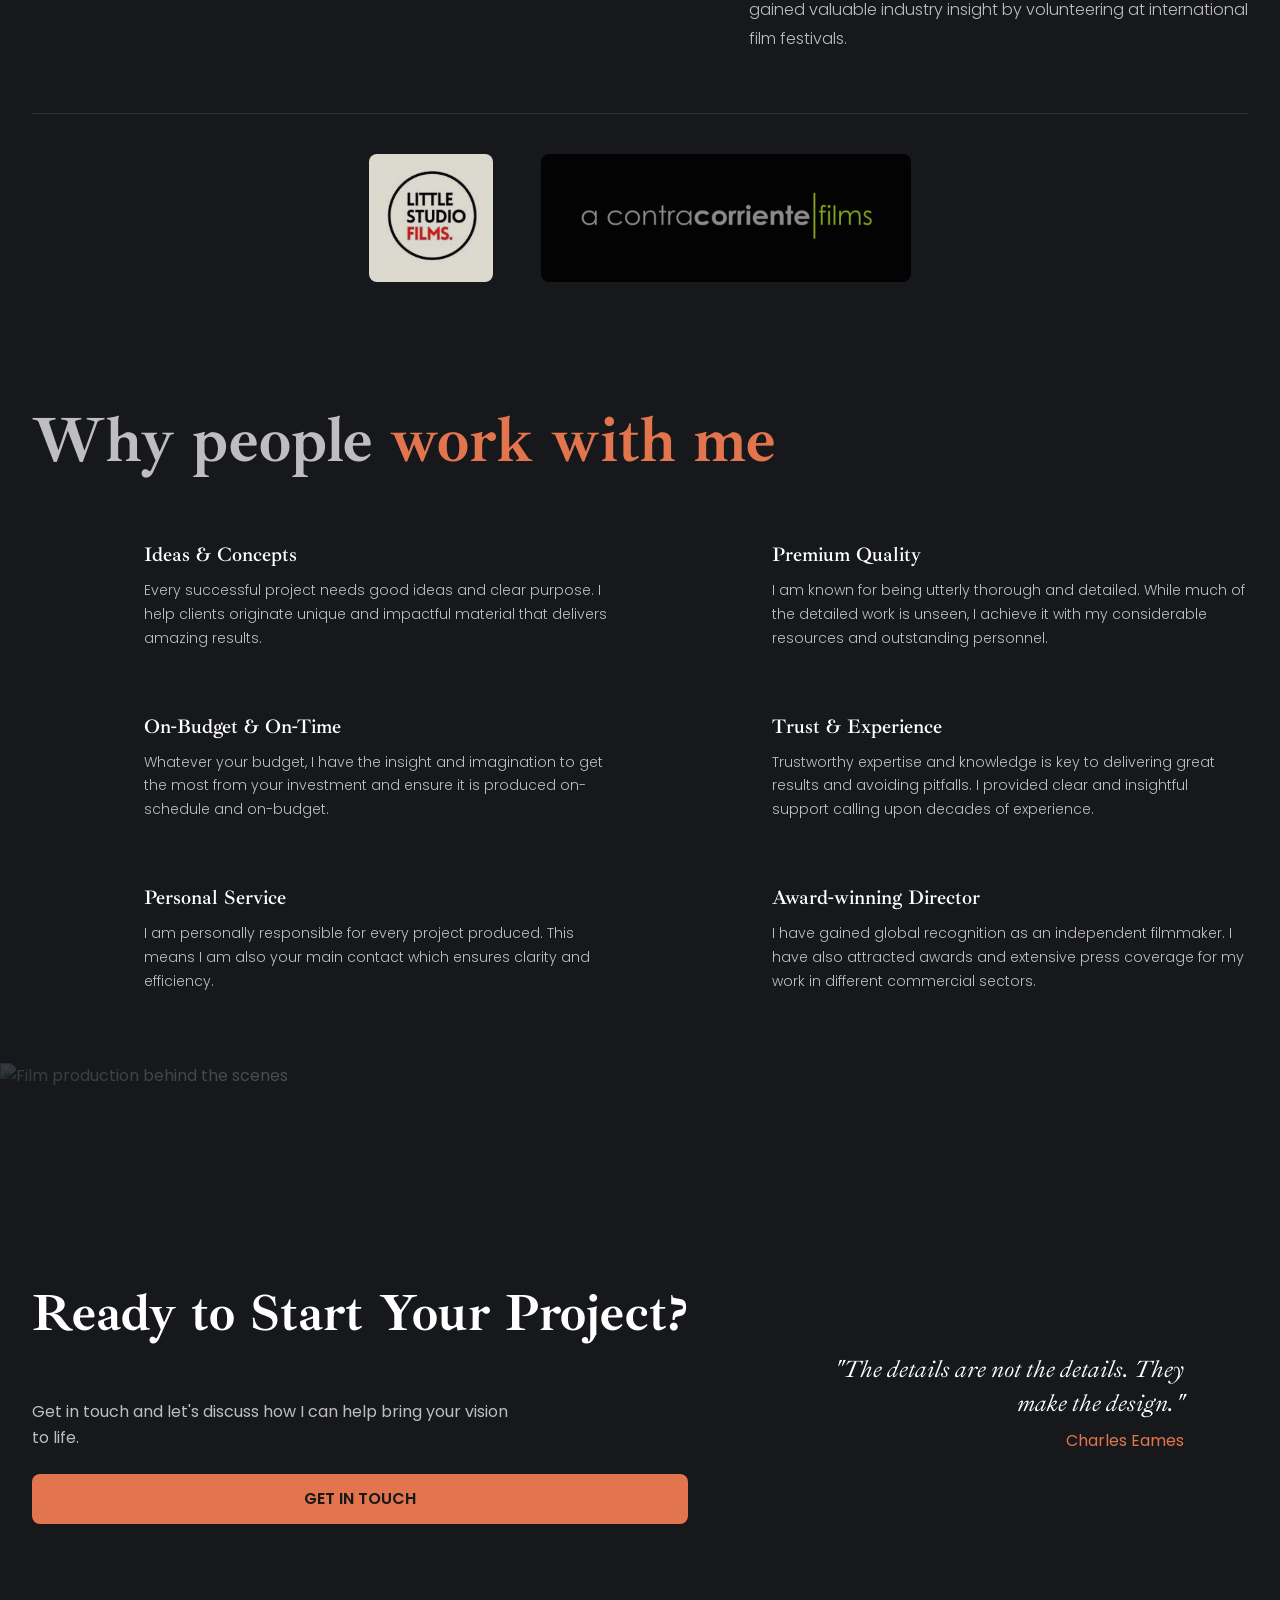
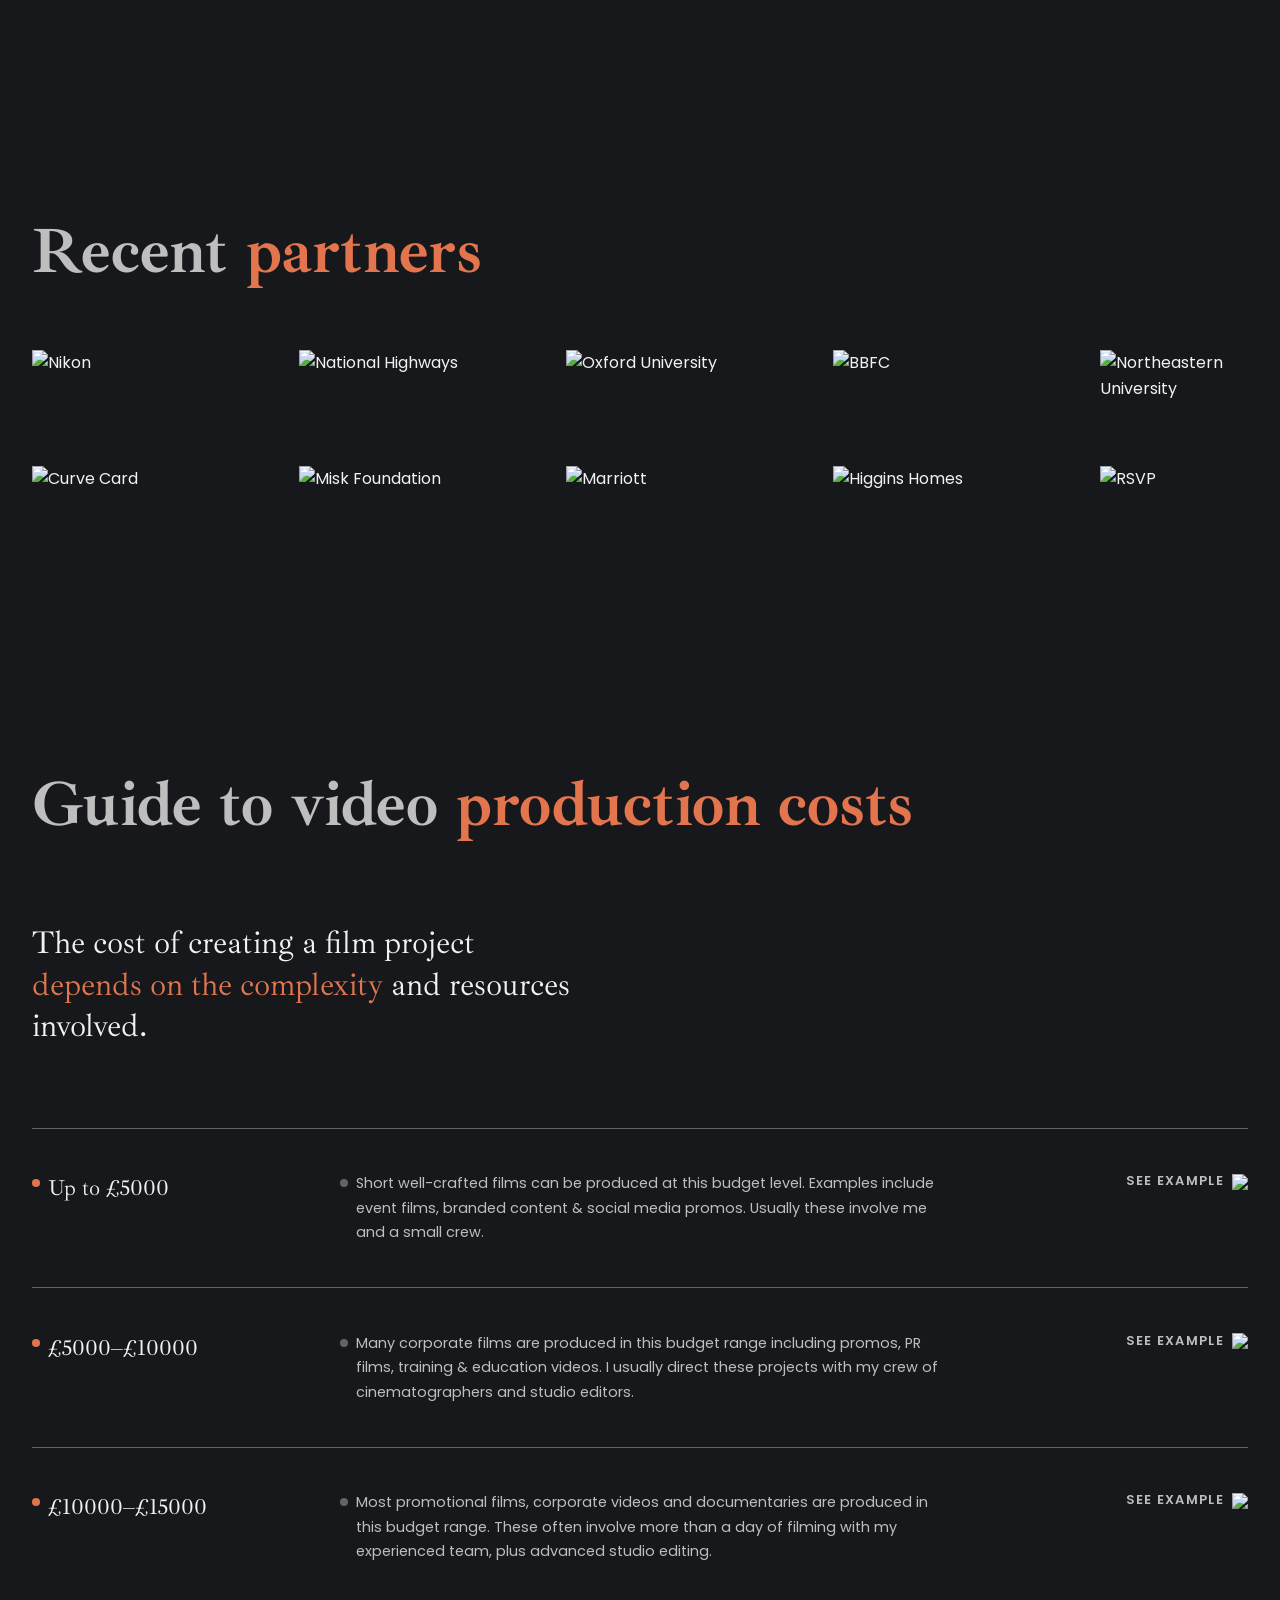
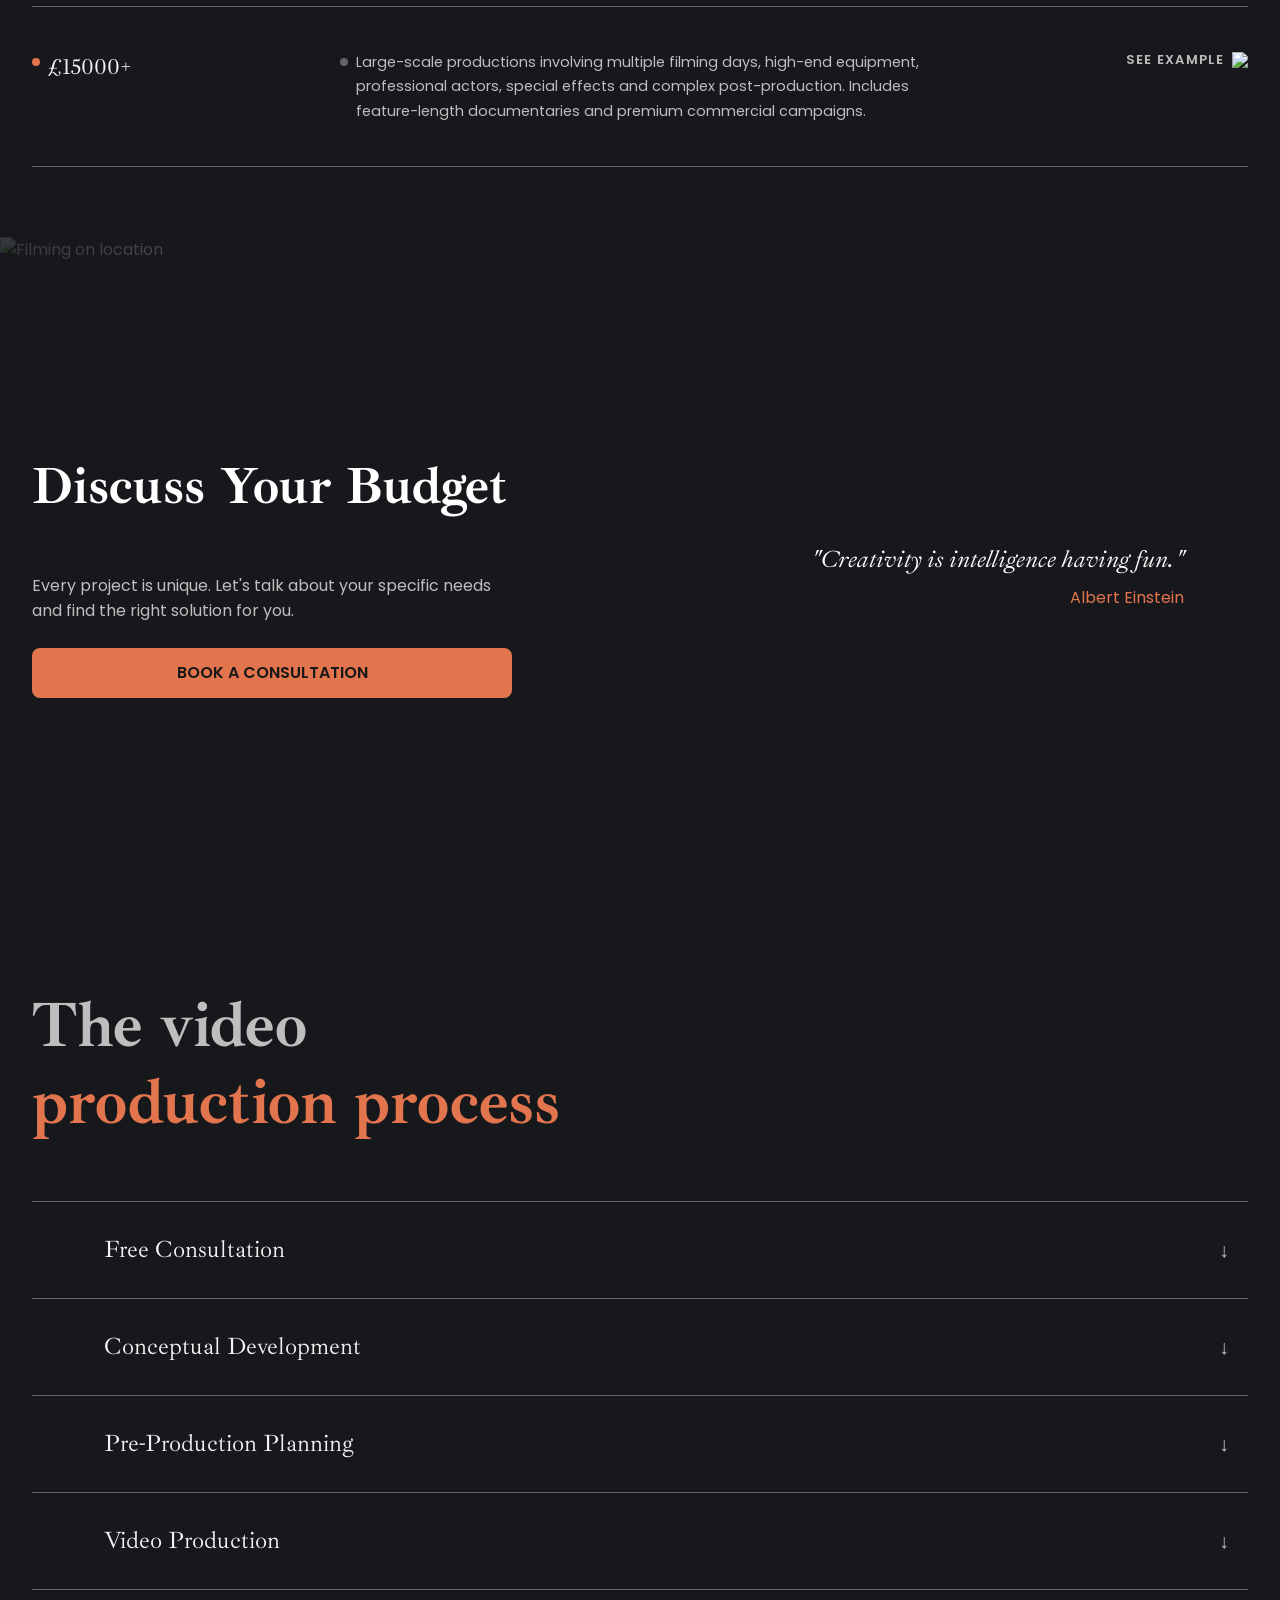
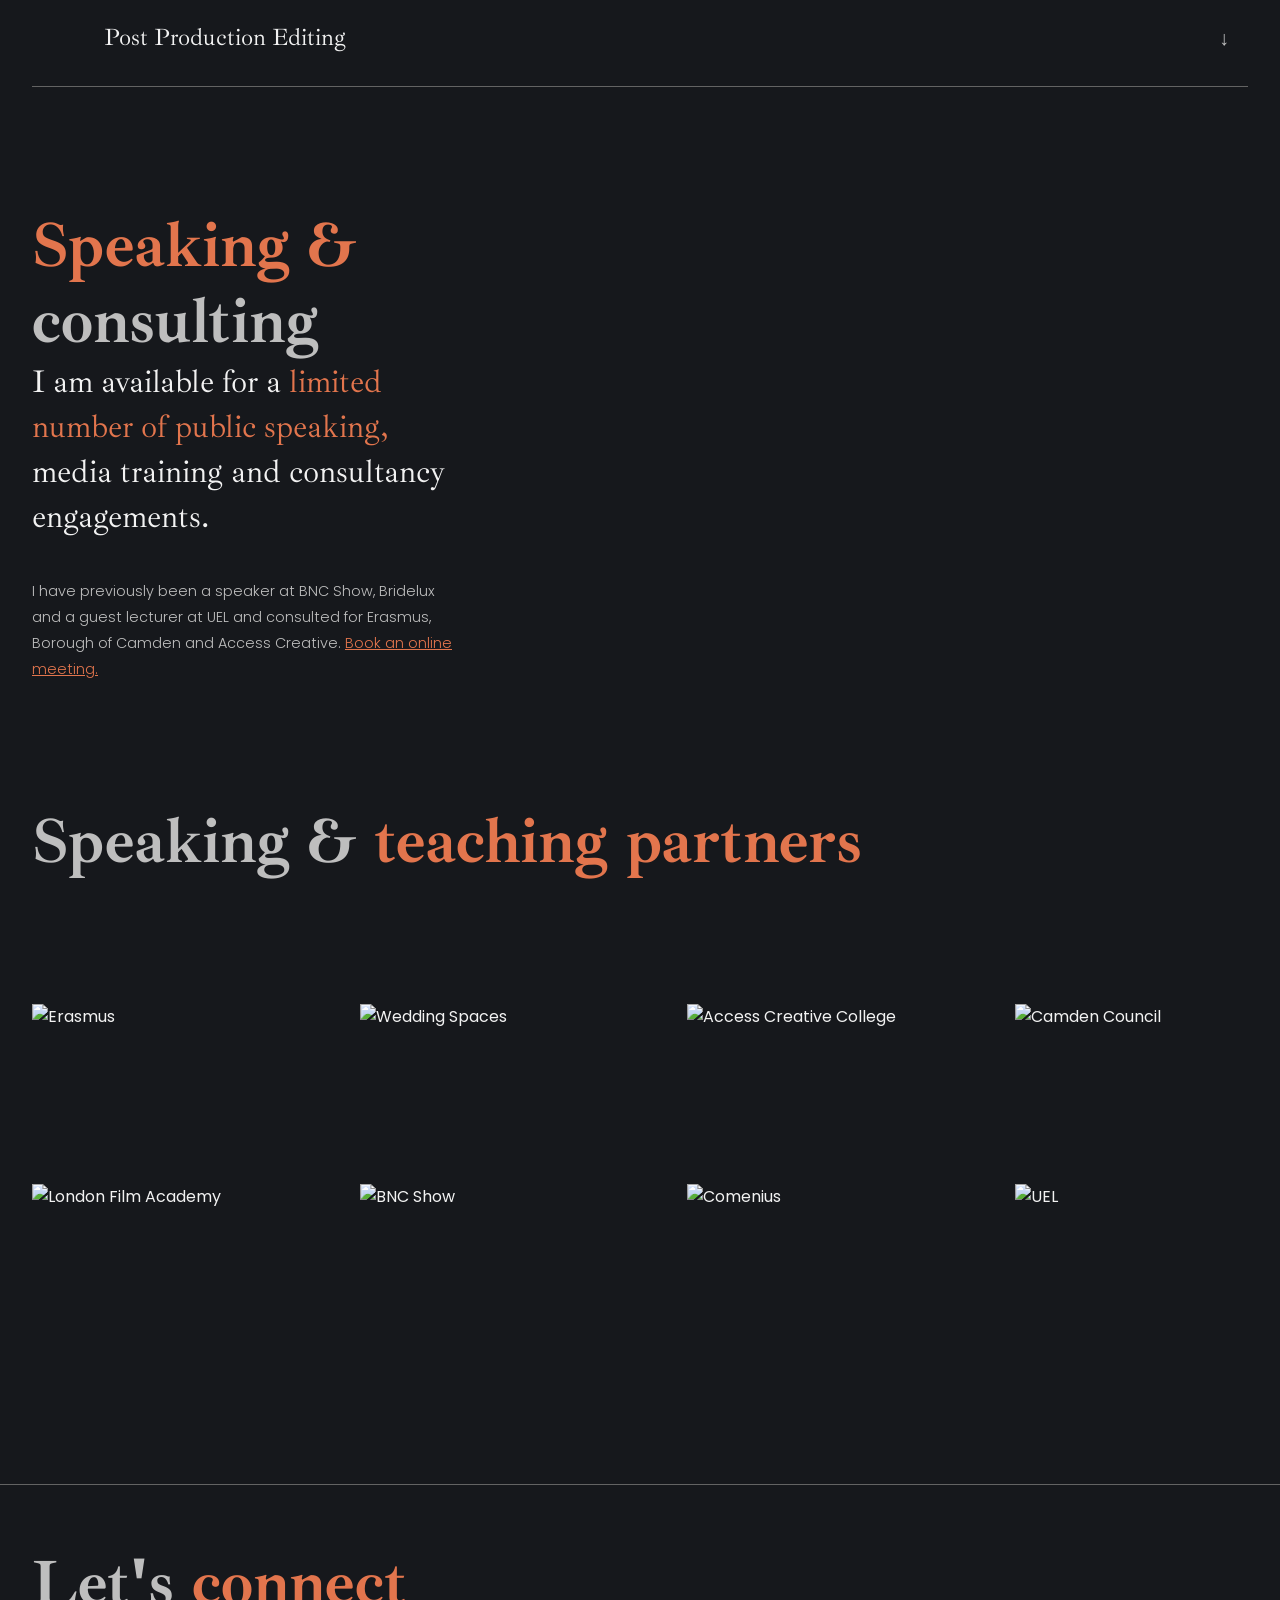
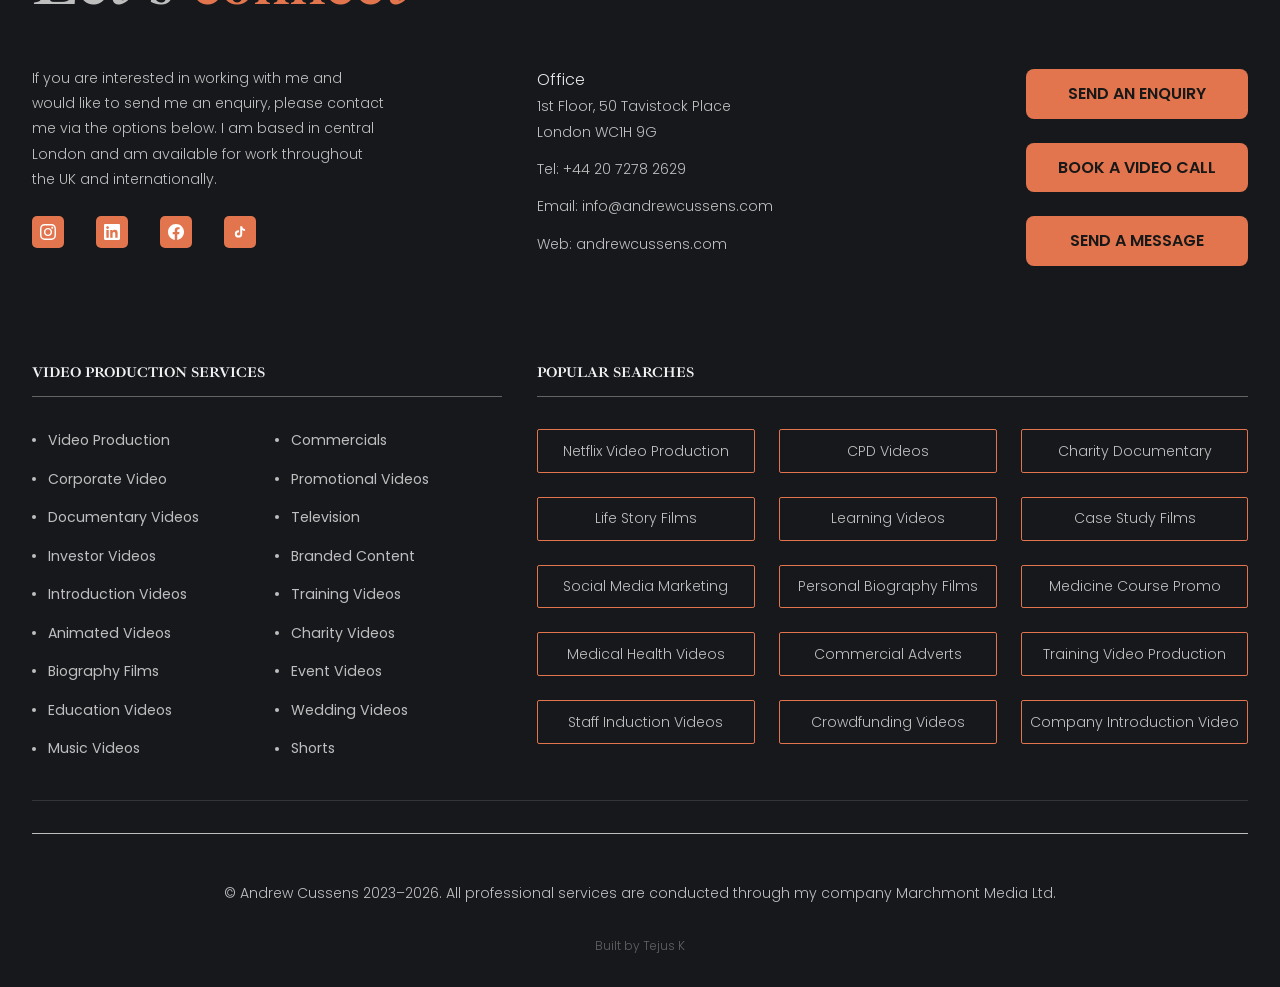
==== commit 96435c02: "Add portfolio assets and docs" ====
--- a/index.html
+++ b/index.html
@@ -333,46 +333,16 @@
             <div class="common_services_component">
               <h2>My <span class="text-color-accent">expertise</span></h2>
               <div class="common_services_text-wrap">
-                <div class="heading-style-h4"><span class="text-color-accent">I have over 20 years' experience</span> <span class="text-color-secondary">creating films for private, corporate and commercial projects.</span></div>
-                <p>During that time, I have been responsible for over 1000 film projects and have accrued significant expertise in many areas. Below are some of the specialisms I provide my professional expertise for.</p>
-              </div>
-              <div class="common_services_list">
-                <a href="https://www.andrewcussens.com/services/video-production" class="common_services_item-wrap js-reveal-item">
-                  <div class="common_services_item-title">Video Production</div>
-                  <div class="common_services_item-video-wrap">
-                    <img src="https://cdn.prod.website-files.com/67320a38c98681c8990e5659/67320a38c98681c8990e5763_video_production.webp" alt="Video Production" class="common_services_item-image" loading="lazy">
-                  </div>
-                </a>
-                <a href="https://www.andrewcussens.com/services/commercial-videos" class="common_services_item-wrap js-reveal-item">
-                  <div class="common_services_item-title">Commercials</div>
-                  <div class="common_services_item-video-wrap">
-                    <img src="https://cdn.prod.website-files.com/67320a38c98681c8990e5659/67320a38c98681c8990e5762_commercial_videos.webp" alt="Commercials" class="common_services_item-image" loading="lazy">
-                  </div>
-                </a>
-                <a href="https://www.andrewcussens.com/services/corporate-video" class="common_services_item-wrap js-reveal-item">
-                  <div class="common_services_item-title">Corporate Video</div>
-                  <div class="common_services_item-video-wrap">
-                    <img src="https://cdn.prod.website-files.com/67320a38c98681c8990e5659/67320a38c98681c8990e5761_corporate_video.webp" alt="Corporate Video" class="common_services_item-image" loading="lazy">
-                  </div>
-                </a>
-                <a href="https://www.andrewcussens.com/services/documentary-videos" class="common_services_item-wrap js-reveal-item">
-                  <div class="common_services_item-title">Documentary Videos</div>
-                  <div class="common_services_item-video-wrap">
-                    <img src="https://cdn.prod.website-files.com/67320a38c98681c8990e5659/67320a38c98681c8990e5760_documentary.webp" alt="Documentary Videos" class="common_services_item-image" loading="lazy">
-                  </div>
-                </a>
-                <a href="https://www.andrewcussens.com/services/promotional-videos" class="common_services_item-wrap js-reveal-item">
-                  <div class="common_services_item-title">Promotional Videos</div>
-                  <div class="common_services_item-video-wrap">
-                    <img src="https://cdn.prod.website-files.com/67320a38c98681c8990e5659/67320a38c98681c8990e5765_promo_videos.webp" alt="Promotional Videos" class="common_services_item-image" loading="lazy">
-                  </div>
-                </a>
-                <a href="https://www.andrewcussens.com/services/biography-films" class="common_services_item-wrap js-reveal-item">
-                  <div class="common_services_item-title">Biography Films</div>
-                  <div class="common_services_item-video-wrap">
-                    <img src="https://cdn.prod.website-files.com/67320a38c98681c8990e5659/67320a38c98681c8990e5764_biography.webp" alt="Biography Films" class="common_services_item-image" loading="lazy">
-                  </div>
-                </a>
+                <div class="heading-style-h4 text-color-secondary">I have hands-on experience developing and coordinating film projects for private, commercial, and international production and distribution companies.</div>
+                <p>During that time, I was responsible for many production and distribution operations. I managed the delivery of films to international exhibitors and television networks, created pitch decks and email pitches to sell projects to potential international buyers. Additionally, I developed budgets and shooting schedules, managed SAG-AFTRA contracts, and gained valuable industry insight by volunteering at international film festivals.</p>
+              </div>
+              <div class="common_services_logos">
+                <div class="common_services_logo-item">
+                  <img src="assets/logos/little-studio-films.png" alt="Little Studio Films" class="common_services_logo-image" loading="lazy">
+                </div>
+                <div class="common_services_logo-item">
+                  <img src="assets/logos/a-contracorriente-films.png" alt="A Contracorriente Films" class="common_services_logo-image" loading="lazy">
+                </div>
               </div>
             </div>
           </div>
--- a/styles.css
+++ b/styles.css
@@ -533,6 +533,34 @@
   transition: transform .4s ease;
 }
 .common_services_item-wrap:hover .common_services_item-image { transform: scale(1.05); }
+
+.common_services_logos {
+  display: flex;
+  align-items: center;
+  justify-content: center;
+  gap: 3rem;
+  margin-top: 3.75rem;
+  padding-top: 2.5rem;
+  border-top: 1px solid rgba(255, 255, 255, 0.1);
+}
+.common_services_logo-item {
+  display: flex;
+  align-items: center;
+  justify-content: center;
+  flex-shrink: 0;
+  opacity: 0.85;
+  transition: opacity .2s ease, transform .2s ease;
+}
+.common_services_logo-item:hover {
+  opacity: 1;
+  transform: translateY(-2px);
+}
+.common_services_logo-image {
+  height: 8rem;
+  width: auto;
+  object-fit: contain;
+  border-radius: .5rem;
+}
 
 /* =====================================================
    WHY
@@ -945,7 +973,8 @@
   .home_about_info { width: 100%; max-width: 100%; }
 
   .common_services_text-wrap { grid-template-columns: 1fr; }
-  .common_services_list { grid-template-columns: repeat(2, 1fr); }
+  .common_services_logos { gap: 1.5rem; }
+  .common_services_logo-image { height: 6rem; }
 
   .common_why_content { grid-template-columns: 1fr; }
 
@@ -981,7 +1010,7 @@
   .home_header_image-wrap { height: 100vh; }
 
   .common_work_list { grid-template-columns: 1fr; }
-  .common_services_list { grid-template-columns: 1fr; }
+  .common_services_logo-item { min-width: 10rem; }
 
   .common_clients_content { grid-template-columns: repeat(2, 1fr); gap: 0 2rem; }
   .common_clients_logo { width: 6rem; height: 6rem; margin-top: -2rem; }
